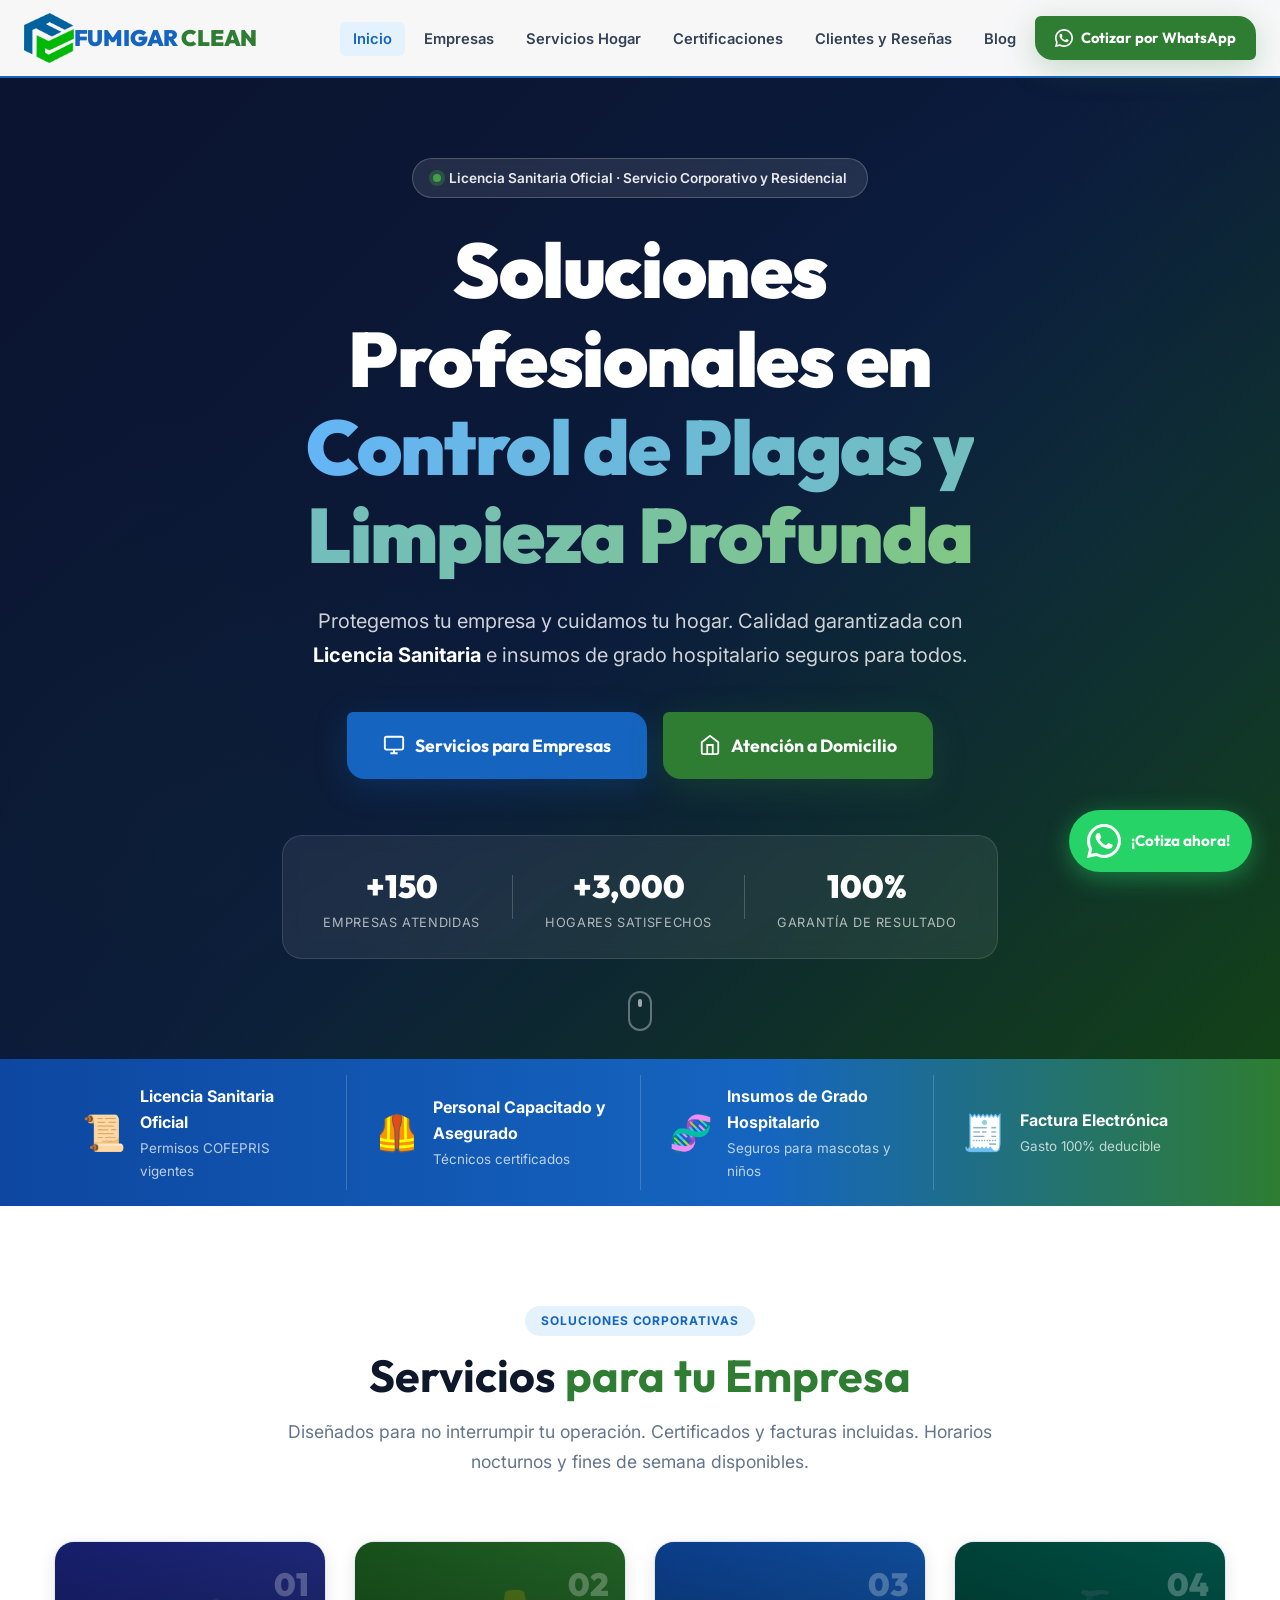
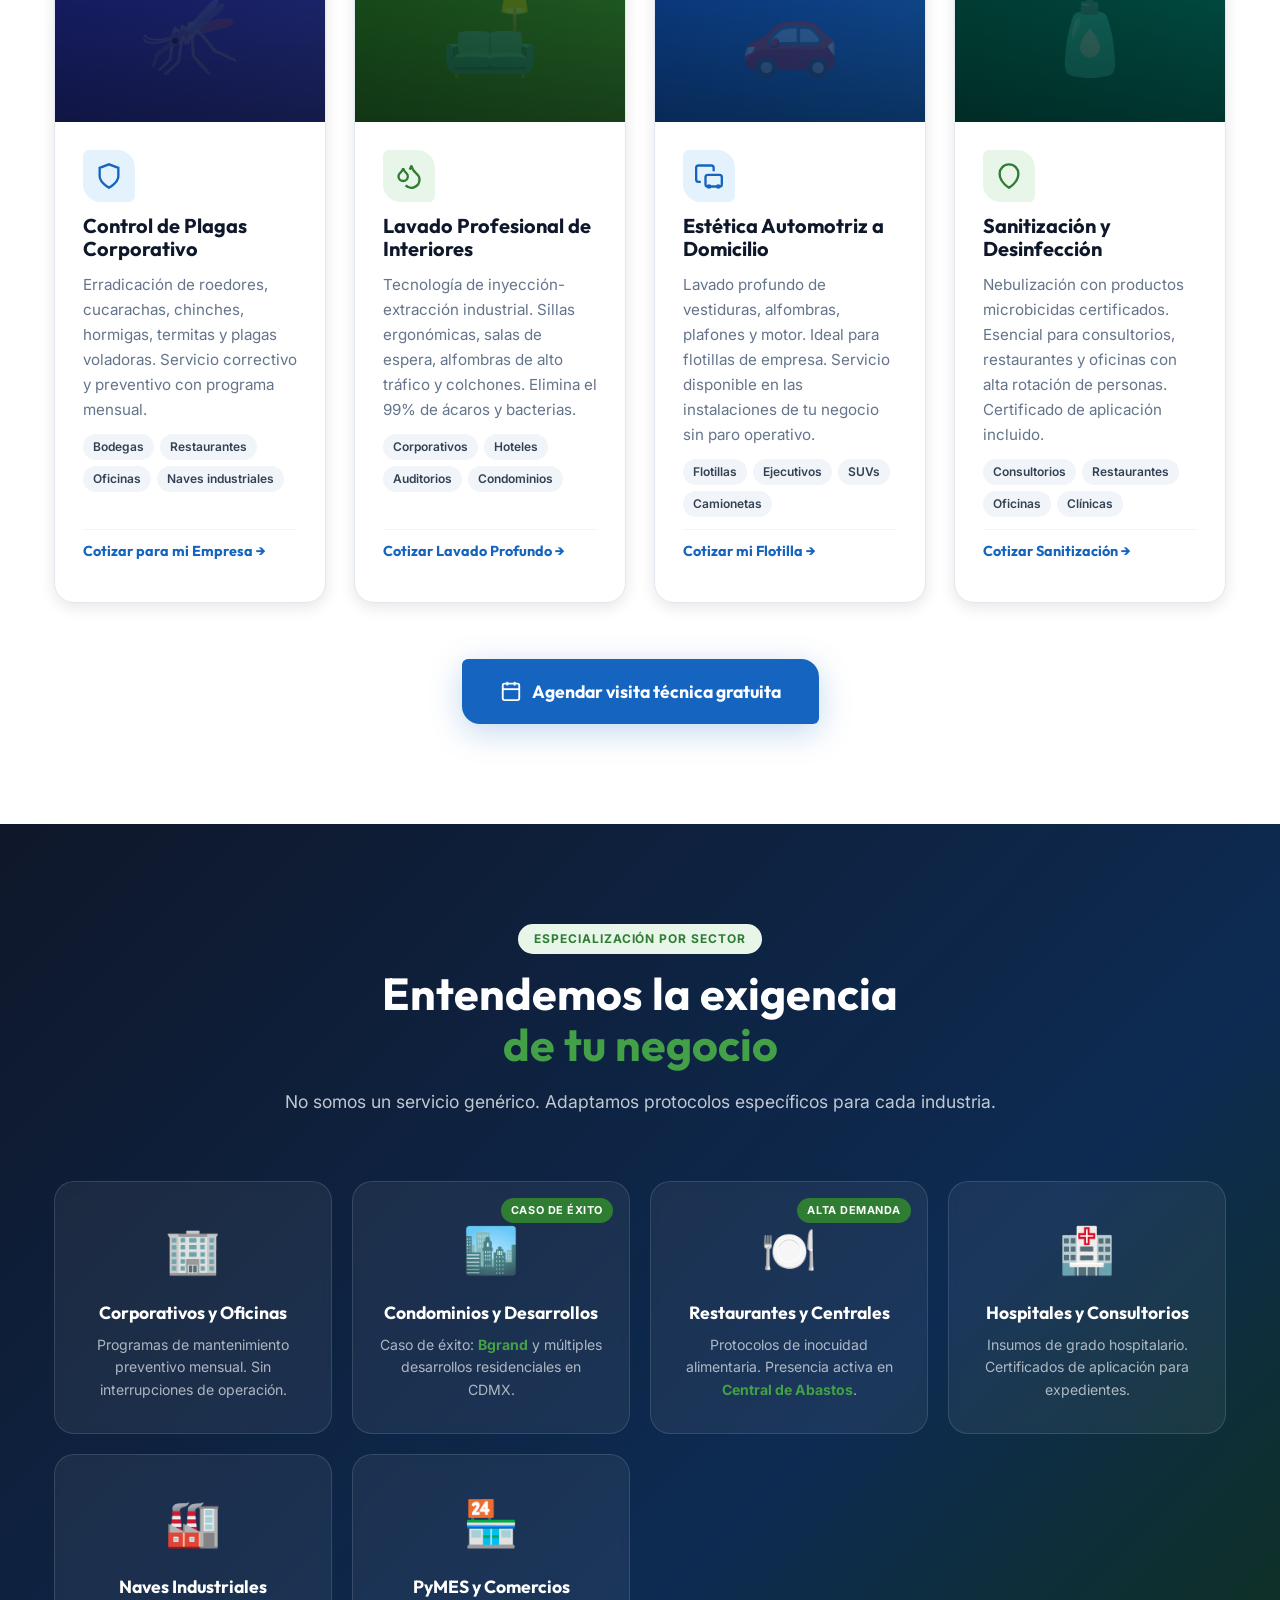
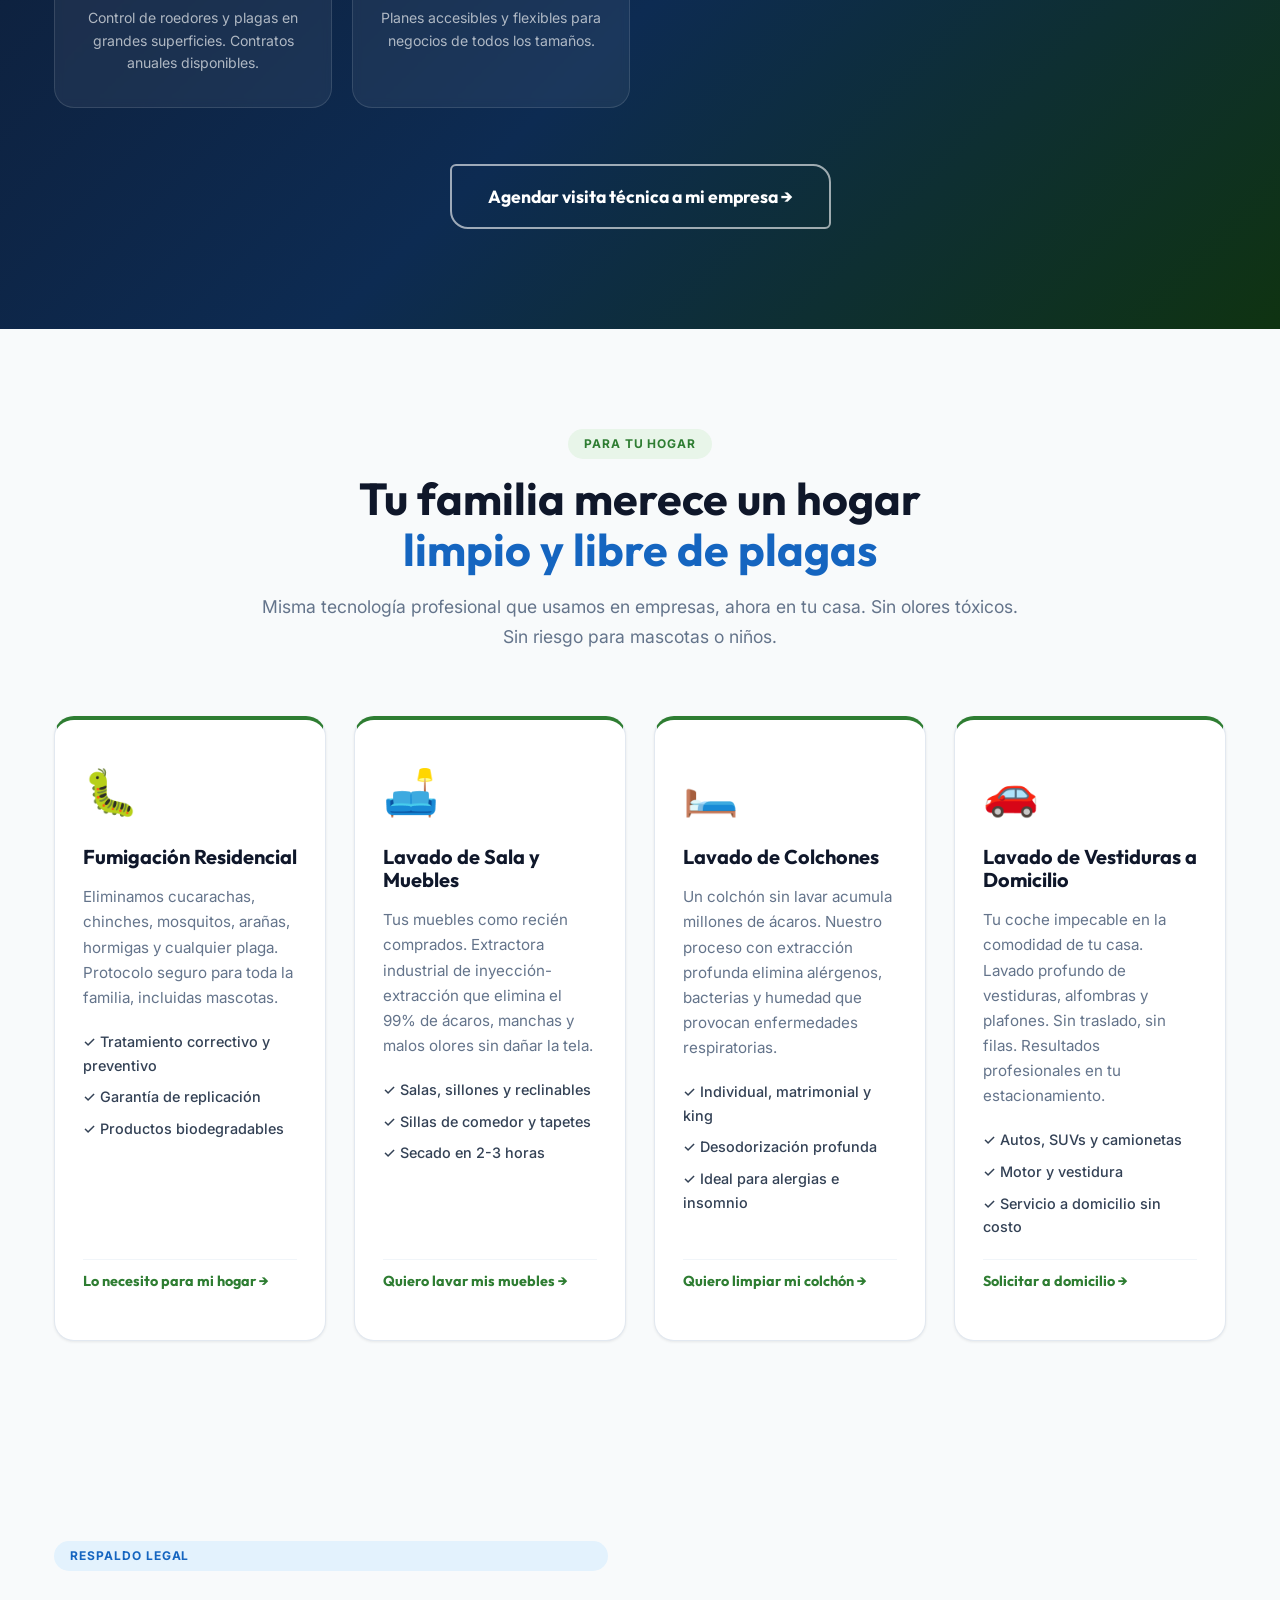
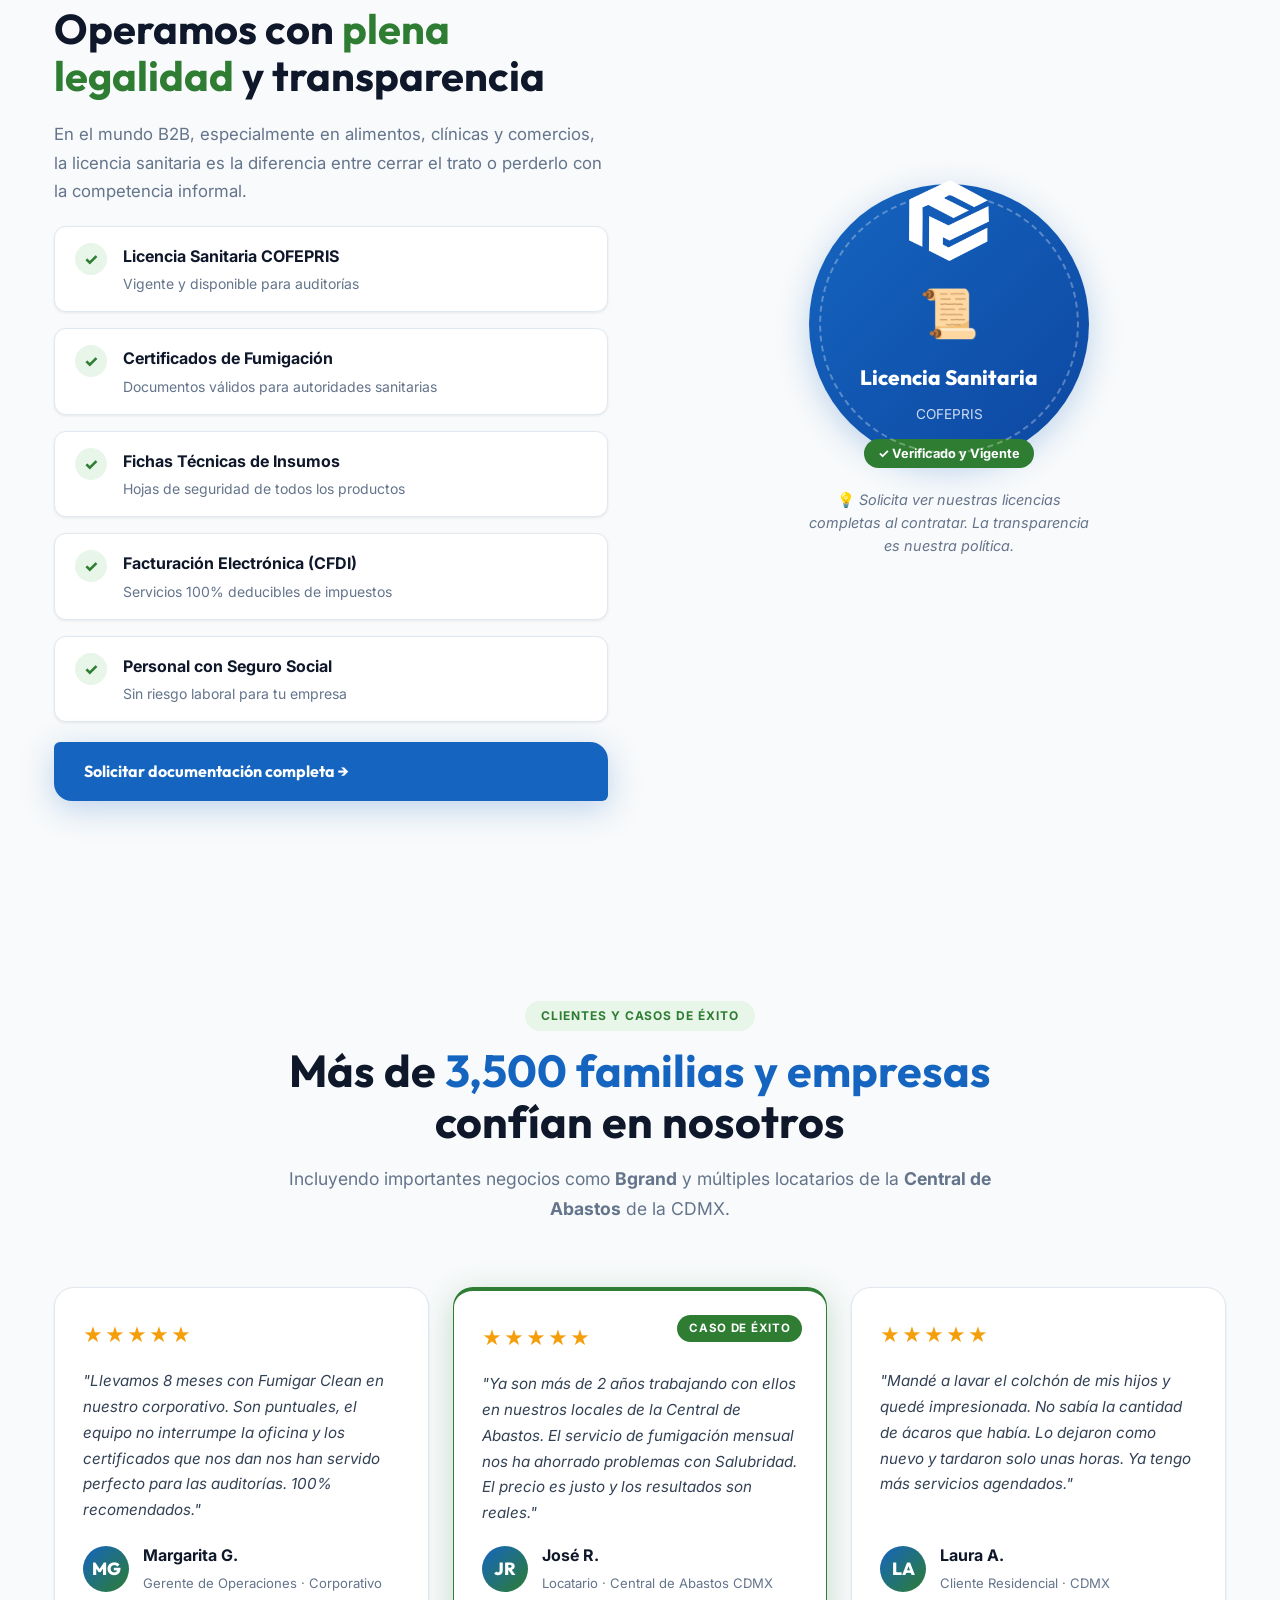
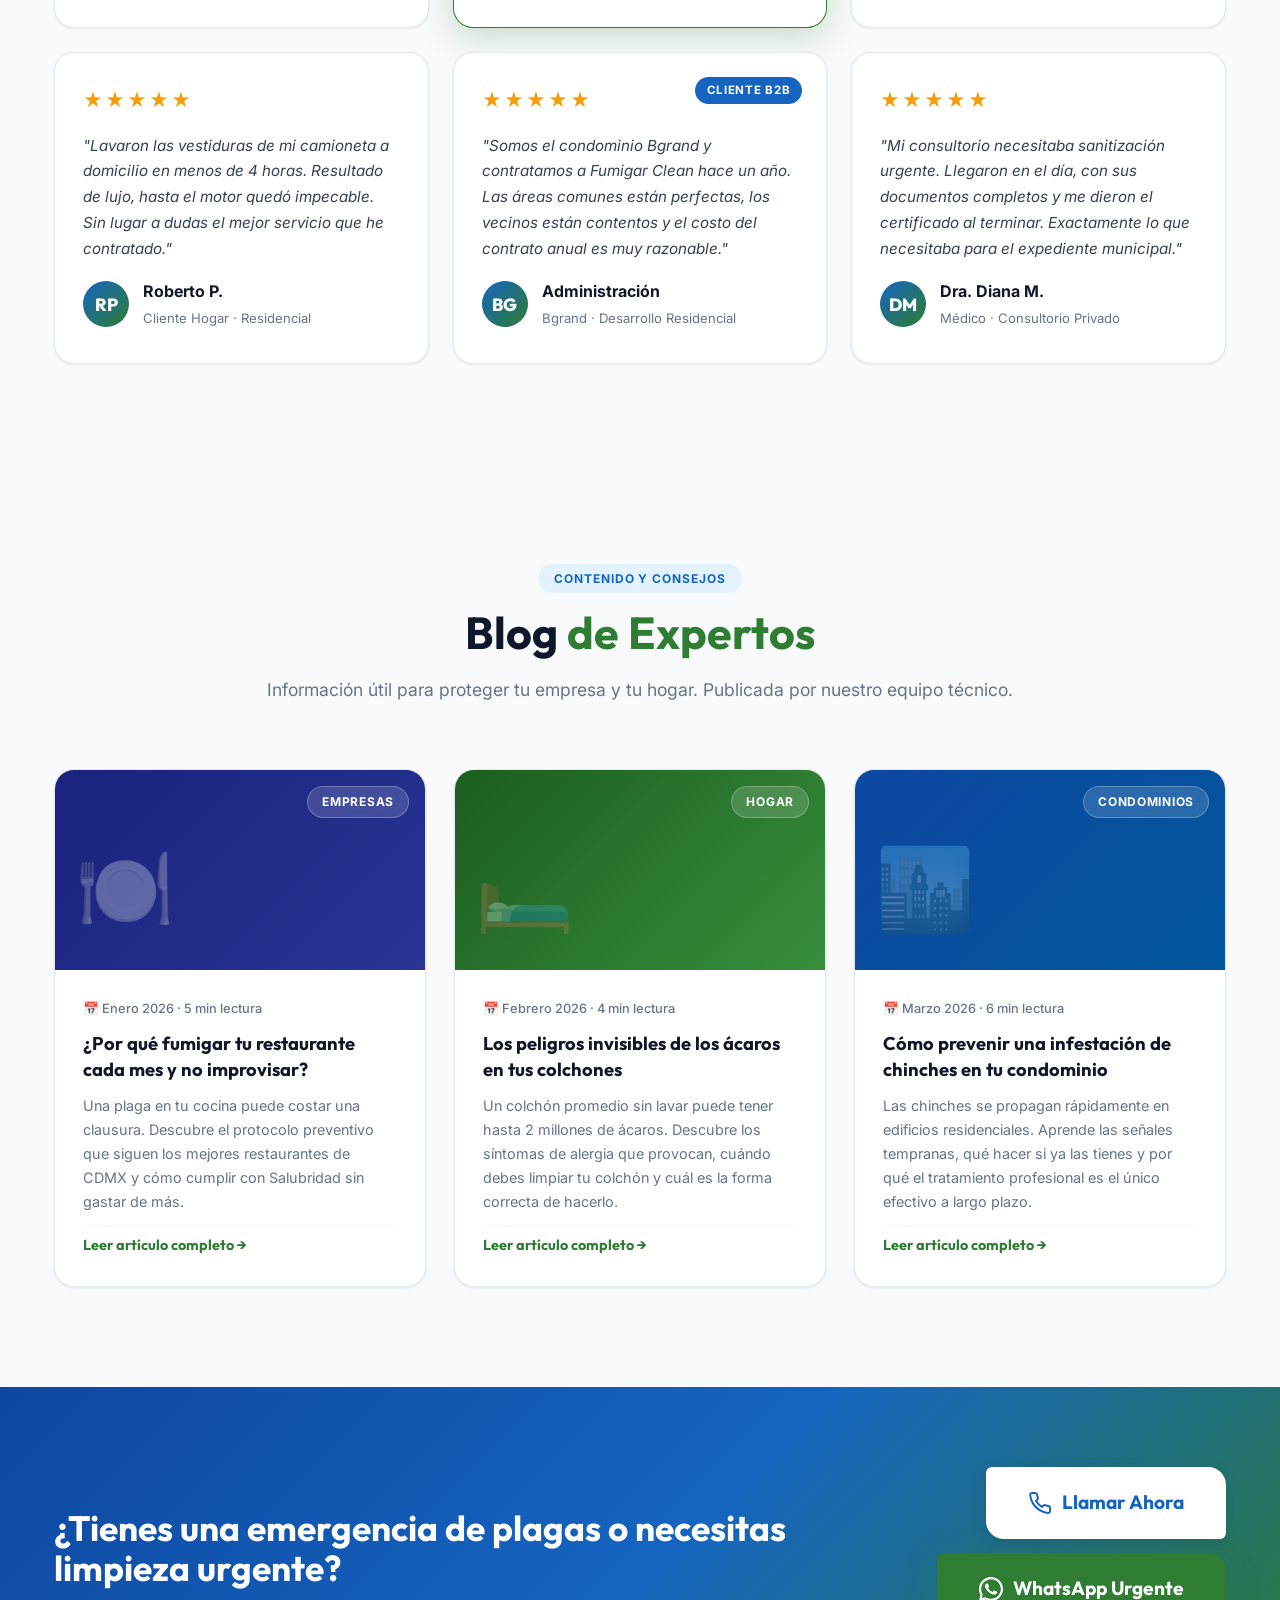
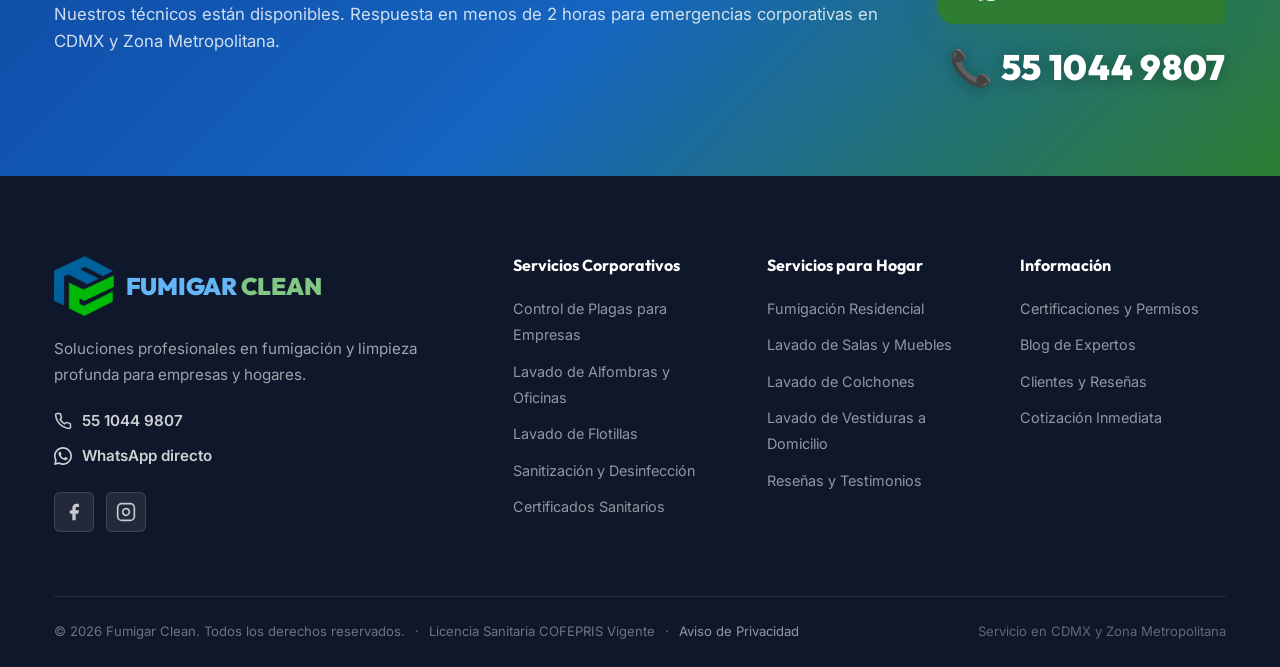
==== index.html @ e371807e "first commit" ====
<!DOCTYPE html>
<html lang="es">
<head>
    <meta charset="UTF-8">
    <meta name="viewport" content="width=device-width, initial-scale=1.0">
    <title>Fumigar Clean | Control de Plagas y Limpieza Profesional para Empresas y Hogar</title>
    <meta name="description" content="Soluciones profesionales en control de plagas, fumigación y limpieza profunda para empresas y hogares. Licencia Sanitaria oficial. Llama o WhatsApp: 55 1044 9807.">
    <meta name="keywords" content="fumigación empresas, control de plagas, lavado de muebles, limpieza profunda, fumigacion CDMX, lavado colchones, limpieza oficinas">
    <link rel="preconnect" href="https://fonts.googleapis.com">
    <link rel="preconnect" href="https://fonts.gstatic.com" crossorigin>
    <link href="https://fonts.googleapis.com/css2?family=Inter:wght@300;400;500;600;700&family=Outfit:wght@400;600;700;800;900&display=swap" rel="stylesheet">
    <link rel="stylesheet" href="styles.css">
</head>
<body>

    <!-- ======================== STICKY NAVIGATION ======================== -->
    <nav class="navbar" id="navbar">
        <div class="nav-container">
            <a href="#inicio" class="nav-logo">
                <img src="logo.png" alt="Fumigar Clean" class="logo-img">
                <span class="logo-wordmark"><span class="logo-blue">FUMIGAR</span> <span class="logo-green">CLEAN</span></span>
            </a>
            <button class="nav-toggle" id="navToggle" aria-label="Abrir menú">
                <span></span><span></span><span></span>
            </button>
            <ul class="nav-menu" id="navMenu">
                <li><a href="#inicio" class="nav-link">Inicio</a></li>
                <li><a href="#servicios-b2b" class="nav-link">Empresas</a></li>
                <li><a href="#servicios-b2c" class="nav-link">Servicios Hogar</a></li>
                <li><a href="#certificaciones" class="nav-link">Certificaciones</a></li>
                <li><a href="#resenas" class="nav-link">Clientes y Reseñas</a></li>
                <li><a href="#blog" class="nav-link">Blog</a></li>
                <li>
                    <a href="https://wa.me/525510449807?text=Hola%2C%20quiero%20cotizar%20un%20servicio%20de%20Fumigar%20Clean" class="btn-nav-cta" target="_blank" rel="noopener">
                        <svg width="18" height="18" viewBox="0 0 24 24" fill="currentColor"><path d="M17.472 14.382c-.297-.149-1.758-.867-2.03-.967-.273-.099-.471-.148-.67.15-.197.297-.767.966-.94 1.164-.173.199-.347.223-.644.075-.297-.15-1.255-.463-2.39-1.475-.883-.788-1.48-1.761-1.653-2.059-.173-.297-.018-.458.13-.606.134-.133.298-.347.446-.52.149-.174.198-.298.298-.497.099-.198.05-.371-.025-.52-.075-.149-.669-1.612-.916-2.207-.242-.579-.487-.5-.669-.51-.173-.008-.371-.01-.57-.01-.198 0-.52.074-.792.372-.272.297-1.04 1.016-1.04 2.479 0 1.462 1.065 2.875 1.213 3.074.149.198 2.096 3.2 5.077 4.487.709.306 1.262.489 1.694.625.712.227 1.36.195 1.871.118.571-.085 1.758-.719 2.006-1.413.248-.694.248-1.289.173-1.413-.074-.124-.272-.198-.57-.347z"/><path d="M12 0C5.373 0 0 5.373 0 12c0 2.025.505 3.927 1.395 5.59L0 24l6.613-1.367A11.945 11.945 0 0 0 12 24c6.627 0 12-5.373 12-12S18.627 0 12 0zm0 21.818a9.806 9.806 0 0 1-5.032-1.383l-.36-.214-3.726.769.792-3.625-.234-.374A9.795 9.795 0 0 1 2.182 12C2.182 6.57 6.57 2.182 12 2.182c5.43 0 9.818 4.388 9.818 9.818 0 5.43-4.388 9.818-9.818 9.818z"/></svg>
                        Cotizar por WhatsApp
                    </a>
                </li>
            </ul>
        </div>
    </nav>

    <!-- ======================== HERO SECTION ======================== -->
    <section class="hero" id="inicio">
        <div class="hero-bg">
            <!-- Imagen real del sofá como fondo -->
            <div class="hero-img-overlay"></div>
        </div>
        <div class="hero-content">
            <div class="hero-badge animate-up">
                <span class="badge-dot"></span> Licencia Sanitaria Oficial · Servicio Corporativo y Residencial
            </div>
            <h1 class="hero-title animate-up delay-1">Soluciones Profesionales en<br><span class="text-gradient-hero">Control de Plagas y<br>Limpieza Profunda</span></h1>
            <p class="hero-subtitle animate-up delay-2">Protegemos tu empresa y cuidamos tu hogar. Calidad garantizada con <strong>Licencia Sanitaria</strong> e insumos de grado hospitalario seguros para todos.</p>
            <div class="hero-ctas animate-up delay-3">
                <a href="#servicios-b2b" class="btn btn-primary btn-hero">
                    <svg width="22" height="22" viewBox="0 0 24 24" fill="none" stroke="currentColor" stroke-width="2"><rect x="2" y="3" width="20" height="14" rx="2"/><path d="M8 21h8M12 17v4"/></svg>
                    Servicios para Empresas
                </a>
                <a href="https://wa.me/525510449807?text=Hola%2C%20necesito%20un%20servicio%20a%20domicilio" class="btn btn-secondary btn-hero" target="_blank" rel="noopener">
                    <svg width="22" height="22" viewBox="0 0 24 24" fill="none" stroke="currentColor" stroke-width="2"><path d="M3 9l9-7 9 7v11a2 2 0 01-2 2H5a2 2 0 01-2-2z"/><polyline points="9 22 9 12 15 12 15 22"/></svg>
                    Atención a Domicilio
                </a>
            </div>
            <div class="hero-stats animate-up delay-4">
                <div class="stat"><strong>+150</strong><span>Empresas atendidas</span></div>
                <div class="stat-divider"></div>
                <div class="stat"><strong>+3,000</strong><span>Hogares satisfechos</span></div>
                <div class="stat-divider"></div>
                <div class="stat"><strong>100%</strong><span>Garantía de resultado</span></div>
            </div>
        </div>
        <div class="hero-scroll-indicator">
            <span></span>
        </div>
    </section>

    <!-- ======================== TRUST BANNER ======================== -->
    <section class="trust-banner">
        <div class="trust-container">
            <div class="trust-item">
                <div class="trust-icon">📜</div>
                <div>
                    <strong>Licencia Sanitaria Oficial</strong>
                    <span>Permisos COFEPRIS vigentes</span>
                </div>
            </div>
            <div class="trust-sep"></div>
            <div class="trust-item">
                <div class="trust-icon">🦺</div>
                <div>
                    <strong>Personal Capacitado y Asegurado</strong>
                    <span>Técnicos certificados</span>
                </div>
            </div>
            <div class="trust-sep"></div>
            <div class="trust-item">
                <div class="trust-icon">🧬</div>
                <div>
                    <strong>Insumos de Grado Hospitalario</strong>
                    <span>Seguros para mascotas y niños</span>
                </div>
            </div>
            <div class="trust-sep"></div>
            <div class="trust-item">
                <div class="trust-icon">🧾</div>
                <div>
                    <strong>Factura Electrónica</strong>
                    <span>Gasto 100% deducible</span>
                </div>
            </div>
        </div>
    </section>

    <!-- ======================== SERVICIOS B2B ======================== -->
    <section class="services-section" id="servicios-b2b">
        <div class="container">
            <div class="section-header">
                <span class="section-tag tag-blue">Soluciones Corporativas</span>
                <h2>Servicios <span class="text-green">para tu Empresa</span></h2>
                <p>Diseñados para no interrumpir tu operación. Certificados y facturas incluidas. Horarios nocturnos y fines de semana disponibles.</p>
            </div>

            <div class="services-grid-4">

                <!-- Servicio 1 -->
                <div class="service-card card-animate">
                    <div class="service-card-img bg-fumigacion">
                        <div class="card-img-overlay"></div>
                        <div class="service-num">01</div>
                    </div>
                    <div class="service-body">
                        <div class="service-icon-wrap icon-blue">
                            <svg width="28" height="28" viewBox="0 0 24 24" fill="none" stroke="currentColor" stroke-width="2"><path d="M12 22s8-4 8-10V5l-8-3-8 3v7c0 6 8 10 8 10z"/></svg>
                        </div>
                        <h3>Control de Plagas Corporativo</h3>
                        <p>Erradicación de roedores, cucarachas, chinches, hormigas, termitas y plagas voladoras. Servicio correctivo y preventivo con programa mensual.</p>
                        <div class="service-tags">
                            <span>Bodegas</span><span>Restaurantes</span><span>Oficinas</span><span>Naves industriales</span>
                        </div>
                        <a href="https://wa.me/525510449807?text=Hola%2C%20quiero%20cotizar%20Control%20de%20Plagas%20para%20mi%20empresa" class="btn-service" target="_blank" rel="noopener">Cotizar para mi Empresa →</a>
                    </div>
                </div>

                <!-- Servicio 2 -->
                <div class="service-card card-animate">
                    <div class="service-card-img bg-lavado">
                        <div class="card-img-overlay"></div>
                        <div class="service-num">02</div>
                    </div>
                    <div class="service-body">
                        <div class="service-icon-wrap icon-green">
                            <svg width="28" height="28" viewBox="0 0 24 24" fill="none" stroke="currentColor" stroke-width="2"><path d="M7 16.3c2.2 0 4-1.83 4-4.05 0-1.16-.57-2.26-1.71-3.19S7.29 6.75 7 5.3c-.29 1.45-1.14 2.84-2.29 3.76S3 11.1 3 12.25c0 2.22 1.8 4.05 4 4.05z"/><path d="M12.56 6.6A10.97 10.97 0 0 0 14 3.02c.5 2.5 2 4.9 4 6.5s3 3.5 3 5.5a6.98 6.98 0 0 1-11.91 4.97"/></svg>
                        </div>
                        <h3>Lavado Profesional de Interiores</h3>
                        <p>Tecnología de inyección-extracción industrial. Sillas ergonómicas, salas de espera, alfombras de alto tráfico y colchones. Elimina el 99% de ácaros y bacterias.</p>
                        <div class="service-tags">
                            <span>Corporativos</span><span>Hoteles</span><span>Auditorios</span><span>Condominios</span>
                        </div>
                        <a href="https://wa.me/525510449807?text=Hola%2C%20quiero%20cotizar%20Lavado%20Profesional%20para%20mi%20empresa" class="btn-service" target="_blank" rel="noopener">Cotizar Lavado Profundo →</a>
                    </div>
                </div>

                <!-- Servicio 3 -->
                <div class="service-card card-animate">
                    <div class="service-card-img bg-auto">
                        <div class="card-img-overlay"></div>
                        <div class="service-num">03</div>
                    </div>
                    <div class="service-body">
                        <div class="service-icon-wrap icon-blue">
                            <svg width="28" height="28" viewBox="0 0 24 24" fill="none" stroke="currentColor" stroke-width="2"><path d="M5 17H3a2 2 0 01-2-2V5a2 2 0 012-2h11a2 2 0 012 2v3"/><rect x="9" y="11" width="14" height="10" rx="2"/><circle cx="12" cy="21" r="1"/><circle cx="20" cy="21" r="1"/></svg>
                        </div>
                        <h3>Estética Automotriz a Domicilio</h3>
                        <p>Lavado profundo de vestiduras, alfombras, plafones y motor. Ideal para flotillas de empresa. Servicio disponible en las instalaciones de tu negocio sin paro operativo.</p>
                        <div class="service-tags">
                            <span>Flotillas</span><span>Ejecutivos</span><span>SUVs</span><span>Camionetas</span>
                        </div>
                        <a href="https://wa.me/525510449807?text=Hola%2C%20quiero%20cotizar%20Lavado%20de%20Flotilla%20para%20mi%20empresa" class="btn-service" target="_blank" rel="noopener">Cotizar mi Flotilla →</a>
                    </div>
                </div>

                <!-- Servicio 4 -->
                <div class="service-card card-animate">
                    <div class="service-card-img bg-desinfeccion">
                        <div class="card-img-overlay"></div>
                        <div class="service-num">04</div>
                    </div>
                    <div class="service-body">
                        <div class="service-icon-wrap icon-green">
                            <svg width="28" height="28" viewBox="0 0 24 24" fill="none" stroke="currentColor" stroke-width="2"><path d="M12 22s-8-4.5-8-11.8A8 8 0 0 1 12 2a8 8 0 0 1 8 8.2c0 7.3-8 11.8-8 11.8z"/></svg>
                        </div>
                        <h3>Sanitización y Desinfección</h3>
                        <p>Nebulización con productos microbicidas certificados. Esencial para consultorios, restaurantes y oficinas con alta rotación de personas. Certificado de aplicación incluido.</p>
                        <div class="service-tags">
                            <span>Consultorios</span><span>Restaurantes</span><span>Oficinas</span><span>Clínicas</span>
                        </div>
                        <a href="https://wa.me/525510449807?text=Hola%2C%20quiero%20cotizar%20Sanitizaci%C3%B3n%20para%20mi%20empresa" class="btn-service" target="_blank" rel="noopener">Cotizar Sanitización →</a>
                    </div>
                </div>

            </div>

            <div class="section-cta-wrap">
                <a href="https://wa.me/525510449807?text=Hola%2C%20quiero%20agendar%20una%20visita%20t%C3%A9cnica%20para%20cotizar" class="btn btn-primary btn-lg" target="_blank" rel="noopener">
                    <svg width="22" height="22" viewBox="0 0 24 24" fill="none" stroke="currentColor" stroke-width="2"><rect x="3" y="4" width="18" height="18" rx="2"/><line x1="16" y1="2" x2="16" y2="6"/><line x1="8" y1="2" x2="8" y2="6"/><line x1="3" y1="10" x2="21" y2="10"/></svg>
                    Agendar visita técnica gratuita
                </a>
            </div>
        </div>
    </section>

    <!-- ======================== INDUSTRIAS B2B ======================== -->
    <section class="industries-section">
        <div class="container">
            <div class="section-header light">
                <span class="section-tag tag-green">Especialización por Sector</span>
                <h2>Entendemos la exigencia<br><span class="text-green-light">de tu negocio</span></h2>
                <p class="text-light-gray">No somos un servicio genérico. Adaptamos protocolos específicos para cada industria.</p>
            </div>
            <div class="industries-grid">
                <div class="industry-card card-animate">
                    <div class="industry-icon">🏢</div>
                    <h4>Corporativos y Oficinas</h4>
                    <p>Programas de mantenimiento preventivo mensual. Sin interrupciones de operación.</p>
                </div>
                <div class="industry-card card-animate">
                    <div class="industry-icon">🏙️</div>
                    <h4>Condominios y Desarrollos</h4>
                    <p>Caso de éxito: <strong>Bgrand</strong> y múltiples desarrollos residenciales en CDMX.</p>
                    <span class="industry-badge">Caso de Éxito</span>
                </div>
                <div class="industry-card card-animate">
                    <div class="industry-icon">🍽️</div>
                    <h4>Restaurantes y Centrales</h4>
                    <p>Protocolos de inocuidad alimentaria. Presencia activa en <strong>Central de Abastos</strong>.</p>
                    <span class="industry-badge">Alta Demanda</span>
                </div>
                <div class="industry-card card-animate">
                    <div class="industry-icon">🏥</div>
                    <h4>Hospitales y Consultorios</h4>
                    <p>Insumos de grado hospitalario. Certificados de aplicación para expedientes.</p>
                </div>
                <div class="industry-card card-animate">
                    <div class="industry-icon">🏭</div>
                    <h4>Naves Industriales</h4>
                    <p>Control de roedores y plagas en grandes superficies. Contratos anuales disponibles.</p>
                </div>
                <div class="industry-card card-animate">
                    <div class="industry-icon">🏪</div>
                    <h4>PyMES y Comercios</h4>
                    <p>Planes accesibles y flexibles para negocios de todos los tamaños.</p>
                </div>
            </div>
            <div class="section-cta-wrap">
                <a href="https://wa.me/525510449807?text=Hola%2C%20quiero%20informaci%C3%B3n%20del%20servicio%20para%20mi%20industria" class="btn btn-outline-white btn-lg" target="_blank" rel="noopener">
                    Agendar visita técnica a mi empresa →
                </a>
            </div>
        </div>
    </section>

    <!-- ======================== SERVICIOS B2C ======================== -->
    <section class="services-section bg-light" id="servicios-b2c">
        <div class="container">
            <div class="section-header">
                <span class="section-tag tag-green">Para tu Hogar</span>
                <h2>Tu familia merece un hogar<br><span class="text-blue">limpio y libre de plagas</span></h2>
                <p>Misma tecnología profesional que usamos en empresas, ahora en tu casa. Sin olores tóxicos. Sin riesgo para mascotas o niños.</p>
            </div>
            <div class="b2c-grid">
                <div class="b2c-card card-animate">
                    <div class="b2c-icon">🐛</div>
                    <h3>Fumigación Residencial</h3>
                    <p>Eliminamos cucarachas, chinches, mosquitos, arañas, hormigas y cualquier plaga. Protocolo seguro para toda la familia, incluidas mascotas.</p>
                    <ul class="b2c-list">
                        <li>✓ Tratamiento correctivo y preventivo</li>
                        <li>✓ Garantía de replicación</li>
                        <li>✓ Productos biodegradables</li>
                    </ul>
                    <a href="https://wa.me/525510449807?text=Hola%2C%20necesito%20fumigaci%C3%B3n%20para%20mi%20hogar" class="btn-service-green" target="_blank" rel="noopener">Lo necesito para mi hogar →</a>
                </div>
                <div class="b2c-card card-animate">
                    <div class="b2c-icon">🛋️</div>
                    <h3>Lavado de Sala y Muebles</h3>
                    <p>Tus muebles como recién comprados. Extractora industrial de inyección-extracción que elimina el 99% de ácaros, manchas y malos olores sin dañar la tela.</p>
                    <ul class="b2c-list">
                        <li>✓ Salas, sillones y reclinables</li>
                        <li>✓ Sillas de comedor y tapetes</li>
                        <li>✓ Secado en 2-3 horas</li>
                    </ul>
                    <a href="https://wa.me/525510449807?text=Hola%2C%20necesito%20lavar%20mis%20muebles%20de%20sala" class="btn-service-green" target="_blank" rel="noopener">Quiero lavar mis muebles →</a>
                </div>
                <div class="b2c-card card-animate">
                    <div class="b2c-icon">🛏️</div>
                    <h3>Lavado de Colchones</h3>
                    <p>Un colchón sin lavar acumula millones de ácaros. Nuestro proceso con extracción profunda elimina alérgenos, bacterias y humedad que provocan enfermedades respiratorias.</p>
                    <ul class="b2c-list">
                        <li>✓ Individual, matrimonial y king</li>
                        <li>✓ Desodorización profunda</li>
                        <li>✓ Ideal para alergias e insomnio</li>
                    </ul>
                    <a href="https://wa.me/525510449807?text=Hola%2C%20quiero%20lavar%20mi%20colch%C3%B3n" class="btn-service-green" target="_blank" rel="noopener">Quiero limpiar mi colchón →</a>
                </div>
                <div class="b2c-card card-animate">
                    <div class="b2c-icon">🚗</div>
                    <h3>Lavado de Vestiduras a Domicilio</h3>
                    <p>Tu coche impecable en la comodidad de tu casa. Lavado profundo de vestiduras, alfombras y plafones. Sin traslado, sin filas. Resultados profesionales en tu estacionamiento.</p>
                    <ul class="b2c-list">
                        <li>✓ Autos, SUVs y camionetas</li>
                        <li>✓ Motor y vestidura</li>
                        <li>✓ Servicio a domicilio sin costo</li>
                    </ul>
                    <a href="https://wa.me/525510449807?text=Hola%2C%20quiero%20lavar%20las%20vestiduras%20de%20mi%20coche" class="btn-service-green" target="_blank" rel="noopener">Solicitar a domicilio →</a>
                </div>
            </div>
        </div>
    </section>

    <!-- ======================== CERTIFICACIONES ======================== -->
    <section class="cert-section" id="certificaciones">
        <div class="container">
            <div class="cert-wrapper">
                <div class="cert-content card-animate">
                    <span class="section-tag tag-blue">Respaldo Legal</span>
                    <h2>Operamos con <span class="text-green">plena legalidad</span> y transparencia</h2>
                    <p>En el mundo B2B, especialmente en alimentos, clínicas y comercios, la licencia sanitaria es la diferencia entre cerrar el trato o perderlo con la competencia informal.</p>
                    <div class="cert-list">
                        <div class="cert-item">
                            <div class="cert-check">✓</div>
                            <div>
                                <strong>Licencia Sanitaria COFEPRIS</strong>
                                <span>Vigente y disponible para auditorías</span>
                            </div>
                        </div>
                        <div class="cert-item">
                            <div class="cert-check">✓</div>
                            <div>
                                <strong>Certificados de Fumigación</strong>
                                <span>Documentos válidos para autoridades sanitarias</span>
                            </div>
                        </div>
                        <div class="cert-item">
                            <div class="cert-check">✓</div>
                            <div>
                                <strong>Fichas Técnicas de Insumos</strong>
                                <span>Hojas de seguridad de todos los productos</span>
                            </div>
                        </div>
                        <div class="cert-item">
                            <div class="cert-check">✓</div>
                            <div>
                                <strong>Facturación Electrónica (CFDI)</strong>
                                <span>Servicios 100% deducibles de impuestos</span>
                            </div>
                        </div>
                        <div class="cert-item">
                            <div class="cert-check">✓</div>
                            <div>
                                <strong>Personal con Seguro Social</strong>
                                <span>Sin riesgo laboral para tu empresa</span>
                            </div>
                        </div>
                    </div>
                    <a href="https://wa.me/525510449807?text=Hola%2C%20quisiera%20ver%20sus%20documentos%20y%20certificaciones" class="btn btn-primary" target="_blank" rel="noopener">
                        Solicitar documentación completa →
                    </a>
                </div>
                <div class="cert-visual card-animate">
                    <div class="cert-badge-big">
                        <div class="cert-badge-inner">
                            <div class="cert-logo">
                                <img src="logo.png" alt="Fumigar Clean" style="width:80px;height:auto;filter:brightness(0) invert(1);">
                            </div>
                            <div class="cert-stamp">📜</div>
                            <strong>Licencia Sanitaria</strong>
                            <span>COFEPRIS</span>
                            <div class="cert-verified">✓ Verificado y Vigente</div>
                        </div>
                    </div>
                    <div class="cert-note">
                        💡 <em>Solicita ver nuestras licencias completas al contratar. La transparencia es nuestra política.</em>
                    </div>
                </div>
            </div>
        </div>
    </section>

    <!-- ======================== RESEÑAS ======================== -->
    <section class="reviews-section bg-light" id="resenas">
        <div class="container">
            <div class="section-header">
                <span class="section-tag tag-green">Clientes y Casos de Éxito</span>
                <h2>Más de <span class="text-blue">3,500 familias y empresas</span><br>confían en nosotros</h2>
                <p>Incluyendo importantes negocios como <strong>Bgrand</strong> y múltiples locatarios de la <strong>Central de Abastos</strong> de la CDMX.</p>
            </div>
            <div class="reviews-grid">

                <div class="review-card card-animate">
                    <div class="review-stars">★★★★★</div>
                    <p>"Llevamos 8 meses con Fumigar Clean en nuestro corporativo. Son puntuales, el equipo no interrumpe la oficina y los certificados que nos dan nos han servido perfecto para las auditorías. 100% recomendados."</p>
                    <div class="review-author">
                        <div class="review-avatar">MG</div>
                        <div>
                            <strong>Margarita G.</strong>
                            <span>Gerente de Operaciones · Corporativo</span>
                        </div>
                    </div>
                </div>

                <div class="review-card card-animate featured">
                    <div class="review-stars">★★★★★</div>
                    <p>"Ya son más de 2 años trabajando con ellos en nuestros locales de la Central de Abastos. El servicio de fumigación mensual nos ha ahorrado problemas con Salubridad. El precio es justo y los resultados son reales."</p>
                    <div class="review-author">
                        <div class="review-avatar">JR</div>
                        <div>
                            <strong>José R.</strong>
                            <span>Locatario · Central de Abastos CDMX</span>
                        </div>
                    </div>
                    <div class="review-featured-label">Caso de Éxito</div>
                </div>

                <div class="review-card card-animate">
                    <div class="review-stars">★★★★★</div>
                    <p>"Mandé a lavar el colchón de mis hijos y quedé impresionada. No sabía la cantidad de ácaros que había. Lo dejaron como nuevo y tardaron solo unas horas. Ya tengo más servicios agendados."</p>
                    <div class="review-author">
                        <div class="review-avatar">LA</div>
                        <div>
                            <strong>Laura A.</strong>
                            <span>Cliente Residencial · CDMX</span>
                        </div>
                    </div>
                </div>

                <div class="review-card card-animate">
                    <div class="review-stars">★★★★★</div>
                    <p>"Lavaron las vestiduras de mi camioneta a domicilio en menos de 4 horas. Resultado de lujo, hasta el motor quedó impecable. Sin lugar a dudas el mejor servicio que he contratado."</p>
                    <div class="review-author">
                        <div class="review-avatar">RP</div>
                        <div>
                            <strong>Roberto P.</strong>
                            <span>Cliente Hogar · Residencial</span>
                        </div>
                    </div>
                </div>

                <div class="review-card card-animate">
                    <div class="review-stars">★★★★★</div>
                    <p>"Somos el condominio Bgrand y contratamos a Fumigar Clean hace un año. Las áreas comunes están perfectas, los vecinos están contentos y el costo del contrato anual es muy razonable."</p>
                    <div class="review-author">
                        <div class="review-avatar">BG</div>
                        <div>
                            <strong>Administración</strong>
                            <span>Bgrand · Desarrollo Residencial</span>
                        </div>
                    </div>
                    <div class="review-featured-label" style="background:var(--blue)">Cliente B2B</div>
                </div>

                <div class="review-card card-animate">
                    <div class="review-stars">★★★★★</div>
                    <p>"Mi consultorio necesitaba sanitización urgente. Llegaron en el día, con sus documentos completos y me dieron el certificado al terminar. Exactamente lo que necesitaba para el expediente municipal."</p>
                    <div class="review-author">
                        <div class="review-avatar">DM</div>
                        <div>
                            <strong>Dra. Diana M.</strong>
                            <span>Médico · Consultorio Privado</span>
                        </div>
                    </div>
                </div>

            </div>
        </div>
    </section>

    <!-- ======================== BLOG ======================== -->
    <section class="blog-section" id="blog">
        <div class="container">
            <div class="section-header">
                <span class="section-tag tag-blue">Contenido y Consejos</span>
                <h2>Blog <span class="text-green">de Expertos</span></h2>
                <p>Información útil para proteger tu empresa y tu hogar. Publicada por nuestro equipo técnico.</p>
            </div>
            <div class="blog-grid">
                <div class="blog-card card-animate">
                    <div class="blog-img blog-img-1">
                        <span class="blog-category">Empresas</span>
                    </div>
                    <div class="blog-body">
                        <div class="blog-meta">📅 Enero 2026 · 5 min lectura</div>
                        <h3>¿Por qué fumigar tu restaurante cada mes y no improvisar?</h3>
                        <p>Una plaga en tu cocina puede costar una clausura. Descubre el protocolo preventivo que siguen los mejores restaurantes de CDMX y cómo cumplir con Salubridad sin gastar de más.</p>
                        <a href="blog-fumigacion-restaurantes.html" class="blog-link">Leer artículo completo →</a>
                    </div>
                </div>
                <div class="blog-card card-animate">
                    <div class="blog-img blog-img-2">
                        <span class="blog-category">Hogar</span>
                    </div>
                    <div class="blog-body">
                        <div class="blog-meta">📅 Febrero 2026 · 4 min lectura</div>
                        <h3>Los peligros invisibles de los ácaros en tus colchones</h3>
                        <p>Un colchón promedio sin lavar puede tener hasta 2 millones de ácaros. Descubre los síntomas de alergia que provocan, cuándo debes limpiar tu colchón y cuál es la forma correcta de hacerlo.</p>
                        <a href="blog-acaros-colchones.html" class="blog-link">Leer artículo completo →</a>
                    </div>
                </div>
                <div class="blog-card card-animate">
                    <div class="blog-img blog-img-3">
                        <span class="blog-category">Condominios</span>
                    </div>
                    <div class="blog-body">
                        <div class="blog-meta">📅 Marzo 2026 · 6 min lectura</div>
                        <h3>Cómo prevenir una infestación de chinches en tu condominio</h3>
                        <p>Las chinches se propagan rápidamente en edificios residenciales. Aprende las señales tempranas, qué hacer si ya las tienes y por qué el tratamiento profesional es el único efectivo a largo plazo.</p>
                        <a href="blog-chinches-condominio.html" class="blog-link">Leer artículo completo →</a>
                    </div>
                </div>
            </div>
        </div>
    </section>

    <!-- ======================== CTA URGENCIA ======================== -->
    <section class="urgency-section">
        <div class="container">
            <div class="urgency-content">
                <div class="urgency-text">
                    <h2>¿Tienes una emergencia de plagas o necesitas limpieza urgente?</h2>
                    <p>Nuestros técnicos están disponibles. Respuesta en menos de 2 horas para emergencias corporativas en CDMX y Zona Metropolitana.</p>
                </div>
                <div class="urgency-actions">
                    <a href="tel:5510449807" class="btn btn-white btn-xl">
                        <svg width="24" height="24" viewBox="0 0 24 24" fill="none" stroke="currentColor" stroke-width="2"><path d="M22 16.92v3a2 2 0 01-2.18 2 19.79 19.79 0 01-8.63-3.07 19.5 19.5 0 01-6-6 19.79 19.79 0 01-3.07-8.67A2 2 0 014.11 2h3a2 2 0 012 1.72c.127.96.361 1.903.7 2.81a2 2 0 01-.45 2.11L8.09 9.91a16 16 0 006 6l1.27-1.27a2 2 0 012.11-.45c.907.339 1.85.573 2.81.7A2 2 0 0122 16.92z"/></svg>
                        Llamar Ahora
                    </a>
                    <a href="https://wa.me/525510449807?text=Tengo%20una%20emergencia%20y%20necesito%20servicio%20urgente%20de%20Fumigar%20Clean" class="btn btn-secondary btn-xl" target="_blank" rel="noopener">
                        <svg width="24" height="24" viewBox="0 0 24 24" fill="currentColor"><path d="M17.472 14.382c-.297-.149-1.758-.867-2.03-.967-.273-.099-.471-.148-.67.15-.197.297-.767.966-.94 1.164-.173.199-.347.223-.644.075-.297-.15-1.255-.463-2.39-1.475-.883-.788-1.48-1.761-1.653-2.059-.173-.297-.018-.458.13-.606.134-.133.298-.347.446-.52.149-.174.198-.298.298-.497.099-.198.05-.371-.025-.52-.075-.149-.669-1.612-.916-2.207-.242-.579-.487-.5-.669-.51-.173-.008-.371-.01-.57-.01-.198 0-.52.074-.792.372-.272.297-1.04 1.016-1.04 2.479 0 1.462 1.065 2.875 1.213 3.074.149.198 2.096 3.2 5.077 4.487.709.306 1.262.489 1.694.625.712.227 1.36.195 1.871.118.571-.085 1.758-.719 2.006-1.413.248-.694.248-1.289.173-1.413-.074-.124-.272-.198-.57-.347z"/><path d="M12 0C5.373 0 0 5.373 0 12c0 2.025.505 3.927 1.395 5.59L0 24l6.613-1.367A11.945 11.945 0 0012 24c6.627 0 12-5.373 12-12S18.627 0 12 0zm0 21.818a9.806 9.806 0 01-5.032-1.383l-.36-.214-3.726.769.792-3.625-.234-.374A9.795 9.795 0 012.182 12C2.182 6.57 6.57 2.182 12 2.182c5.43 0 9.818 4.388 9.818 9.818 0 5.43-4.388 9.818-9.818 9.818z"/></svg>
                        WhatsApp Urgente
                    </a>
                    <div class="urgency-phone">
                        <a href="tel:5510449807">📞 55 1044 9807</a>
                    </div>
                </div>
            </div>
        </div>
    </section>

    <!-- ======================== FOOTER ======================== -->
    <footer class="footer" id="contacto">
        <div class="container">
            <div class="footer-grid">
                <div class="footer-brand">
                    <div class="footer-logo-wrap">
                        <img src="logo.png" alt="Fumigar Clean" style="height:60px;width:auto;">
                        <span class="footer-logo-text"><span style="color:#64B5F6">FUMIGAR</span> <span style="color:#81C784">CLEAN</span></span>
                    </div>
                    <p class="footer-tagline">Soluciones profesionales en fumigación y limpieza profunda para empresas y hogares.</p>
                    <div class="footer-contact-items">
                        <a href="tel:5510449807" class="footer-contact-link">
                            <svg width="18" height="18" viewBox="0 0 24 24" fill="none" stroke="currentColor" stroke-width="2"><path d="M22 16.92v3a2 2 0 01-2.18 2 19.79 19.79 0 01-8.63-3.07 19.5 19.5 0 01-6-6 19.79 19.79 0 01-3.07-8.67A2 2 0 014.11 2h3a2 2 0 012 1.72c.127.96.361 1.903.7 2.81a2 2 0 01-.45 2.11L8.09 9.91a16 16 0 006 6l1.27-1.27a2 2 0 012.11-.45c.907.339 1.85.573 2.81.7A2 2 0 0122 16.92z"/></svg>
                            55 1044 9807
                        </a>
                        <a href="https://wa.me/525510449807" class="footer-contact-link" target="_blank" rel="noopener">
                            <svg width="18" height="18" viewBox="0 0 24 24" fill="currentColor"><path d="M17.472 14.382c-.297-.149-1.758-.867-2.03-.967-.273-.099-.471-.148-.67.15-.197.297-.767.966-.94 1.164-.173.199-.347.223-.644.075-.297-.15-1.255-.463-2.39-1.475-.883-.788-1.48-1.761-1.653-2.059-.173-.297-.018-.458.13-.606.134-.133.298-.347.446-.52.149-.174.198-.298.298-.497.099-.198.05-.371-.025-.52-.075-.149-.669-1.612-.916-2.207-.242-.579-.487-.5-.669-.51-.173-.008-.371-.01-.57-.01-.198 0-.52.074-.792.372-.272.297-1.04 1.016-1.04 2.479 0 1.462 1.065 2.875 1.213 3.074.149.198 2.096 3.2 5.077 4.487.709.306 1.262.489 1.694.625.712.227 1.36.195 1.871.118.571-.085 1.758-.719 2.006-1.413.248-.694.248-1.289.173-1.413-.074-.124-.272-.198-.57-.347z"/><path d="M12 0C5.373 0 0 5.373 0 12c0 2.025.505 3.927 1.395 5.59L0 24l6.613-1.367A11.945 11.945 0 0012 24c6.627 0 12-5.373 12-12S18.627 0 12 0zm0 21.818a9.806 9.806 0 01-5.032-1.383l-.36-.214-3.726.769.792-3.625-.234-.374A9.795 9.795 0 012.182 12C2.182 6.57 6.57 2.182 12 2.182c5.43 0 9.818 4.388 9.818 9.818 0 5.43-4.388 9.818-9.818 9.818z"/></svg>
                            WhatsApp directo
                        </a>
                    </div>
                    <div class="footer-social">
                        <a href="https://www.facebook.com/profile.php?id=61572472138581&locale=es_LA" class="social-btn" target="_blank" rel="noopener" aria-label="Facebook de Fumigar Clean">
                            <svg width="20" height="20" viewBox="0 0 24 24" fill="currentColor"><path d="M18 2h-3a5 5 0 00-5 5v3H7v4h3v8h4v-8h3l1-4h-4V7a1 1 0 011-1h3z"/></svg>
                        </a>
                        <a href="https://www.instagram.com/fumigar.clean/" class="social-btn" target="_blank" rel="noopener" aria-label="Instagram de Fumigar Clean">
                            <svg width="20" height="20" viewBox="0 0 24 24" fill="none" stroke="currentColor" stroke-width="2"><rect x="2" y="2" width="20" height="20" rx="5"/><path d="M16 11.37A4 4 0 1112.63 8 4 4 0 0116 11.37z"/><line x1="17.5" y1="6.5" x2="17.51" y2="6.5"/></svg>
                        </a>
                    </div>
                </div>

                <div class="footer-links">
                    <h4>Servicios Corporativos</h4>
                    <ul>
                        <li><a href="#servicios-b2b">Control de Plagas para Empresas</a></li>
                        <li><a href="#servicios-b2b">Lavado de Alfombras y Oficinas</a></li>
                        <li><a href="#servicios-b2b">Lavado de Flotillas</a></li>
                        <li><a href="#servicios-b2b">Sanitización y Desinfección</a></li>
                        <li><a href="#certificaciones">Certificados Sanitarios</a></li>
                    </ul>
                </div>

                <div class="footer-links">
                    <h4>Servicios para Hogar</h4>
                    <ul>
                        <li><a href="#servicios-b2c">Fumigación Residencial</a></li>
                        <li><a href="#servicios-b2c">Lavado de Salas y Muebles</a></li>
                        <li><a href="#servicios-b2c">Lavado de Colchones</a></li>
                        <li><a href="#servicios-b2c">Lavado de Vestiduras a Domicilio</a></li>
                        <li><a href="#resenas">Reseñas y Testimonios</a></li>
                    </ul>
                </div>

                <div class="footer-links">
                    <h4>Información</h4>
                    <ul>
                        <li><a href="#certificaciones">Certificaciones y Permisos</a></li>
                        <li><a href="#blog">Blog de Expertos</a></li>
                        <li><a href="#resenas">Clientes y Reseñas</a></li>
                        <li><a href="https://wa.me/525510449807" target="_blank" rel="noopener">Cotización Inmediata</a></li>
                    </ul>
                </div>
            </div>

            <div class="footer-bottom">
                <div class="footer-legal">
                    <span>© 2026 Fumigar Clean. Todos los derechos reservados.</span>
                    <span>·</span>
                    <span>Licencia Sanitaria COFEPRIS Vigente</span>
                    <span>·</span>
                    <a href="#">Aviso de Privacidad</a>
                </div>
                <div class="footer-zone">
                    <span>Servicio en CDMX y Zona Metropolitana</span>
                </div>
            </div>
        </div>
    </footer>

    <!-- ======================== FLOATING WHATSAPP ======================== -->
    <a href="https://wa.me/525510449807?text=Hola%2C%20necesito%20informaci%C3%B3n%20sobre%20los%20servicios%20de%20Fumigar%20Clean" class="floating-wa" id="floatingWA" target="_blank" rel="noopener" aria-label="Contactar por WhatsApp">
        <svg width="34" height="34" viewBox="0 0 24 24" fill="currentColor"><path d="M17.472 14.382c-.297-.149-1.758-.867-2.03-.967-.273-.099-.471-.148-.67.15-.197.297-.767.966-.94 1.164-.173.199-.347.223-.644.075-.297-.15-1.255-.463-2.39-1.475-.883-.788-1.48-1.761-1.653-2.059-.173-.297-.018-.458.13-.606.134-.133.298-.347.446-.52.149-.174.198-.298.298-.497.099-.198.05-.371-.025-.52-.075-.149-.669-1.612-.916-2.207-.242-.579-.487-.5-.669-.51-.173-.008-.371-.01-.57-.01-.198 0-.52.074-.792.372-.272.297-1.04 1.016-1.04 2.479 0 1.462 1.065 2.875 1.213 3.074.149.198 2.096 3.2 5.077 4.487.709.306 1.262.489 1.694.625.712.227 1.36.195 1.871.118.571-.085 1.758-.719 2.006-1.413.248-.694.248-1.289.173-1.413-.074-.124-.272-.198-.57-.347z"/><path d="M12 0C5.373 0 0 5.373 0 12c0 2.025.505 3.927 1.395 5.59L0 24l6.613-1.367A11.945 11.945 0 0012 24c6.627 0 12-5.373 12-12S18.627 0 12 0zm0 21.818a9.806 9.806 0 01-5.032-1.383l-.36-.214-3.726.769.792-3.625-.234-.374A9.795 9.795 0 012.182 12C2.182 6.57 6.57 2.182 12 2.182c5.43 0 9.818 4.388 9.818 9.818 0 5.43-4.388 9.818-9.818 9.818z"/></svg>
        <span class="floating-wa-label">¡Cotiza ahora!</span>
    </a>

    <script src="main.js"></script>
</body>
</html>
---- styles.css ----
/* ================================================
   FUMIGAR CLEAN — STYLES.CSS
   Paleta: Azul Corporativo + Verde Ecológico
   ================================================ */

:root {
    --blue:          #1565C0;
    --blue-dark:     #0D47A1;
    --blue-light:    #E3F2FD;
    --blue-mid:      #1976D2;
    --green:         #2E7D32;
    --green-dark:    #1B5E20;
    --green-light:   #E8F5E9;
    --green-mid:     #388E3C;
    --green-bright:  #43A047;
    --white:         #FFFFFF;
    --off-white:     #F8FAFB;
    --gray-100:      #F1F5F9;
    --gray-200:      #E2E8F0;
    --gray-300:      #CBD5E1;
    --gray-500:      #64748B;
    --gray-700:      #334155;
    --gray-900:      #0F172A;
    --whatsapp:      #25D366;
    --whatsapp-dark: #128C7E;

    --font-head:  'Outfit', sans-serif;
    --font-body:  'Inter', sans-serif;

    --radius-sm:  6px;
    --radius-md:  12px;
    --radius-lg:  20px;
    --radius-xl:  32px;
    --radius-hex: 6px 18px 6px 18px; /* Angular/hexagonal feel */

    --shadow-sm:  0 1px 3px rgba(0,0,0,.08);
    --shadow-md:  0 4px 16px rgba(0,0,0,.10);
    --shadow-lg:  0 12px 40px rgba(0,0,0,.13);
    --shadow-xl:  0 24px 64px rgba(0,0,0,.16);
    --shadow-blue: 0 8px 32px rgba(21,101,192,.25);
    --shadow-green: 0 8px 32px rgba(46,125,50,.25);

    --transition: .3s cubic-bezier(.4,0,.2,1);
    --nav-h: 78px;
}

/* ── RESETS ── */
*, *::before, *::after { box-sizing: border-box; margin: 0; padding: 0; }
html { scroll-behavior: smooth; font-size: 16px; }
body {
    font-family: var(--font-body);
    color: var(--gray-700);
    background: var(--white);
    overflow-x: hidden;
    line-height: 1.65;
}
h1,h2,h3,h4,h5 { font-family: var(--font-head); line-height: 1.15; color: var(--gray-900); }
a { text-decoration: none; color: inherit; }
img { max-width: 100%; display: block; }
ul { list-style: none; }

/* ── UTILS ── */
.container { max-width: 1220px; margin: 0 auto; padding: 0 24px; }
.text-blue        { color: var(--blue); }
.text-green       { color: var(--green); }
.text-green-light { color: var(--green-bright); }
.text-light-gray  { color: rgba(255,255,255,.75); }
.bg-light         { background: var(--off-white); }

/* ── ANIMATIONS ── */
@keyframes fadeUp   { from { opacity:0; transform:translateY(28px); } to { opacity:1; transform:none; } }
@keyframes fadeIn   { from { opacity:0; } to { opacity:1; } }
@keyframes pulseWA  {
    0%   { box-shadow: 0 0 0 0 rgba(37,211,102,.6); }
    70%  { box-shadow: 0 0 0 14px rgba(37,211,102,0); }
    100% { box-shadow: 0 0 0 0 rgba(37,211,102,0); }
}
@keyframes slideDown { from { transform:translateY(-100%); opacity:0; } to { transform:none; opacity:1; } }

.animate-up        { animation: fadeUp .8s both; }
.delay-1           { animation-delay:.15s; }
.delay-2           { animation-delay:.30s; }
.delay-3           { animation-delay:.45s; }
.delay-4           { animation-delay:.60s; }

.card-animate      { opacity:0; transform:translateY(24px); transition: opacity .6s ease, transform .6s ease; }
.card-animate.visible { opacity:1; transform:none; }

/* ── BUTTONS ── */
.btn {
    display: inline-flex; align-items: center; gap: 10px;
    font-family: var(--font-head); font-weight: 700;
    border-radius: var(--radius-hex);
    border: 2px solid transparent;
    cursor: pointer; transition: var(--transition);
    padding: 14px 28px; font-size: 1rem; white-space: nowrap;
}
.btn-primary {
    background: var(--blue); color: var(--white);
    box-shadow: var(--shadow-blue);
}
.btn-primary:hover  { background: var(--blue-dark); transform: translateY(-2px); box-shadow: 0 12px 40px rgba(21,101,192,.35); }
.btn-secondary {
    background: var(--green); color: var(--white);
    box-shadow: var(--shadow-green);
}
.btn-secondary:hover { background: var(--green-dark); transform: translateY(-2px); }
.btn-outline-white  { border-color: rgba(255,255,255,.6); color: var(--white); }
.btn-outline-white:hover { background: rgba(255,255,255,.12); border-color: var(--white); }
.btn-white { background: var(--white); color: var(--blue); box-shadow: var(--shadow-md); }
.btn-white:hover { background: var(--blue-light); transform: translateY(-2px); }
.btn-lg  { padding: 16px 36px; font-size: 1.1rem; }
.btn-xl  { padding: 18px 40px; font-size: 1.2rem; }
.btn-hero { padding: 17px 34px; font-size: 1.1rem; border-radius: var(--radius-hex); }

/* ── SECTION TAGS ── */
.section-tag {
    display: inline-block; border-radius: 999px;
    font-size: .75rem; font-weight: 700; letter-spacing: .08em;
    text-transform: uppercase; padding: 5px 16px; margin-bottom: 14px;
}
.tag-blue  { background: var(--blue-light);  color: var(--blue); }
.tag-green { background: var(--green-light); color: var(--green); }

/* ── SECTION HEADERS ── */
.section-header { text-align: center; max-width: 760px; margin: 0 auto 64px; }
.section-header h2 { font-size: clamp(2rem, 4vw, 2.8rem); margin-bottom: 16px; }
.section-header p  { font-size: 1.1rem; color: var(--gray-500); line-height: 1.7; }
.section-header.light h2 { color: var(--white); }
.section-header.light p  { color: rgba(255,255,255,.75); }

/* ── NAVBAR ── */
.navbar {
    position: fixed; top:0; left:0; right:0; z-index: 1000;
    height: var(--nav-h);
    background: rgba(255,255,255,.97);
    backdrop-filter: blur(12px);
    border-bottom: 2px solid var(--blue);
    animation: slideDown .5s both;
    transition: box-shadow var(--transition);
}
.navbar.scrolled { box-shadow: var(--shadow-lg); }
.nav-container {
    display: flex; align-items: center; justify-content: space-between;
    height: 100%; max-width: 1280px; margin: 0 auto; padding: 0 24px; gap: 16px;
}
.nav-logo { display: flex; align-items: center; flex-shrink: 0; }
.logo-img  { height: 50px; width: auto; object-fit: contain; }
.logo-blue  { color: var(--blue); font-family: var(--font-head); font-weight:900; font-size: 1.4rem; }
.logo-green { color: var(--green); font-family: var(--font-head); font-weight:900; font-size: 1.4rem; }
.logo-wordmark {
    font-family: var(--font-head); font-weight: 900; font-size: 1.3rem;
    letter-spacing: -.01em; line-height: 1;
    display: flex; align-items: center; gap: 3px;
}
.footer-logo-wrap {
    display: flex; align-items: center; gap: 12px; margin-bottom: 20px;
}
.footer-logo-text {
    font-family: var(--font-head); font-weight: 900; font-size: 1.5rem;
    letter-spacing: -.01em;
}
.nav-menu { display: flex; align-items: center; gap: 6px; list-style: none; }
.nav-link {
    font-size: .92rem; font-weight: 600; color: var(--gray-700);
    padding: 8px 13px; border-radius: var(--radius-sm);
    transition: var(--transition); white-space: nowrap;
}
.nav-link:hover, .nav-link.active { color: var(--blue); background: var(--blue-light); }

.btn-nav-cta {
    display: inline-flex; align-items: center; gap: 8px;
    background: var(--green); color: var(--white);
    font-weight: 700; font-family: var(--font-head); font-size: .92rem;
    padding: 10px 20px; border-radius: var(--radius-hex);
    transition: var(--transition); white-space: nowrap;
    box-shadow: var(--shadow-green);
}
.btn-nav-cta:hover { background: var(--green-dark); transform: translateY(-1px); }

/* Hamburger */
.nav-toggle {
    display: none; flex-direction: column; gap: 5px;
    background: none; border: none; cursor: pointer; padding: 8px; z-index: 20; flex-shrink: 0;
}
.nav-toggle span {
    display: block; width: 26px; height: 2px;
    background: var(--gray-900); border-radius: 2px; transition: var(--transition);
}
.nav-toggle.open span:nth-child(1) { transform: translateY(7px) rotate(45deg); }
.nav-toggle.open span:nth-child(2) { opacity: 0; }
.nav-toggle.open span:nth-child(3) { transform: translateY(-7px) rotate(-45deg); }

/* ── HERO ── */
.hero {
    min-height: 100vh; 
    padding-top: var(--nav-h);
    position: relative;
    display: flex; align-items: center;
    background: linear-gradient(135deg, var(--gray-900) 0%, #0D2B52 55%, #1B4D1E 100%);
    overflow: hidden;
}
.hero-bg {
    position: absolute; inset: 0; z-index: 0;
    background:
        radial-gradient(ellipse 60% 70% at 85% 50%, rgba(21,101,192,.18) 0%, transparent 70%),
        radial-gradient(ellipse 50% 60% at 15% 80%, rgba(46,125,50,.18) 0%, transparent 70%);
}
.hero-img-overlay {
    position: absolute; inset: 0;
    background: linear-gradient(
        135deg,
        rgba(10,20,50,.88) 0%,
        rgba(10,20,50,.70) 50%,
        rgba(15,60,20,.65) 100%
    );
}
/* When user places their real image: add it here */
/* .hero-bg { background-image: url('img/sofa-hero.jpg'); background-size: cover; background-position: center; } */

.hero-content {
    position: relative; z-index: 2;
    max-width: 900px; margin: 0 auto;
    padding: 80px 24px 100px;
    text-align: center;
}
.hero-badge {
    display: inline-flex; align-items: center; gap: 8px;
    background: rgba(255,255,255,.10); border: 1px solid rgba(255,255,255,.2);
    color: rgba(255,255,255,.9); font-size: .85rem; font-weight: 600;
    padding: 8px 20px; border-radius: 999px; backdrop-filter: blur(8px);
    margin-bottom: 28px;
}
.badge-dot {
    width: 8px; height: 8px; border-radius: 50%;
    background: var(--green-bright);
    box-shadow: 0 0 0 4px rgba(67,160,71,.3);
    animation: pulseWA 2s infinite;
}
.hero-title {
    font-size: clamp(2.8rem, 6vw, 5rem); color: var(--white);
    margin-bottom: 24px; font-weight: 900; letter-spacing: -.02em;
}
.text-gradient-hero {
    background: linear-gradient(90deg, #64B5F6, #81C784);
    -webkit-background-clip: text; -webkit-text-fill-color: transparent; background-clip: text;
}
.hero-subtitle {
    font-size: clamp(1.05rem, 2vw, 1.25rem); color: rgba(255,255,255,.8);
    max-width: 680px; margin: 0 auto 40px; line-height: 1.7;
}
.hero-subtitle strong { color: var(--white); }
.hero-ctas { display: flex; justify-content: center; gap: 16px; flex-wrap: wrap; margin-bottom: 56px; }
.hero-stats {
    display: flex; justify-content: center; align-items: center;
    gap: 32px; flex-wrap: wrap;
    padding: 24px 40px; border-radius: var(--radius-lg);
    background: rgba(255,255,255,.07); backdrop-filter: blur(8px);
    border: 1px solid rgba(255,255,255,.12);
    display: inline-flex;
}
.stat { display: flex; flex-direction: column; align-items: center; }
.stat strong { font-family: var(--font-head); font-size: 2rem; font-weight: 900; color: var(--white); }
.stat span   { font-size: .8rem; color: rgba(255,255,255,.65); text-transform: uppercase; letter-spacing: .05em; }
.stat-divider { width: 1px; height: 44px; background: rgba(255,255,255,.2); }
.hero-scroll-indicator {
    position: absolute; bottom: 28px; left: 50%; transform: translateX(-50%);
    z-index: 2;
}
.hero-scroll-indicator span {
    display: block; width: 24px; height: 40px;
    border: 2px solid rgba(255,255,255,.35); border-radius: 12px;
    position: relative;
}
.hero-scroll-indicator span::after {
    content: ''; position: absolute; top: 6px; left: 50%; transform: translateX(-50%);
    width: 4px; height: 8px; background: rgba(255,255,255,.6); border-radius: 2px;
    animation: fadeUp 1.5s infinite;
}

/* ── TRUST BANNER ── */
.trust-banner {
    background: linear-gradient(90deg, var(--blue-dark) 0%, var(--blue) 60%, var(--green) 100%);
    padding: 0;
    position: relative; z-index: 10;
}
.trust-container {
    max-width: 1220px; margin: 0 auto; padding: 0 24px;
    display: flex; align-items: stretch; flex-wrap: wrap;
}
.trust-item {
    display: flex; align-items: center; gap: 14px;
    padding: 24px 28px; flex: 1; min-width: 240px;
}
.trust-item:hover { background: rgba(255,255,255,.07); }
.trust-icon { font-size: 2.2rem; flex-shrink: 0; }
.trust-item > div { display: flex; flex-direction: column; }
.trust-item strong { color: var(--white); font-size: 1rem; font-weight: 700; margin-bottom: 2px; }
.trust-item span   { color: rgba(255,255,255,.72); font-size: .84rem; }
.trust-sep { width: 1px; background: rgba(255,255,255,.18); self-align: stretch; margin: 16px 0; }

/* ── SERVICES SECTION ── */
.services-section { padding: 100px 0; }
.services-grid-4 {
    display: grid;
    grid-template-columns: repeat(auto-fit, minmax(270px, 1fr));
    gap: 28px;
}
.service-card {
    background: var(--white); border-radius: var(--radius-lg);
    overflow: hidden; box-shadow: var(--shadow-md);
    border: 1px solid var(--gray-200);
    display: flex; flex-direction: column;
    transition: transform var(--transition), box-shadow var(--transition);
}
.service-card:hover { transform: translateY(-8px); box-shadow: var(--shadow-xl); }

.service-card-img {
    height: 180px; position: relative;
    display: flex; align-items: center; justify-content: center;
}
.card-img-overlay {
    position: absolute; inset: 0;
    background: linear-gradient(180deg, rgba(0,0,0,.15) 0%, rgba(0,0,0,.5) 100%);
}
.service-num {
    position: absolute; top: 16px; right: 16px;
    font-family: var(--font-head); font-size: 2rem; font-weight: 900;
    color: rgba(255,255,255,.25); z-index: 1;
}
/* Card backgrounds — replace URL with real images */
.bg-fumigacion  { background: linear-gradient(135deg, #1A237E, #283593); }
.bg-lavado      { background: linear-gradient(135deg, #1B5E20, #2E7D32); }
.bg-auto        { background: linear-gradient(135deg, #0D47A1, #1565C0); }
.bg-desinfeccion{ background: linear-gradient(135deg, #004D40, #00695C); }
/* When you have real photos:
.bg-fumigacion   { background-image: url('img/fumigacion.jpg'); background-size: cover; background-position: center; }
.bg-lavado       { background-image: url('img/lavado-muebles.jpg'); background-size: cover; }
.bg-auto         { background-image: url('img/vestiduras.jpg'); background-size: cover; }
.bg-desinfeccion { background-image: url('img/sanitizacion.jpg'); background-size: cover; } */

/* Card background emoji fallbacks */
.bg-fumigacion::before  { content: '🦟'; font-size: 5rem; opacity: .25; }
.bg-lavado::before      { content: '🛋️'; font-size: 5rem; opacity: .25; }
.bg-auto::before        { content: '🚗'; font-size: 5rem; opacity: .25; }
.bg-desinfeccion::before{ content: '🧴'; font-size: 5rem; opacity: .25; }

.service-body  { padding: 28px; display: flex; flex-direction: column; flex: 1; gap: 12px; }
.service-icon-wrap {
    width: 52px; height: 52px; border-radius: var(--radius-hex);
    display: flex; align-items: center; justify-content: center; flex-shrink: 0;
}
.icon-blue  { background: var(--blue-light);  color: var(--blue); }
.icon-green { background: var(--green-light); color: var(--green); }
.service-body h3 { font-size: 1.25rem; color: var(--gray-900); }
.service-body p  { font-size: .95rem; color: var(--gray-500); line-height: 1.65; }
.service-tags { display: flex; flex-wrap: wrap; gap: 6px; }
.service-tags span {
    font-size: .75rem; font-weight: 600; padding: 3px 10px;
    border-radius: 999px; background: var(--gray-100); color: var(--gray-700);
}
.btn-service {
    margin-top: auto; display: inline-flex; align-items: center;
    font-weight: 700; font-family: var(--font-head); font-size: .9rem;
    color: var(--blue); padding: 10px 0; border-top: 1px solid var(--gray-100);
    transition: var(--transition);
}
.btn-service:hover { color: var(--blue-dark); gap: 4px; }

.section-cta-wrap { text-align: center; margin-top: 56px; }

/* ── INDUSTRIES ── */
.industries-section {
    background: linear-gradient(135deg, var(--gray-900) 0%, #0D2B52 60%, #0F3311 100%);
    padding: 100px 0;
}
.industries-grid {
    display: grid;
    grid-template-columns: repeat(auto-fit, minmax(220px, 1fr));
    gap: 20px;
}
.industry-card {
    background: rgba(255,255,255,.06); border: 1px solid rgba(255,255,255,.12);
    border-radius: var(--radius-lg); padding: 32px 24px;
    text-align: center; position: relative;
    transition: var(--transition); cursor: default;
    backdrop-filter: blur(4px);
}
.industry-card:hover { background: rgba(255,255,255,.11); transform: translateY(-4px); }
.industry-icon { font-size: 2.8rem; margin-bottom: 16px; }
.industry-card h4 { font-size: 1.1rem; color: var(--white); margin-bottom: 10px; }
.industry-card p  { font-size: .88rem; color: rgba(255,255,255,.65); line-height: 1.6; }
.industry-card strong { color: var(--green-bright); }
.industry-badge {
    position: absolute; top: 16px; right: 16px;
    background: var(--green); color: var(--white);
    font-size: .68rem; font-weight: 700; text-transform: uppercase;
    letter-spacing: .05em; padding: 4px 10px; border-radius: 999px;
}

/* ── B2C SECTION ── */
.b2c-grid {
    display: grid;
    grid-template-columns: repeat(auto-fit, minmax(260px, 1fr));
    gap: 28px;
}
.b2c-card {
    background: var(--white); border-radius: var(--radius-lg);
    border: 1px solid var(--gray-200); padding: 36px 28px;
    display: flex; flex-direction: column; gap: 16px;
    box-shadow: var(--shadow-sm);
    transition: transform var(--transition), box-shadow var(--transition);
    border-top: 4px solid var(--green);
}
.b2c-card:hover { transform: translateY(-6px); box-shadow: var(--shadow-lg); }
.b2c-icon { font-size: 2.8rem; }
.b2c-card h3 { font-size: 1.25rem; color: var(--gray-900); }
.b2c-card p  { font-size: .95rem; color: var(--gray-500); line-height: 1.65; }
.b2c-list li {
    font-size: .9rem; color: var(--gray-700);
    padding: 4px 0; font-weight: 500;
}
.btn-service-green {
    margin-top: auto; display: inline-flex; align-items: center;
    font-weight: 700; font-family: var(--font-head); font-size: .9rem;
    color: var(--green); padding: 10px 0; border-top: 1px solid var(--gray-100);
    transition: var(--transition);
}
.btn-service-green:hover { color: var(--green-dark); }

/* ── CERTIFICACIONES ── */
.cert-section { padding: 100px 0; background: var(--off-white); }
.cert-wrapper {
    display: grid; grid-template-columns: 1fr 1fr;
    gap: 64px; align-items: center;
}
.cert-content { display: flex; flex-direction: column; gap: 20px; }
.cert-content h2 { font-size: clamp(2rem, 3.5vw, 2.6rem); }
.cert-content > p { font-size: 1.05rem; color: var(--gray-500); line-height: 1.7; }
.cert-list { display: flex; flex-direction: column; gap: 16px; }
.cert-item {
    display: flex; align-items: flex-start; gap: 16px;
    padding: 16px 20px; border-radius: var(--radius-md);
    background: var(--white); border: 1px solid var(--gray-200);
    box-shadow: var(--shadow-sm);
}
.cert-check {
    width: 32px; height: 32px; border-radius: 50%;
    background: var(--green-light); color: var(--green);
    display: flex; align-items: center; justify-content: center;
    font-weight: 800; font-size: 1rem; flex-shrink: 0;
}
.cert-item > div { display: flex; flex-direction: column; gap: 3px; }
.cert-item strong { font-size: 1rem; color: var(--gray-900); }
.cert-item span   { font-size: .875rem; color: var(--gray-500); }

.cert-visual { display: flex; flex-direction: column; gap: 24px; align-items: center; }
.cert-badge-big {
    width: 280px; height: 280px; border-radius: 50%;
    background: linear-gradient(135deg, var(--blue), var(--blue-dark));
    display: flex; align-items: center; justify-content: center;
    box-shadow: var(--shadow-blue);
    position: relative;
}
.cert-badge-big::before {
    content: ''; position: absolute; inset: 10px; border-radius: 50%;
    border: 2px dashed rgba(255,255,255,.3);
}
.cert-badge-inner {
    display: flex; flex-direction: column; align-items: center; gap: 8px;
    color: var(--white); text-align: center; padding: 28px;
}
.cert-logo { margin-bottom: 4px; }
.cert-stamp { font-size: 3rem; }
.cert-badge-inner strong { font-size: 1.3rem; font-family: var(--font-head); font-weight: 800; }
.cert-badge-inner span   { font-size: .85rem; opacity: .8; }
.cert-verified {
    background: var(--green); color: var(--white); font-size: .8rem;
    font-weight: 700; padding: 4px 14px; border-radius: 999px; margin-top: 6px;
}
.cert-note {
    font-size: .9rem; color: var(--gray-500); text-align: center;
    max-width: 280px; line-height: 1.6;
}

/* ── REVIEWS ── */
.reviews-section { padding: 100px 0; }
.reviews-grid {
    display: grid;
    grid-template-columns: repeat(auto-fit, minmax(300px, 1fr));
    gap: 24px;
}
.review-card {
    background: var(--white); border-radius: var(--radius-lg);
    padding: 32px 28px; border: 1px solid var(--gray-200);
    box-shadow: var(--shadow-sm); position: relative;
    display: flex; flex-direction: column; gap: 16px;
    transition: transform var(--transition), box-shadow var(--transition);
}
.review-card:hover { transform: translateY(-4px); box-shadow: var(--shadow-md); }
.review-card.featured {
    border-color: var(--green); border-top: 4px solid var(--green);
    box-shadow: var(--shadow-green);
}
.review-featured-label {
    position: absolute; top: 24px; right: 24px;
    background: var(--green); color: var(--white);
    font-size: .72rem; font-weight: 700; text-transform: uppercase;
    letter-spacing: .06em; padding: 4px 12px; border-radius: 999px;
}
.review-stars { color: #F59E0B; font-size: 1.2rem; letter-spacing: 2px; }
.review-card p { font-size: .95rem; color: var(--gray-700); line-height: 1.7; font-style: italic; flex: 1; }
.review-author { display: flex; align-items: center; gap: 14px; margin-top: auto; }
.review-avatar {
    width: 46px; height: 46px; border-radius: 50%;
    background: linear-gradient(135deg, var(--blue), var(--green));
    color: var(--white); font-weight: 800; font-family: var(--font-head);
    font-size: 1.1rem; display: flex; align-items: center; justify-content: center;
    flex-shrink: 0;
}
.review-author strong { display: block; font-size: 1rem; color: var(--gray-900); }
.review-author span   { font-size: .82rem; color: var(--gray-500); }

/* ── BLOG ── */
.blog-section { padding: 100px 0; background: var(--off-white); }
.blog-grid {
    display: grid;
    grid-template-columns: repeat(auto-fit, minmax(300px, 1fr));
    gap: 28px;
}
.blog-card {
    background: var(--white); border-radius: var(--radius-lg);
    overflow: hidden; border: 1px solid var(--gray-200);
    box-shadow: var(--shadow-sm);
    transition: transform var(--transition), box-shadow var(--transition);
}
.blog-card:hover { transform: translateY(-6px); box-shadow: var(--shadow-lg); }
.blog-img {
    height: 200px; position: relative;
    display: flex; align-items: flex-start; justify-content: flex-end;
    padding: 16px;
}
.blog-img-1 { background: linear-gradient(135deg, #1A237E, #283593); }
.blog-img-2 { background: linear-gradient(135deg, #1B5E20, #388E3C); }
.blog-img-3 { background: linear-gradient(135deg, #0D47A1, #01579B); }
.blog-img-1::before { content: '🍽️'; font-size: 5rem; position: absolute; bottom: 16px; left: 20px; opacity: .3; }
.blog-img-2::before { content: '🛏️'; font-size: 5rem; position: absolute; bottom: 16px; left: 20px; opacity: .3; }
.blog-img-3::before { content: '🏙️'; font-size: 5rem; position: absolute; bottom: 16px; left: 20px; opacity: .3; }
/* When real images: .blog-img-1 { background-image: url('img/blog-restaurante.jpg'); background-size: cover; } */

.blog-category {
    background: rgba(255,255,255,.15); backdrop-filter: blur(6px);
    border: 1px solid rgba(255,255,255,.25); color: var(--white);
    font-size: .75rem; font-weight: 700; text-transform: uppercase;
    letter-spacing: .06em; padding: 5px 14px; border-radius: 999px;
    position: relative; z-index: 1;
}
.blog-body { padding: 28px; display: flex; flex-direction: column; gap: 12px; }
.blog-meta { font-size: .8rem; color: var(--gray-500); font-weight: 500; }
.blog-body h3 { font-size: 1.15rem; color: var(--gray-900); line-height: 1.4; }
.blog-body p  { font-size: .9rem; color: var(--gray-500); line-height: 1.65; }
.blog-link {
    font-weight: 700; font-family: var(--font-head); font-size: .9rem;
    color: var(--green); display: inline-flex; align-items: center;
    padding-top: 8px; border-top: 1px solid var(--gray-100); transition: var(--transition);
}
.blog-link:hover { color: var(--green-dark); }

/* ── URGENCY SECTION ── */
.urgency-section {
    background: linear-gradient(135deg, var(--blue-dark) 0%, var(--blue) 50%, var(--green) 100%);
    padding: 80px 0;
}
.urgency-content {
    display: flex; align-items: center; justify-content: space-between;
    gap: 40px; flex-wrap: wrap;
}
.urgency-text { flex: 1; min-width: 280px; }
.urgency-text h2 { font-size: clamp(1.6rem, 3vw, 2.2rem); color: var(--white); margin-bottom: 12px; }
.urgency-text p  { color: rgba(255,255,255,.8); font-size: 1.05rem; }
.urgency-actions {
    display: flex; flex-direction: column; align-items: flex-end; gap: 14px;
}
.urgency-phone a {
    font-family: var(--font-head); font-size: 2.2rem; font-weight: 900;
    color: var(--white); letter-spacing: .02em;
    text-shadow: 0 2px 16px rgba(0,0,0,.3);
    transition: var(--transition);
}
.urgency-phone a:hover { color: #B2FFB7; }

/* ── FOOTER ── */
.footer { background: var(--gray-900); padding: 80px 0 0; }
.footer-grid {
    display: grid;
    grid-template-columns: 2fr 1fr 1fr 1fr;
    gap: 48px; padding-bottom: 64px;
}
.footer-logo   { height: 56px; width: auto; margin-bottom: 20px; }
.footer-tagline { color: rgba(255,255,255,.6); font-size: .95rem; line-height: 1.7; margin-bottom: 20px; }
.footer-contact-items { display: flex; flex-direction: column; gap: 10px; margin-bottom: 24px; }
.footer-contact-link {
    display: inline-flex; align-items: center; gap: 10px;
    color: rgba(255,255,255,.8); font-weight: 600; font-size: .95rem;
    transition: var(--transition);
}
.footer-contact-link:hover { color: var(--green-bright); }
.footer-social { display: flex; gap: 12px; }
.social-btn {
    width: 40px; height: 40px; border-radius: var(--radius-sm);
    background: rgba(255,255,255,.08); border: 1px solid rgba(255,255,255,.12);
    display: flex; align-items: center; justify-content: center;
    color: rgba(255,255,255,.75); transition: var(--transition);
}
.social-btn:hover { background: var(--blue); color: var(--white); border-color: var(--blue); }

.footer-links h4 {
    font-family: var(--font-head); font-size: 1rem; font-weight: 700;
    color: var(--white); margin-bottom: 20px;
}
.footer-links ul { display: flex; flex-direction: column; gap: 10px; }
.footer-links a {
    color: rgba(255,255,255,.55); font-size: .9rem; transition: var(--transition);
}
.footer-links a:hover { color: var(--green-bright); padding-left: 4px; }

.footer-bottom {
    border-top: 1px solid rgba(255,255,255,.1);
    padding: 24px 0;
    display: flex; justify-content: space-between; align-items: center;
    flex-wrap: wrap; gap: 12px;
}
.footer-legal {
    display: flex; align-items: center; gap: 10px; flex-wrap: wrap;
    font-size: .82rem; color: rgba(255,255,255,.4);
}
.footer-legal a { color: rgba(255,255,255,.55); }
.footer-legal a:hover { color: var(--green-bright); }
.footer-zone { font-size: .82rem; color: rgba(255,255,255,.35); }

/* ── FLOATING WHATSAPP ── */
.floating-wa {
    position: fixed; bottom: 28px; right: 28px; z-index: 999;
    display: flex; align-items: center; gap: 10px;
    background: var(--whatsapp); color: var(--white);
    border-radius: 999px; padding: 14px 22px 14px 18px;
    box-shadow: 0 6px 24px rgba(37,211,102,.45);
    animation: pulseWA 2.2s infinite;
    transition: var(--transition);
    font-family: var(--font-head); font-weight: 700; font-size: .95rem;
}
.floating-wa:hover { background: var(--whatsapp-dark); animation: none; transform: scale(1.05); box-shadow: 0 10px 32px rgba(18,140,126,.5); }
.floating-wa-label { white-space: nowrap; }

/* ── BLOG ARTICLE ── */
.blog-article { padding: 140px 0 80px; max-width: 800px; margin: 0 auto; }
.blog-article h1 { font-size: clamp(2rem, 4vw, 2.8rem); margin-bottom: 16px; color: var(--gray-900); }
.blog-article .blog-meta { font-size: .95rem; color: var(--gray-500); margin-bottom: 32px; border-bottom: 1px solid var(--gray-200); padding-bottom: 16px; display: flex; gap: 16px; align-items: center; }
.blog-article p { font-size: 1.1rem; color: var(--gray-700); line-height: 1.8; margin-bottom: 24px; }
.blog-article h2 { font-size: 1.8rem; margin: 40px 0 16px; color: var(--gray-900); }
.blog-article h3 { font-size: 1.4rem; margin: 24px 0 12px; color: var(--gray-900); }
.blog-article ul { list-style: disc; padding-left: 24px; margin-bottom: 24px; font-size: 1.1rem; color: var(--gray-700); }
.blog-article li { margin-bottom: 8px; }
.blog-article img { border-radius: var(--radius-lg); margin-bottom: 32px; width: 100%; height: auto; object-fit: cover; max-height: 400px; }
.blog-article-cta { background: var(--off-white); border-left: 4px solid var(--green); padding: 32px; border-radius: 0 var(--radius-lg) var(--radius-lg) 0; margin-top: 48px; display: flex; flex-direction: column; align-items: flex-start; }
.blog-article-cta h3 { margin-top: 0; margin-bottom: 12px; }
.blog-article-cta p { margin-bottom: 20px; font-size: 1.05rem; }

/* ── RESPONSIVE ── */
@media (max-width: 1024px) {
    .footer-grid { grid-template-columns: 1fr 1fr; }
    .cert-wrapper { grid-template-columns: 1fr; }
    .cert-visual { order: -1; }
}

@media (max-width: 768px) {
    :root { --nav-h: 68px; }
    .nav-menu {
        position: fixed; top: var(--nav-h); left: 0; right: 0;
        background: var(--white); flex-direction: column; align-items: stretch;
        padding: 16px; gap: 4px;
        border-bottom: 2px solid var(--blue);
        box-shadow: var(--shadow-lg);
        display: none;
    }
    .nav-menu.open { display: flex; }
    .nav-link { padding: 12px 16px; border-radius: var(--radius-sm); }
    .btn-nav-cta { padding: 14px 16px; border-radius: var(--radius-sm); }
    .nav-toggle { display: flex; }

    .hero-stats { flex-direction: column; gap: 12px; }
    .stat-divider { width: 80%; height: 1px; }
    .hero-ctas { flex-direction: column; align-items: center; }
    .btn-hero { width: 100%; max-width: 340px; justify-content: center; }

    .trust-container { flex-direction: column; }
    .trust-sep { width: 80%; height: 1px; margin: 0 auto; }

    .footer-grid { grid-template-columns: 1fr; gap: 32px; }
    .footer-bottom { flex-direction: column; text-align: center; }

    .urgency-content { flex-direction: column; text-align: center; }
    .urgency-actions { align-items: center; }
    .urgency-actions .btn { width: 100%; max-width: 320px; justify-content: center; }

    .floating-wa-label { display: none; }
    .floating-wa { padding: 16px; border-radius: 50%; }

    .industries-grid { grid-template-columns: 1fr 1fr; }
}

@media (max-width: 480px) {
    .industries-grid { grid-template-columns: 1fr; }
    .reviews-grid { grid-template-columns: 1fr; }
    .blog-grid { grid-template-columns: 1fr; }
    .cert-badge-big { width: 220px; height: 220px; }
}
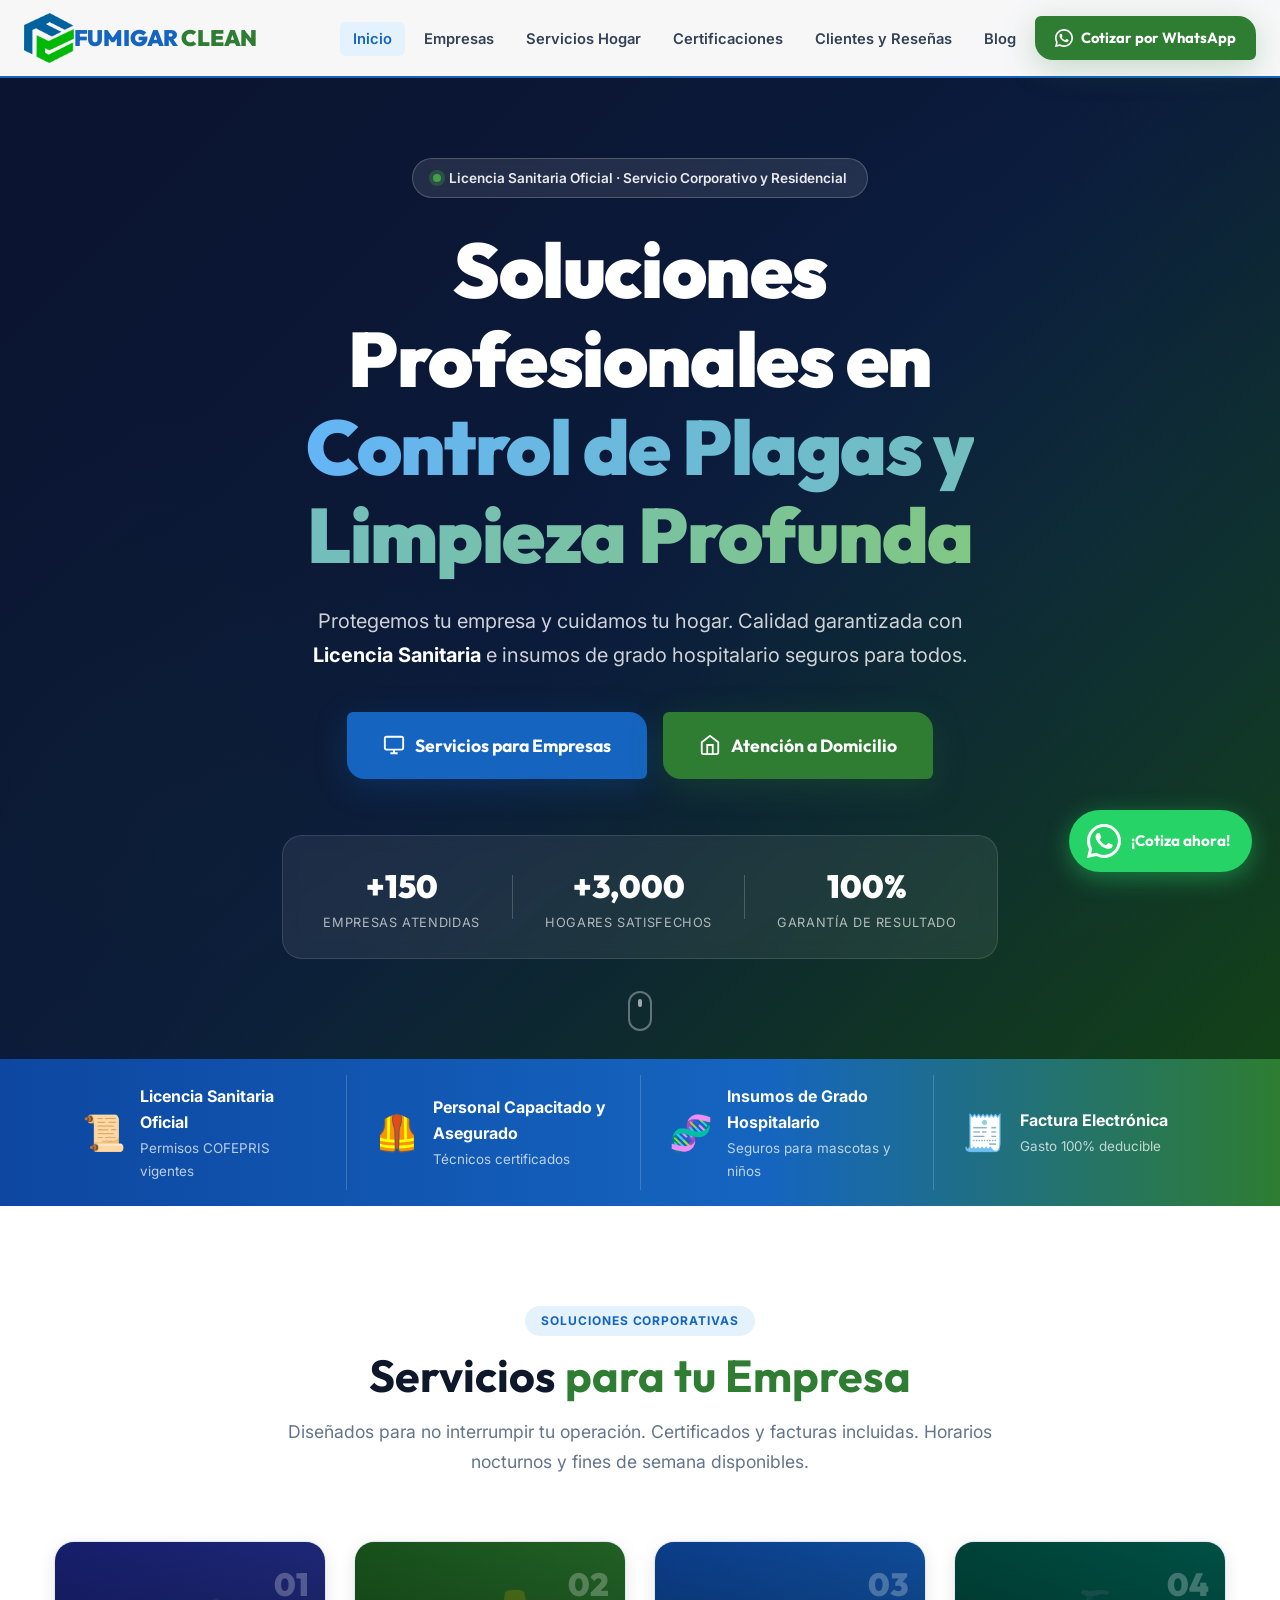
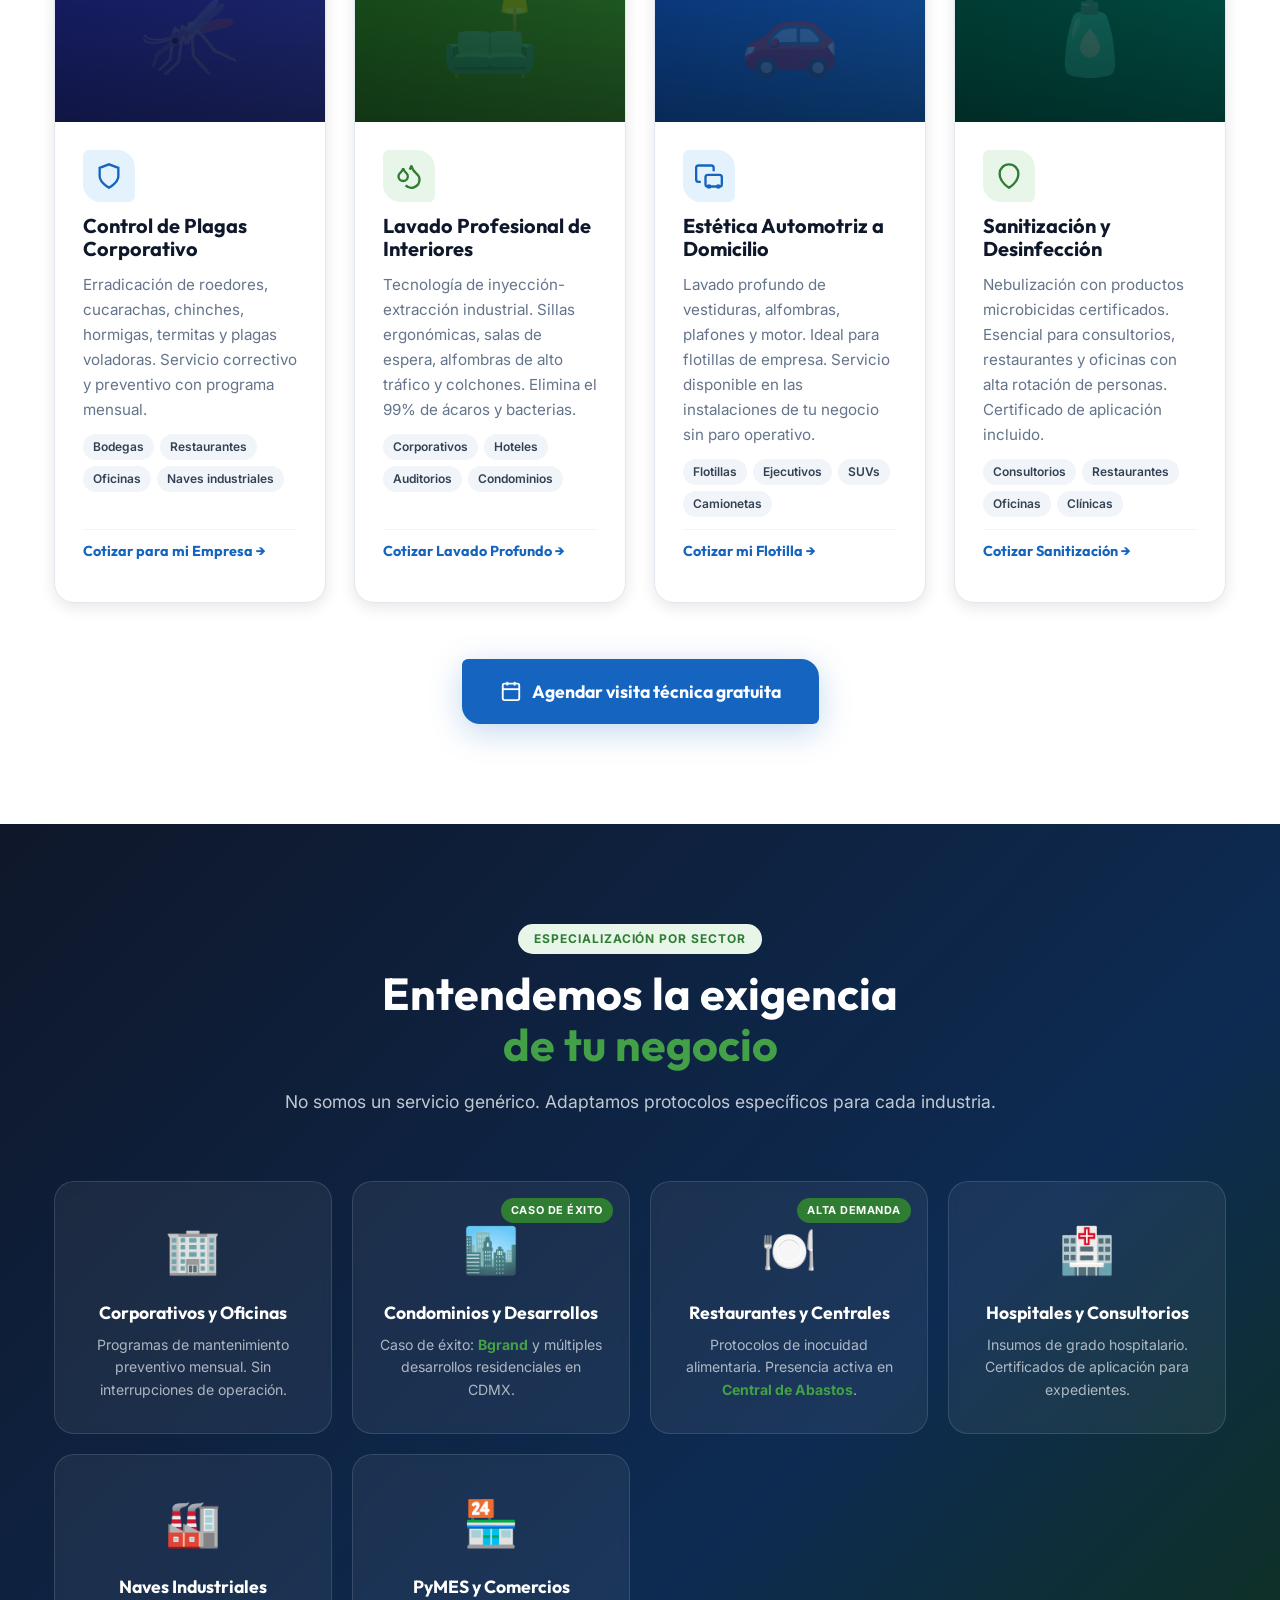
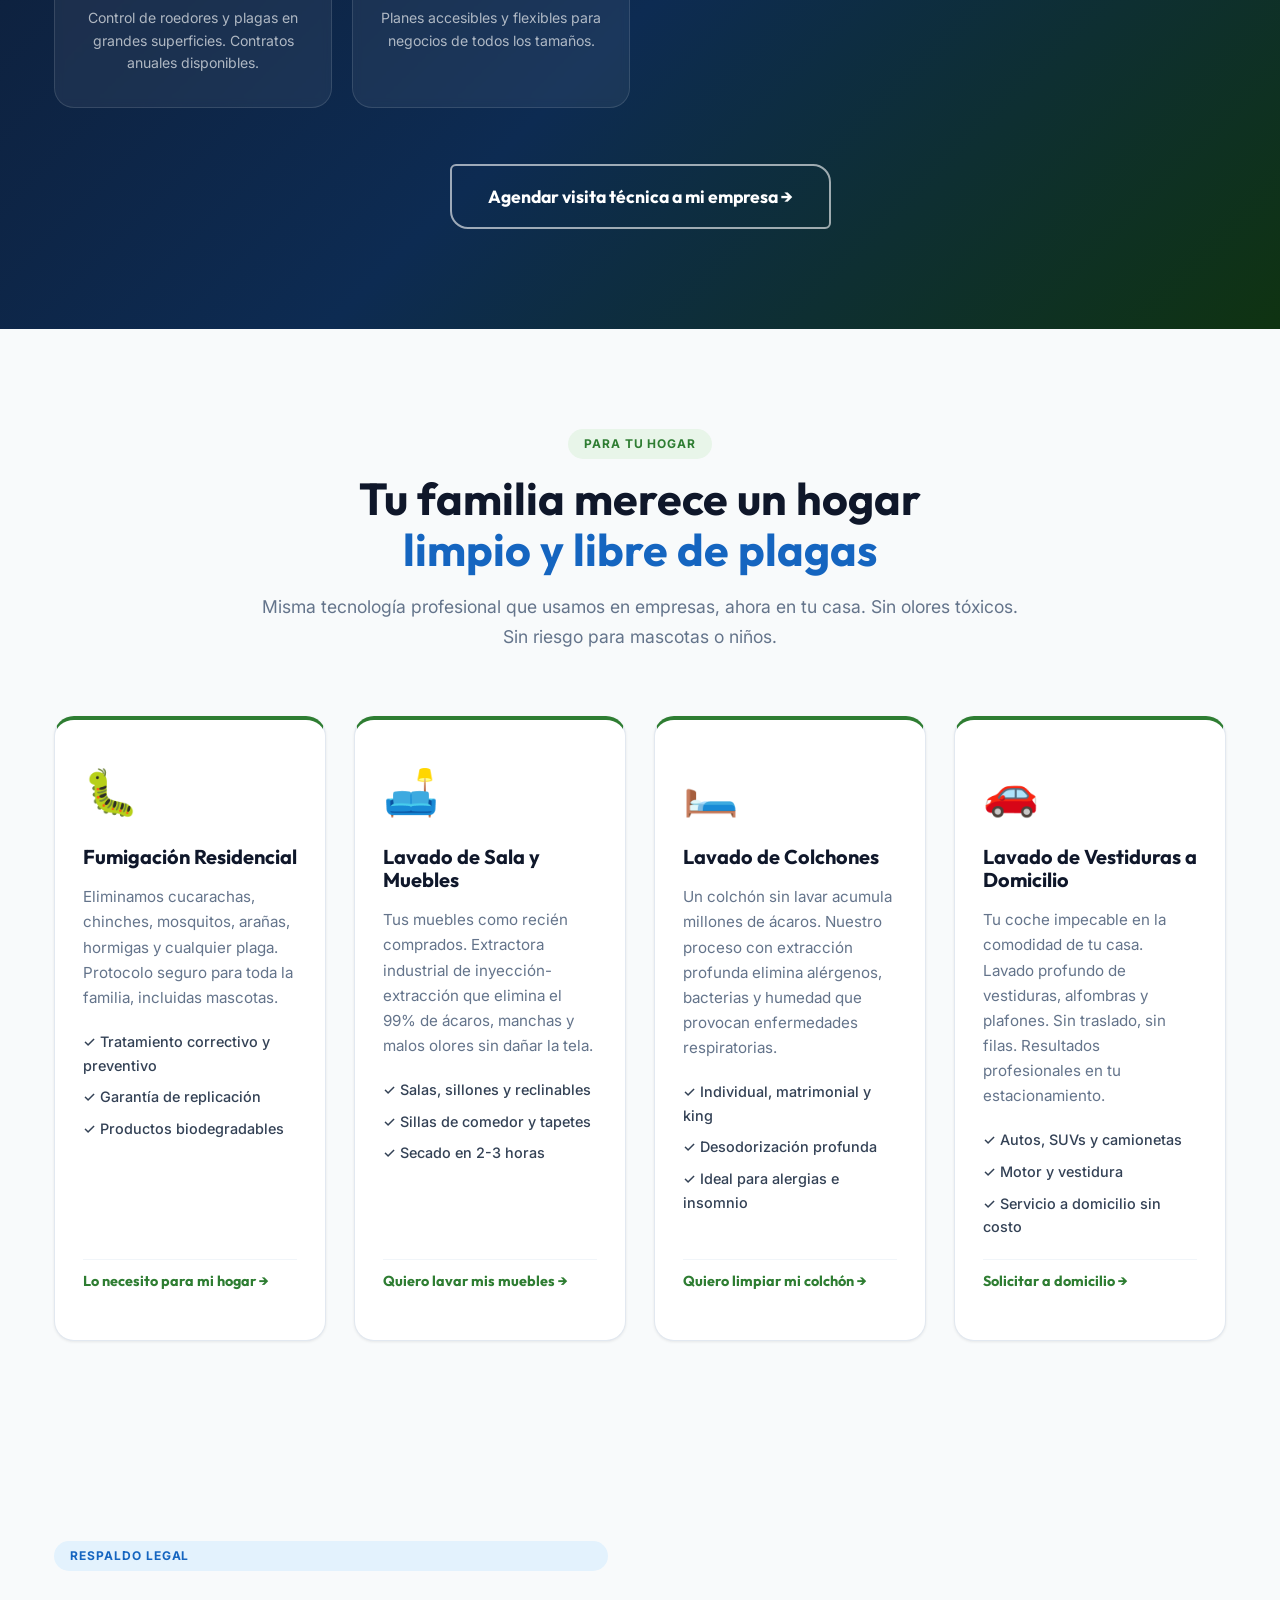
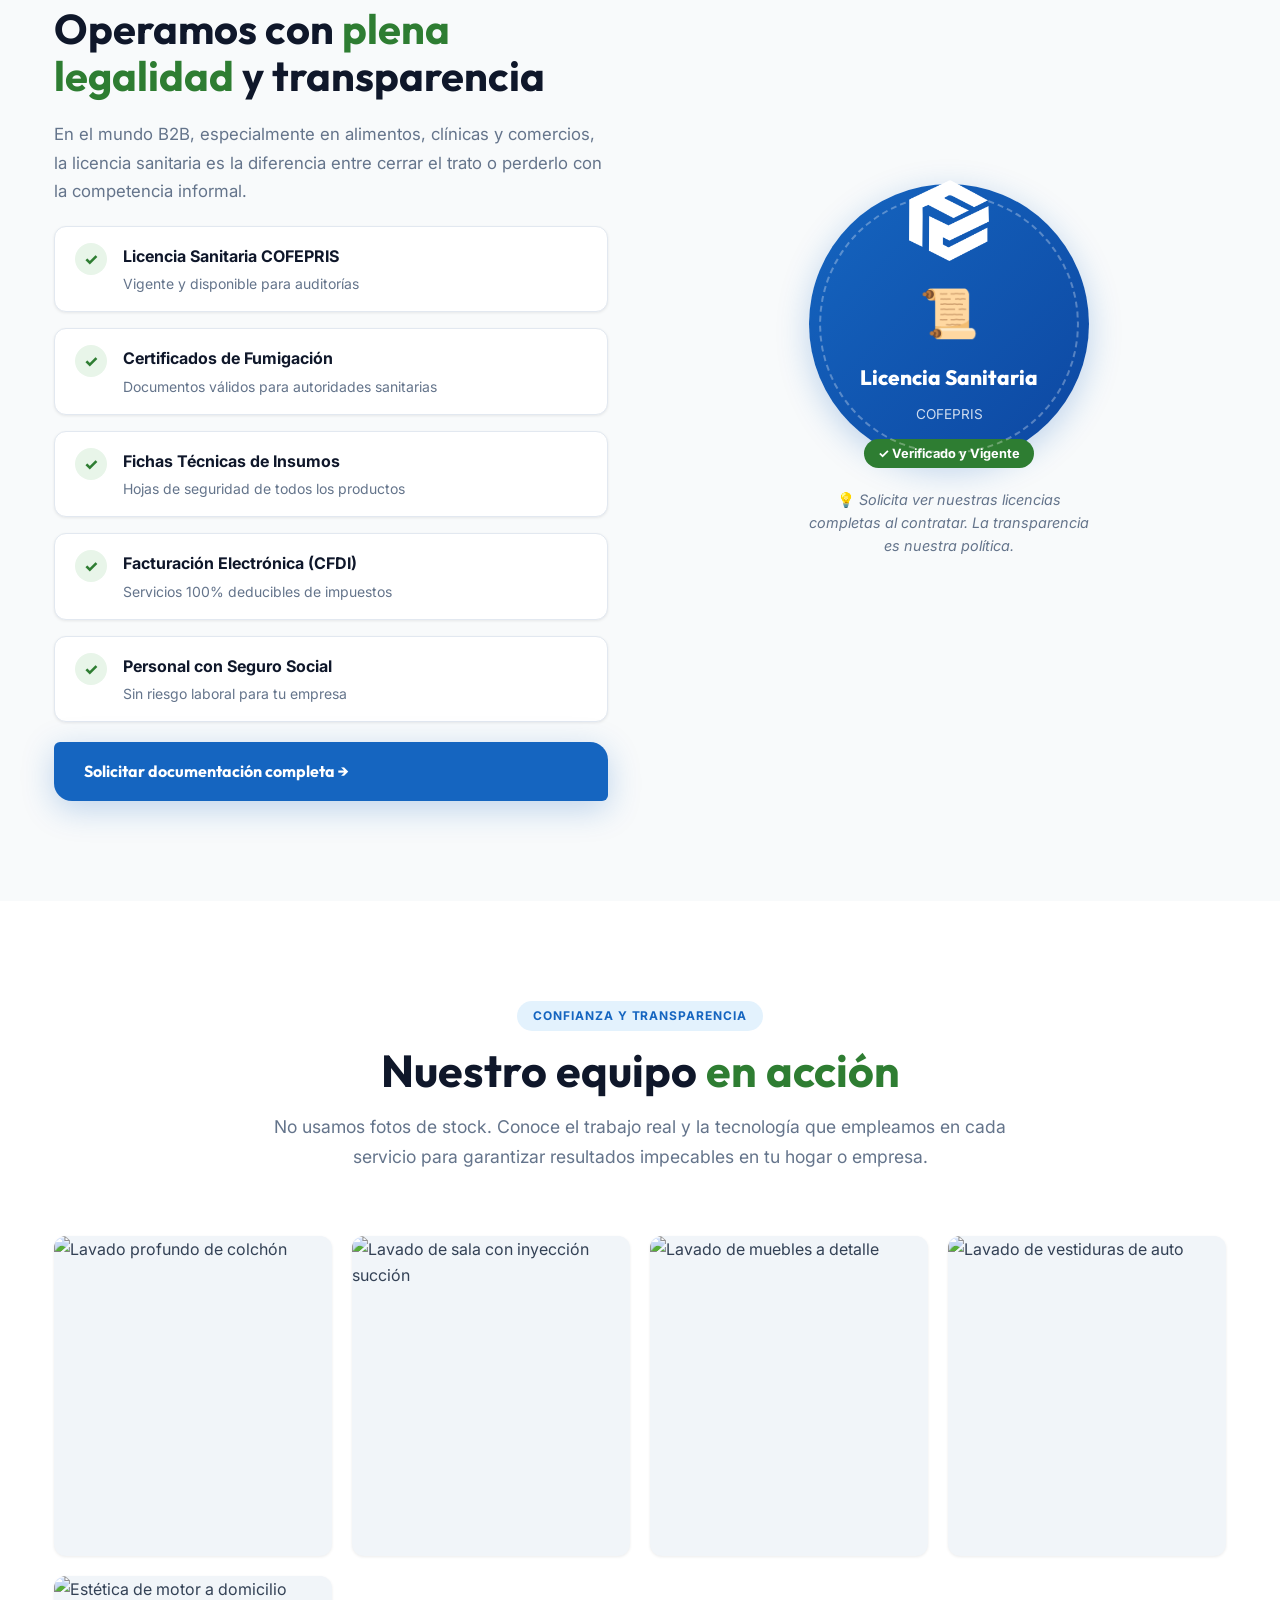
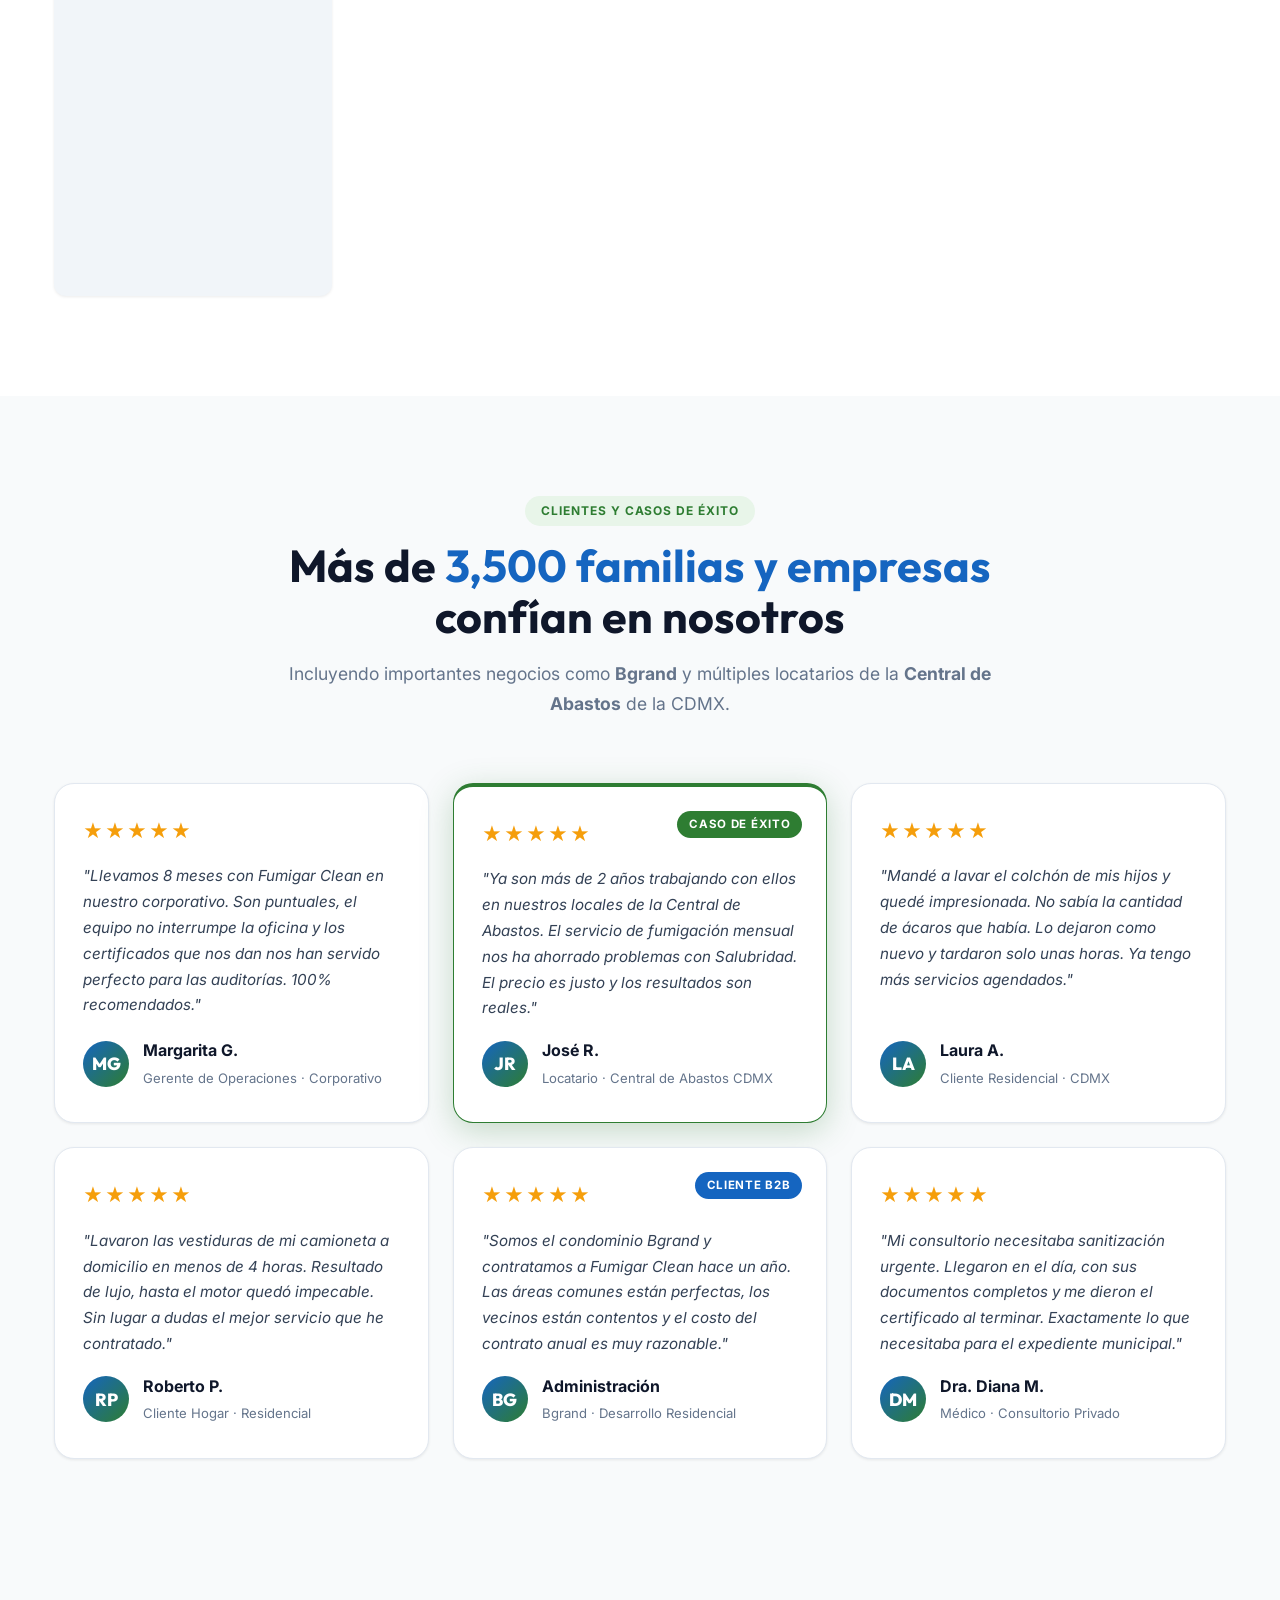
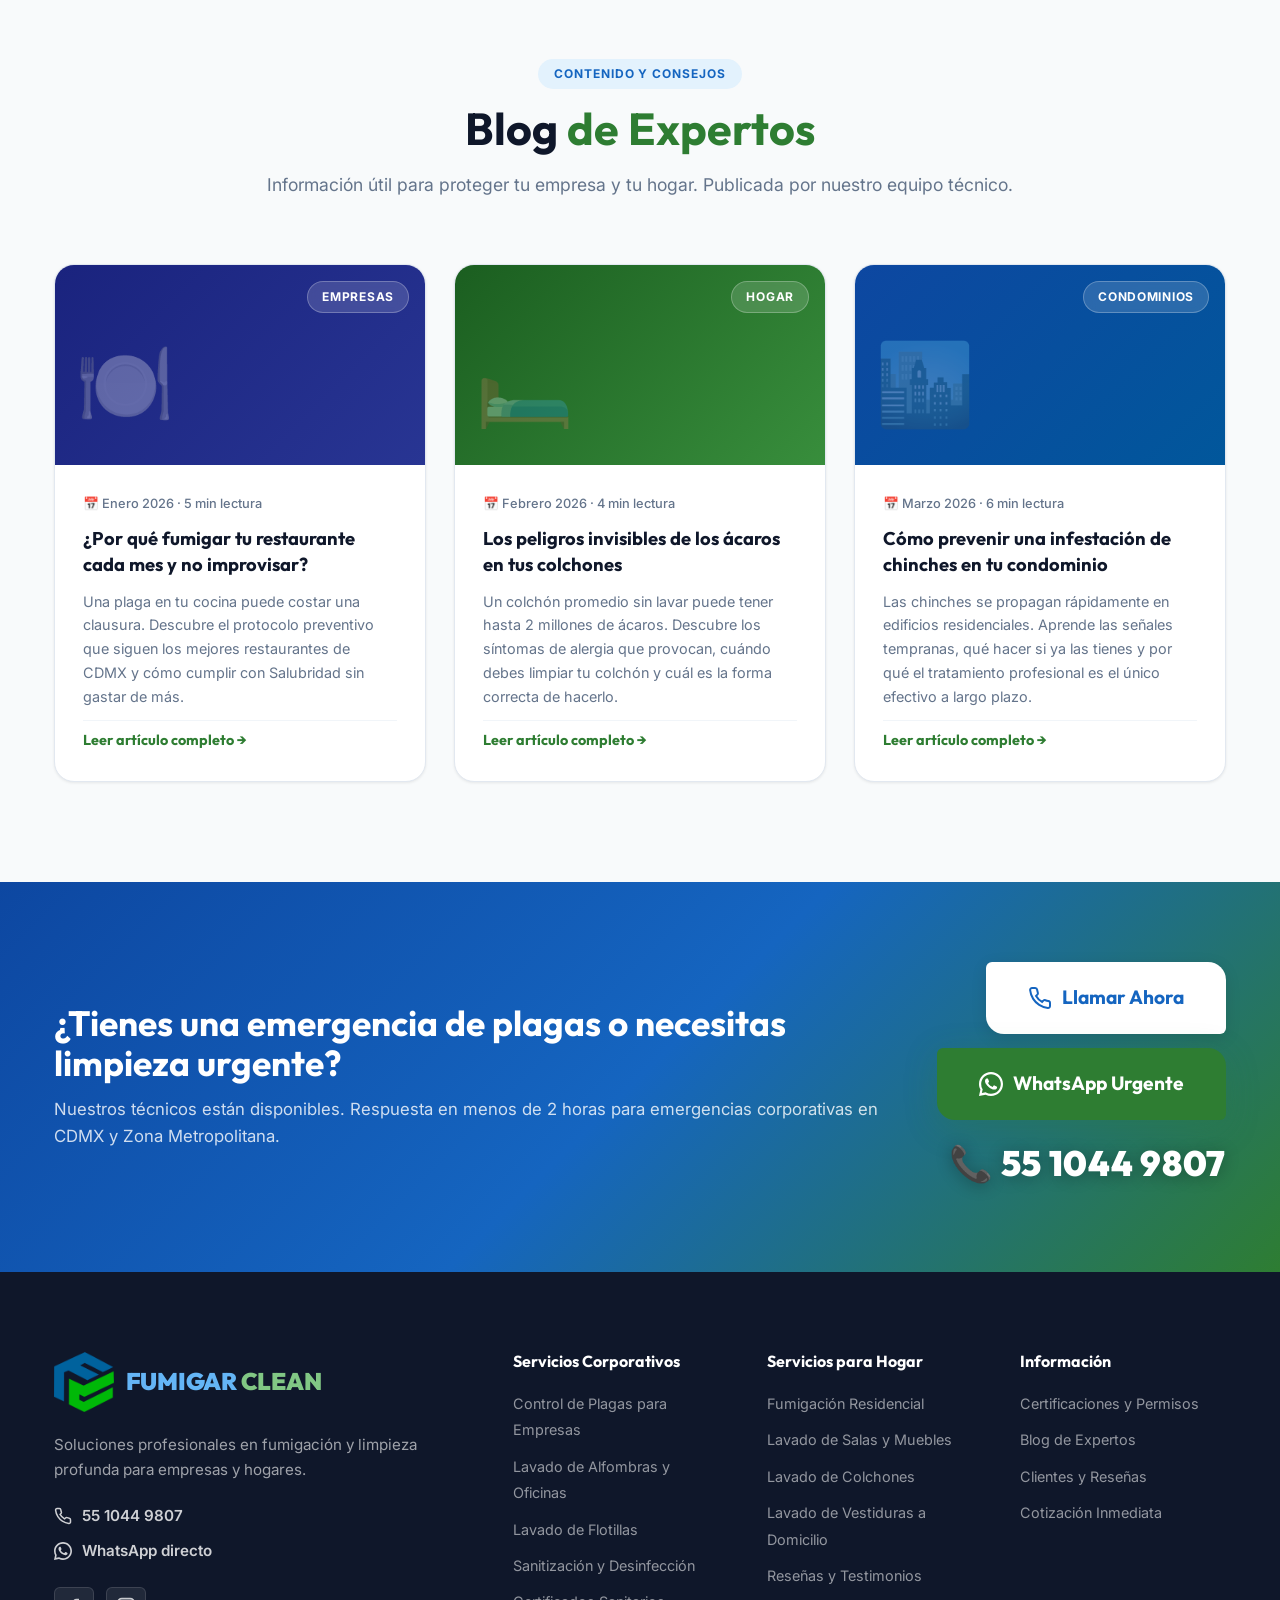
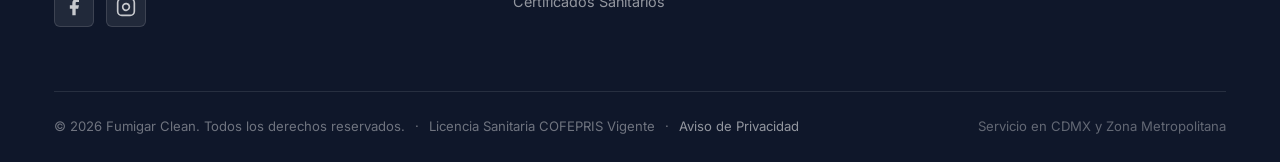
==== commit 29566d14: "Add gallery section with real work photos" ====
--- a/index.html
+++ b/index.html
@@ -386,6 +386,49 @@
         </div>
     </section>
 
+    <!-- ======================== GALERÍA DE TRABAJOS REALES ======================== -->
+    <section class="gallery-section" id="galeria">
+        <div class="container">
+            <div class="section-header">
+                <span class="section-tag tag-blue">Confianza y Transparencia</span>
+                <h2>Nuestro equipo <span class="text-green">en acción</span></h2>
+                <p>No usamos fotos de stock. Conoce el trabajo real y la tecnología que empleamos en cada servicio para garantizar resultados impecables en tu hogar o empresa.</p>
+            </div>
+            <div class="gallery-grid">
+                <div class="gallery-item card-animate">
+                    <img src="galeria-colchon.jpg" alt="Lavado profundo de colchón">
+                    <div class="gallery-overlay">
+                        <span>Lavado Extra Profundo de Colchones</span>
+                    </div>
+                </div>
+                <div class="gallery-item card-animate">
+                    <img src="galeria-muebles1.jpg" alt="Lavado de sala con inyección succión">
+                    <div class="gallery-overlay">
+                        <span>Tecnología de Inyección-Extracción</span>
+                    </div>
+                </div>
+                <div class="gallery-item card-animate">
+                    <img src="galeria-muebles2.jpg" alt="Lavado de muebles a detalle">
+                    <div class="gallery-overlay">
+                        <span>Detallado de Muebles Finos</span>
+                    </div>
+                </div>
+                <div class="gallery-item card-animate">
+                    <img src="galeria-auto1.jpg" alt="Lavado de vestiduras de auto">
+                    <div class="gallery-overlay">
+                        <span>Lavado de Vestiduras Automotrices</span>
+                    </div>
+                </div>
+                <div class="gallery-item card-animate">
+                    <img src="galeria-auto2.jpg" alt="Estética de motor a domicilio">
+                     <div class="gallery-overlay">
+                        <span>Estética Exterior y de Motor</span>
+                    </div>
+                </div>
+            </div>
+        </div>
+    </section>
+
     <!-- ======================== RESEÑAS ======================== -->
     <section class="reviews-section bg-light" id="resenas">
         <div class="container">
--- a/styles.css
+++ b/styles.css
@@ -652,6 +652,37 @@
 .floating-wa:hover { background: var(--whatsapp-dark); animation: none; transform: scale(1.05); box-shadow: 0 10px 32px rgba(18,140,126,.5); }
 .floating-wa-label { white-space: nowrap; }
 
+/* ── GALLERY ── */
+.gallery-section { padding: 100px 0; background: var(--white); }
+.gallery-grid {
+    display: grid;
+    grid-template-columns: repeat(auto-fit, minmax(220px, 1fr));
+    gap: 20px;
+}
+.gallery-item {
+    position: relative; border-radius: var(--radius-md); overflow: hidden;
+    height: 320px; box-shadow: var(--shadow-sm); cursor: pointer;
+    background: var(--gray-100);
+}
+.gallery-item img {
+    width: 100%; height: 100%; object-fit: cover;
+    transition: transform 0.6s cubic-bezier(0.2, 0.8, 0.2, 1);
+}
+.gallery-item:hover img { transform: scale(1.08); }
+.gallery-overlay {
+    position: absolute; inset: 0;
+    background: linear-gradient(to top, rgba(0,0,0,0.85) 0%, transparent 60%);
+    display: flex; align-items: flex-end; padding: 24px;
+    opacity: 0; transition: opacity 0.3s ease;
+}
+.gallery-item:hover .gallery-overlay { opacity: 1; }
+.gallery-overlay span {
+    color: var(--white); font-weight: 700; font-family: var(--font-head);
+    font-size: 1.05rem; transform: translateY(10px); transition: transform 0.3s ease;
+    text-shadow: 0 2px 4px rgba(0,0,0,0.5); line-height: 1.3;
+}
+.gallery-item:hover .gallery-overlay span { transform: translateY(0); }
+
 /* ── BLOG ARTICLE ── */
 .blog-article { padding: 140px 0 80px; max-width: 800px; margin: 0 auto; }
 .blog-article h1 { font-size: clamp(2rem, 4vw, 2.8rem); margin-bottom: 16px; color: var(--gray-900); }
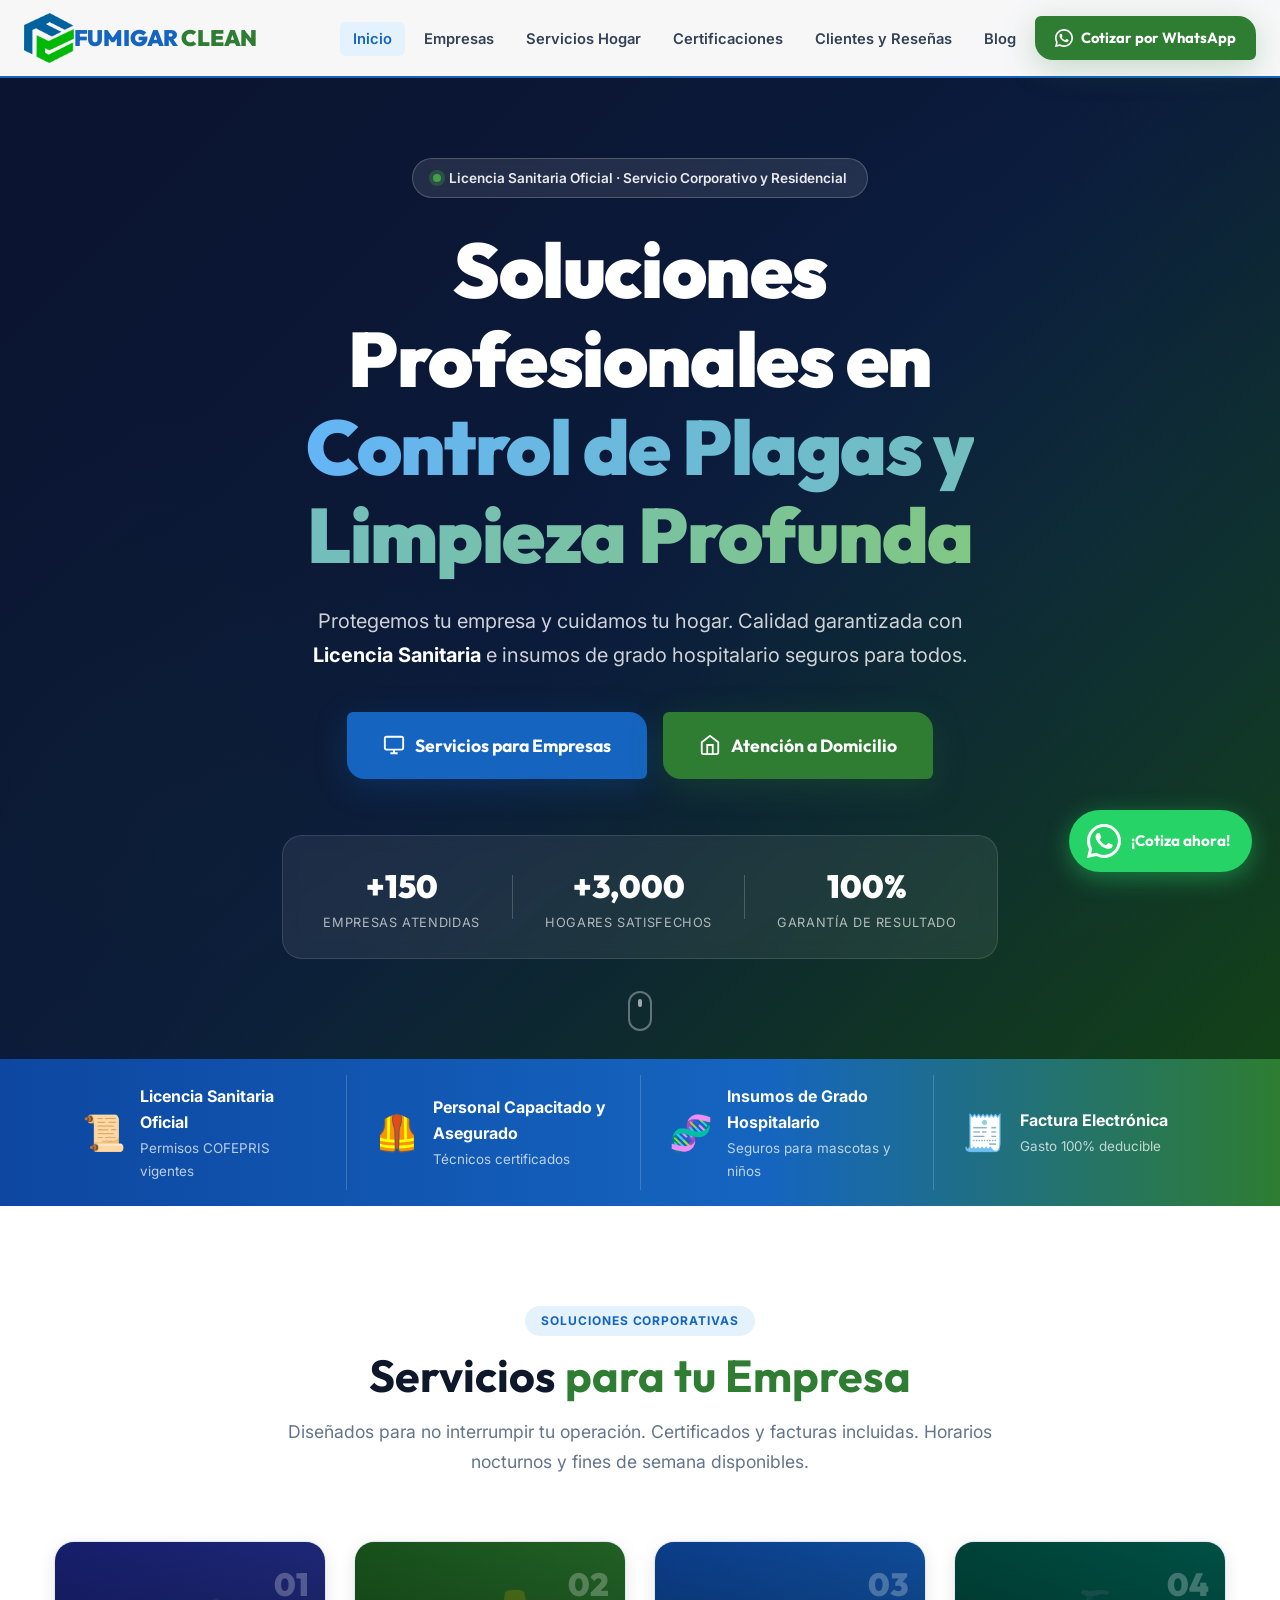
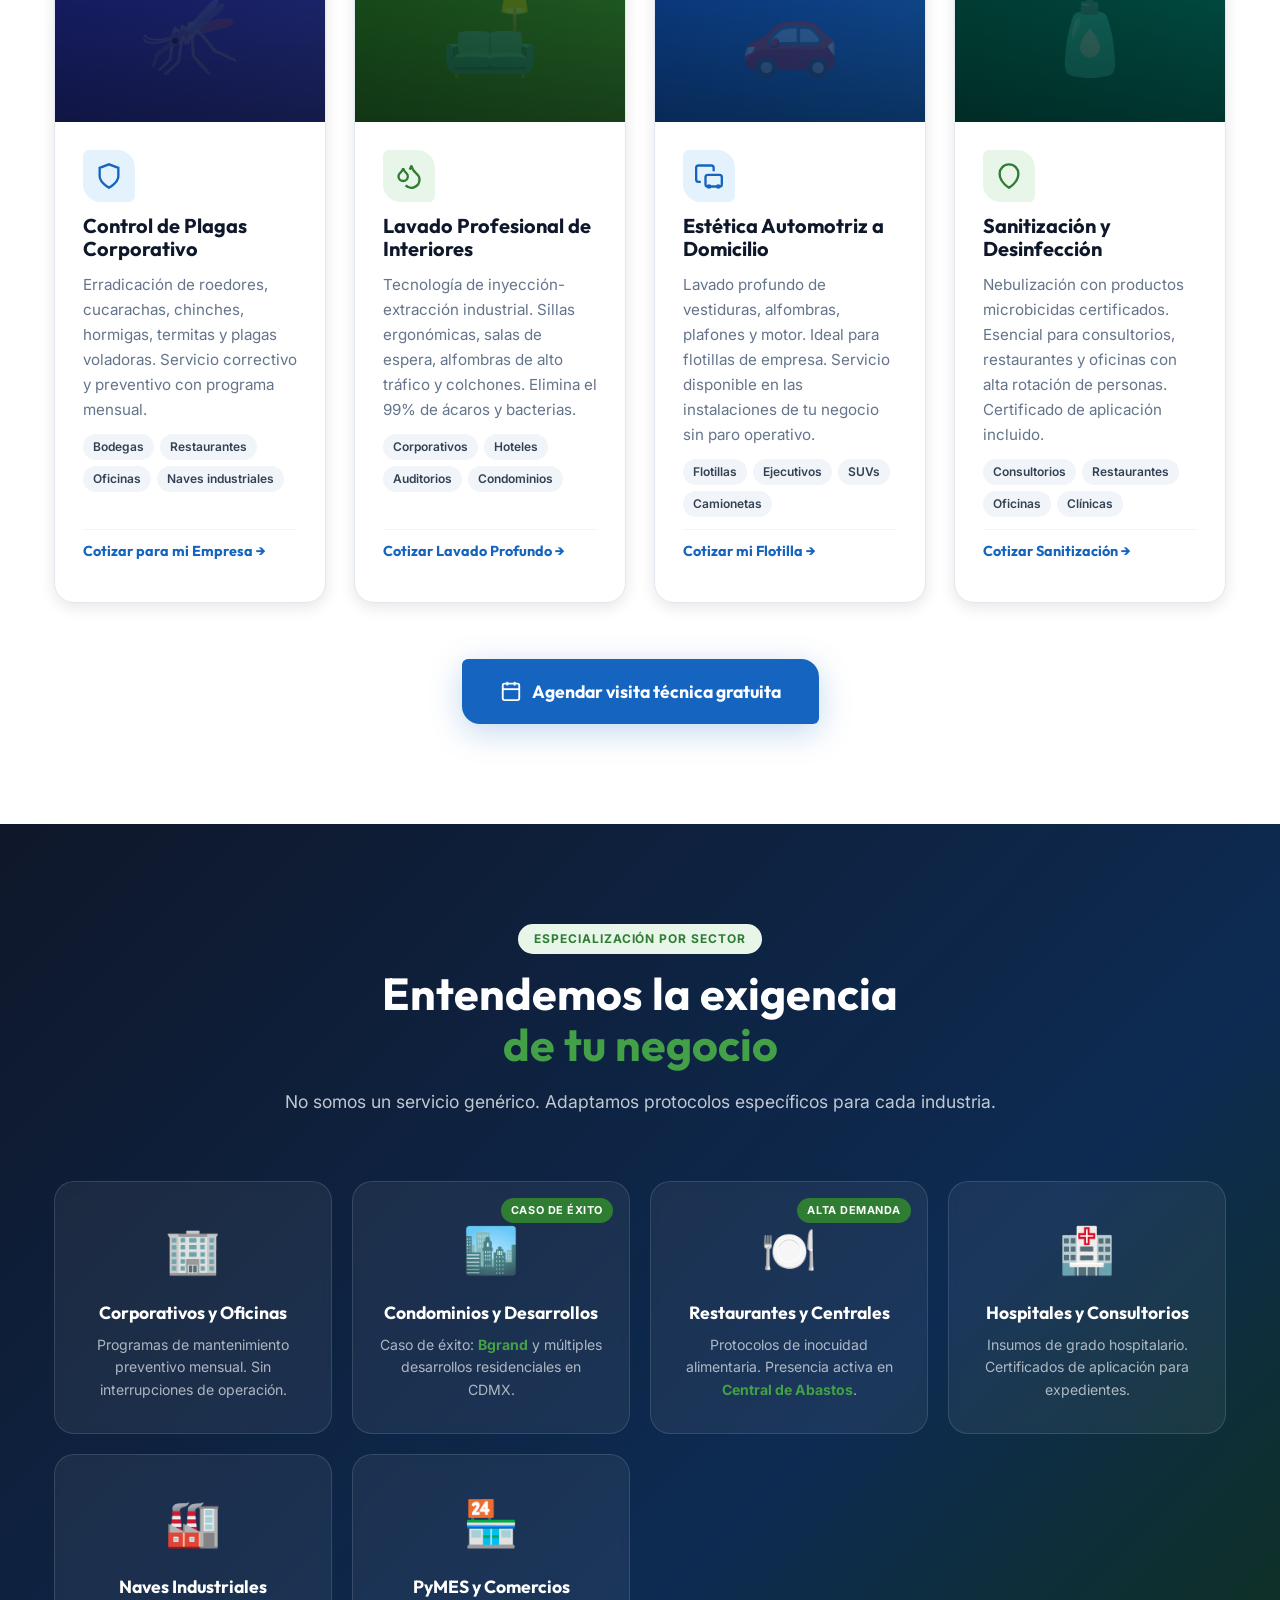
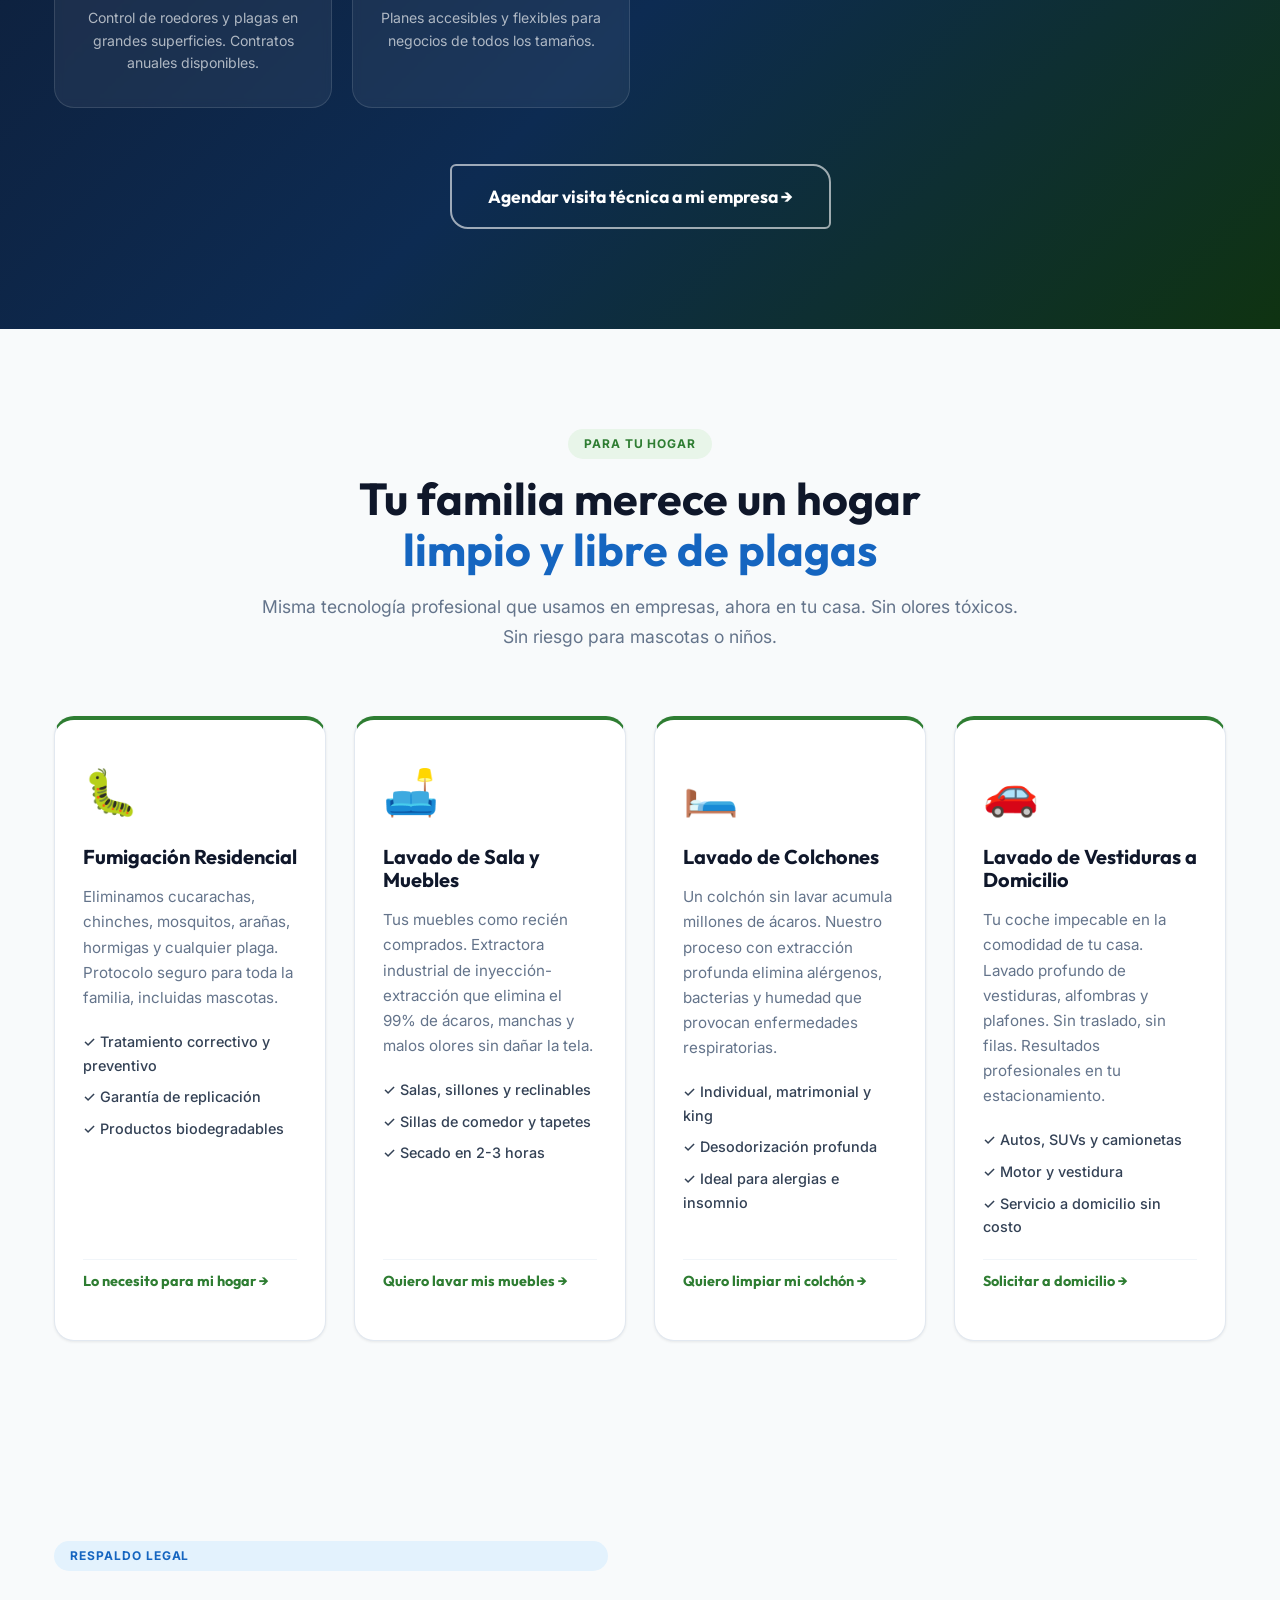
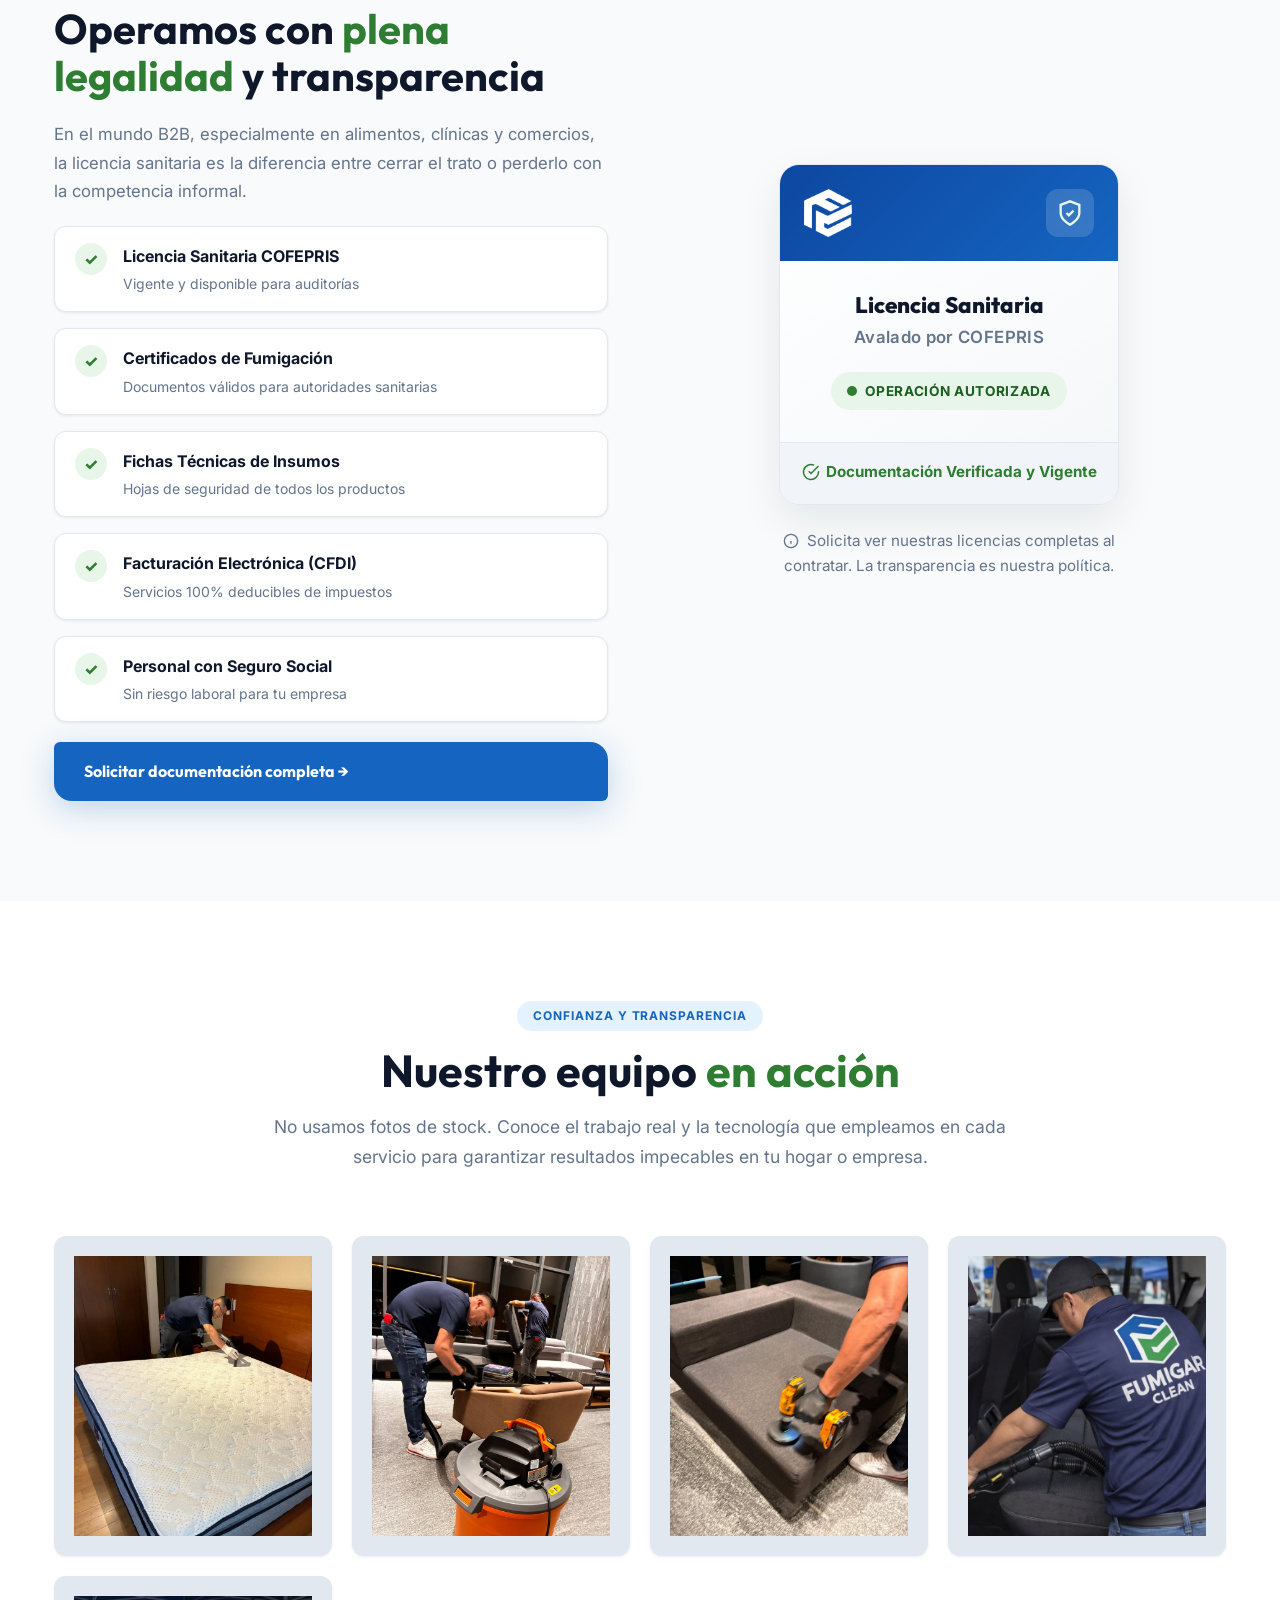
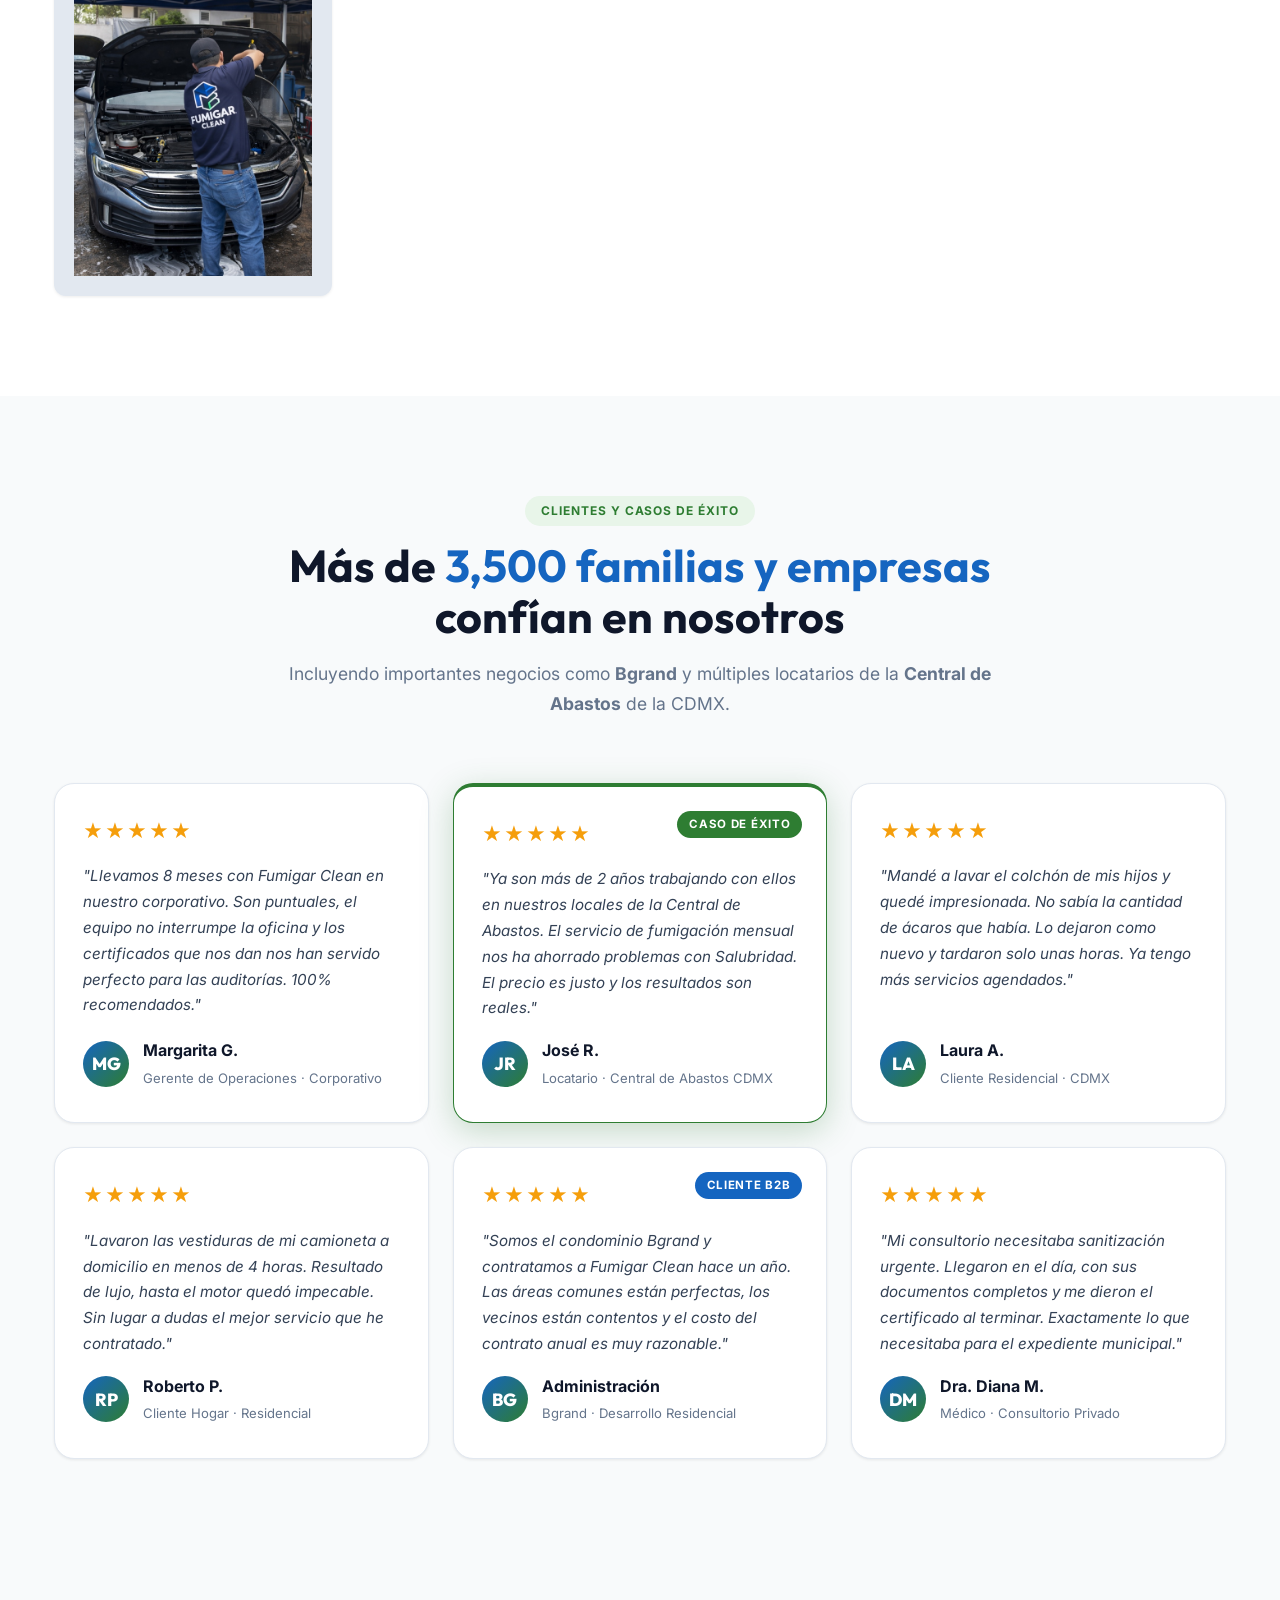
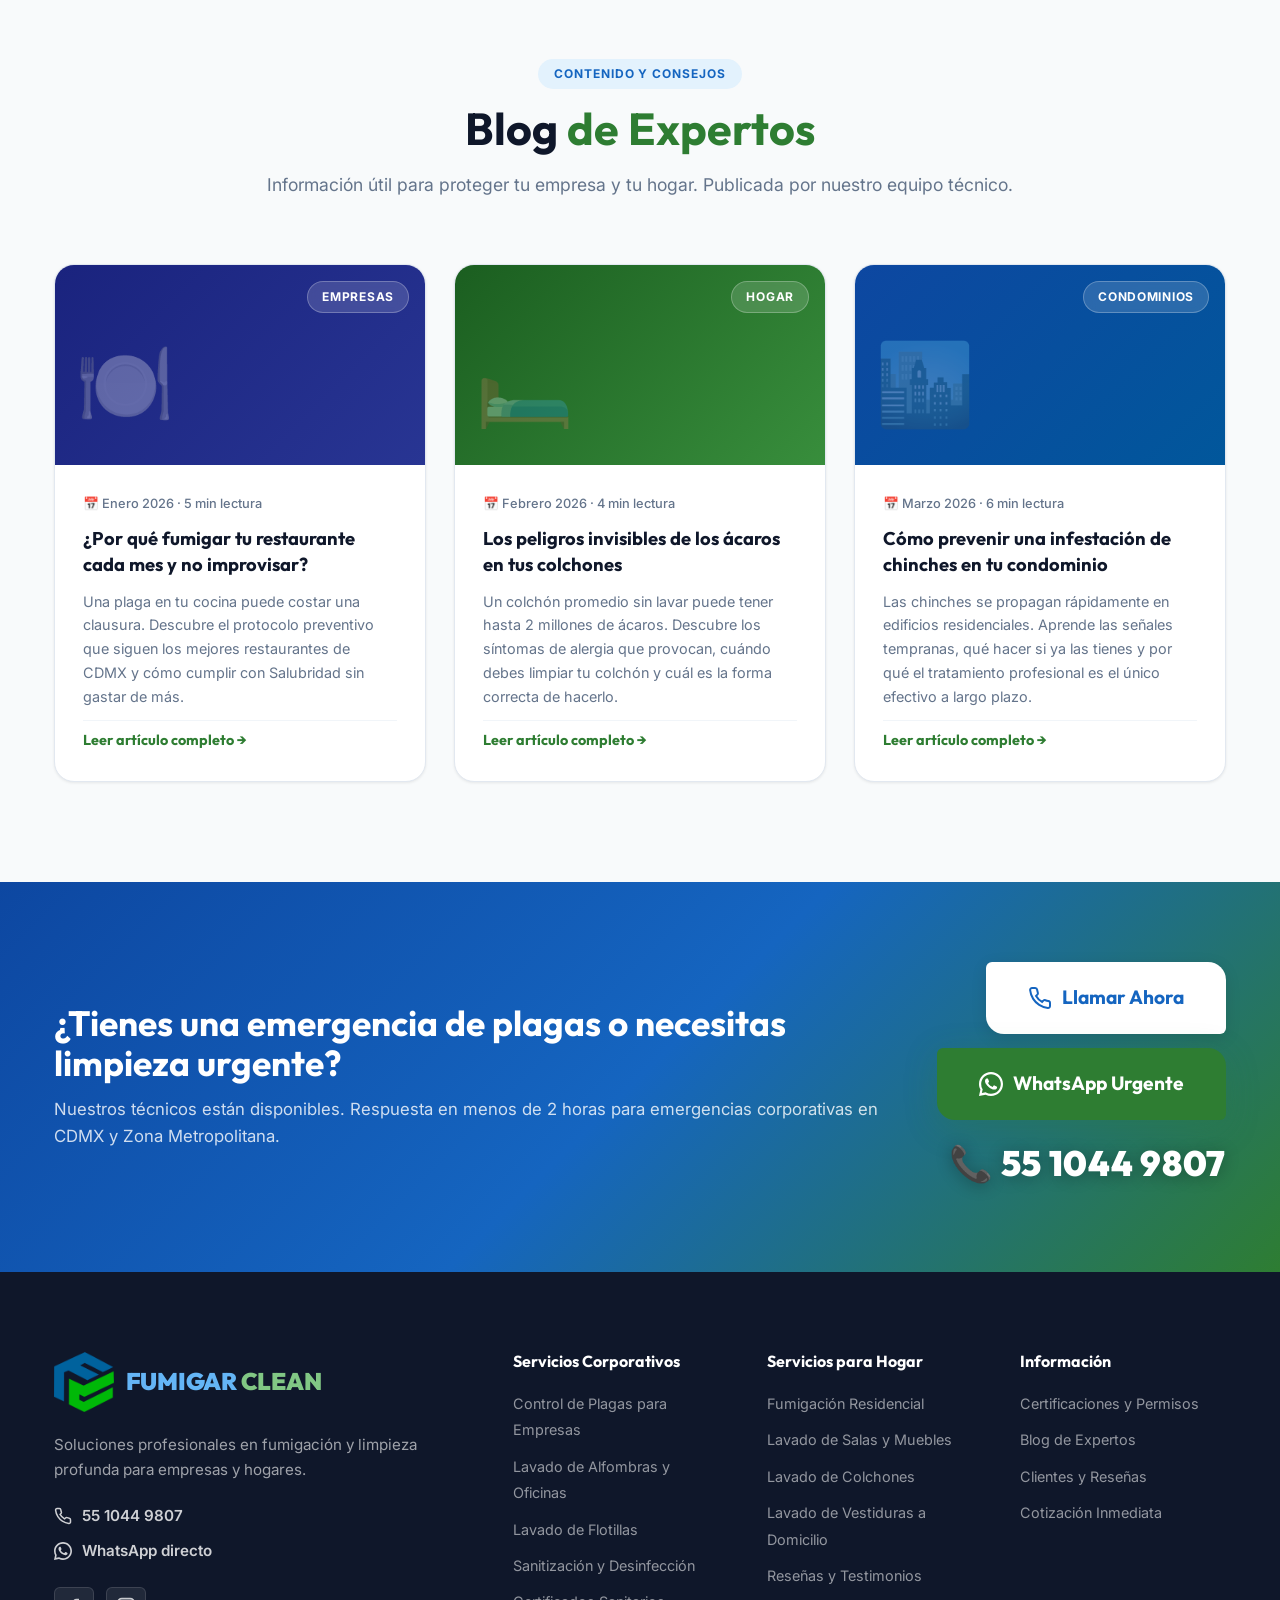
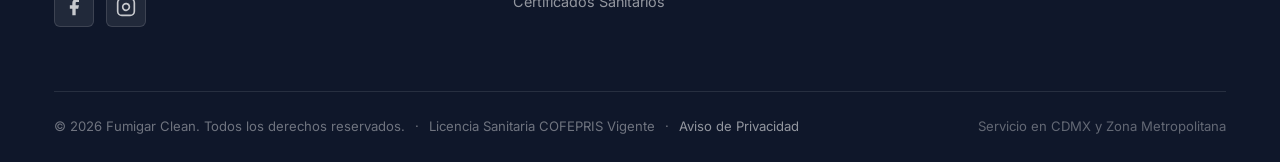
==== commit f25e0f27: "Rediseño de certificado a versión corporativa móvil" ====
--- a/index.html
+++ b/index.html
@@ -367,19 +367,30 @@
                     </a>
                 </div>
                 <div class="cert-visual card-animate">
-                    <div class="cert-badge-big">
-                        <div class="cert-badge-inner">
-                            <div class="cert-logo">
-                                <img src="logo.png" alt="Fumigar Clean" style="width:80px;height:auto;filter:brightness(0) invert(1);">
-                            </div>
-                            <div class="cert-stamp">📜</div>
-                            <strong>Licencia Sanitaria</strong>
-                            <span>COFEPRIS</span>
-                            <div class="cert-verified">✓ Verificado y Vigente</div>
+                    <div class="cert-card-premium">
+                        <div class="cert-card-header">
+                            <img src="logo.png" alt="Fumigar Clean" class="cert-card-logo">
+                            <div class="cert-shield-icon">
+                                <svg width="28" height="28" viewBox="0 0 24 24" fill="none" stroke="currentColor" stroke-width="2"><path d="M12 22s8-4 8-10V5l-8-3-8 3v7c0 6 8 10 8 10z"/><polyline points="9 12 11 14 15 10"/></svg>
+                            </div>
+                        </div>
+                        <div class="cert-card-body">
+                            <h4>Licencia Sanitaria</h4>
+                            <div class="cert-agency">Avalado por COFEPRIS</div>
+                            <div class="cert-status">
+                                <span class="pulse-dot"></span> Operación Autorizada
+                            </div>
+                        </div>
+                        <div class="cert-card-footer">
+                            <div class="cert-verified-tag">
+                                <svg width="18" height="18" viewBox="0 0 24 24" fill="none" stroke="currentColor" stroke-width="2"><path d="M22 11.08V12a10 10 0 1 1-5.93-9.14"/><polyline points="22 4 12 14.01 9 11.01"/></svg>
+                                Documentación Verificada y Vigente
+                            </div>
                         </div>
                     </div>
                     <div class="cert-note">
-                        💡 <em>Solicita ver nuestras licencias completas al contratar. La transparencia es nuestra política.</em>
+                        <svg width="16" height="16" viewBox="0 0 24 24" fill="none" stroke="currentColor" stroke-width="2" style="vertical-align: middle; margin-top: -2px; margin-right: 4px;"><circle cx="12" cy="12" r="10"/><line x1="12" y1="16" x2="12" y2="12"/><line x1="12" y1="8" x2="12.01" y2="8"/></svg>
+                        Solicita ver nuestras licencias completas al contratar. La transparencia es nuestra política.
                     </div>
                 </div>
             </div>
--- a/styles.css
+++ b/styles.css
@@ -454,33 +454,106 @@
 .cert-item strong { font-size: 1rem; color: var(--gray-900); }
 .cert-item span   { font-size: .875rem; color: var(--gray-500); }
 
-.cert-visual { display: flex; flex-direction: column; gap: 24px; align-items: center; }
-.cert-badge-big {
-    width: 280px; height: 280px; border-radius: 50%;
-    background: linear-gradient(135deg, var(--blue), var(--blue-dark));
-    display: flex; align-items: center; justify-content: center;
-    box-shadow: var(--shadow-blue);
+.cert-visual { display: flex; flex-direction: column; gap: 24px; align-items: center; width: 100%; }
+
+/* ── CERTIFICATE PREMIUM CARD ── */
+.cert-card-premium {
+    background: linear-gradient(145deg, #ffffff, #f4f7f9);
+    border: 1px solid var(--gray-200);
+    border-radius: var(--radius-lg);
+    box-shadow: 0 16px 40px rgba(15, 23, 42, 0.08);
+    width: 100%;
+    max-width: 340px;
+    overflow: hidden;
+    display: flex;
+    flex-direction: column;
+}
+.cert-card-header {
+    background: linear-gradient(135deg, var(--blue-dark), var(--blue));
+    padding: 24px;
+    display: flex;
+    justify-content: space-between;
+    align-items: center;
     position: relative;
 }
-.cert-badge-big::before {
-    content: ''; position: absolute; inset: 10px; border-radius: 50%;
-    border: 2px dashed rgba(255,255,255,.3);
-}
-.cert-badge-inner {
-    display: flex; flex-direction: column; align-items: center; gap: 8px;
-    color: var(--white); text-align: center; padding: 28px;
-}
-.cert-logo { margin-bottom: 4px; }
-.cert-stamp { font-size: 3rem; }
-.cert-badge-inner strong { font-size: 1.3rem; font-family: var(--font-head); font-weight: 800; }
-.cert-badge-inner span   { font-size: .85rem; opacity: .8; }
-.cert-verified {
-    background: var(--green); color: var(--white); font-size: .8rem;
-    font-weight: 700; padding: 4px 14px; border-radius: 999px; margin-top: 6px;
+.cert-card-logo {
+    height: 48px;
+    width: auto;
+    filter: brightness(0) invert(1);
+}
+.cert-shield-icon {
+    color: var(--green-light);
+    background: rgba(255,255,255,0.15);
+    padding: 10px;
+    border-radius: 12px;
+    backdrop-filter: blur(4px);
+    display: flex;
+    align-items: center;
+    justify-content: center;
+}
+.cert-card-body {
+    padding: 32px 24px;
+    text-align: center;
+}
+.cert-card-body h4 {
+    font-size: 1.4rem;
+    color: var(--gray-900);
+    margin-bottom: 6px;
+    font-family: var(--font-head);
+    font-weight: 800;
+}
+.cert-agency {
+    font-size: 1.05rem;
+    color: var(--gray-500);
+    font-weight: 600;
+    margin-bottom: 20px;
+    letter-spacing: 0.02em;
+}
+.cert-status {
+    display: inline-flex;
+    align-items: center;
+    gap: 8px;
+    background: var(--green-light);
+    color: var(--green-dark);
+    padding: 8px 16px;
+    border-radius: 999px;
+    font-size: 0.85rem;
+    font-weight: 700;
+    text-transform: uppercase;
+    letter-spacing: 0.05em;
+    margin: 0 auto;
+}
+@keyframes pulseWA {
+    0% { box-shadow: 0 0 0 0 rgba(46, 125, 50, 0.5); }
+    70% { box-shadow: 0 0 0 10px rgba(46, 125, 50, 0); }
+    100% { box-shadow: 0 0 0 0 rgba(46, 125, 50, 0); }
+}
+.pulse-dot {
+    width: 10px;
+    height: 10px;
+    background-color: var(--green);
+    border-radius: 50%;
+    box-shadow: 0 0 0 0 rgba(46, 125, 50, 0.4);
+    animation: pulseWA 2s infinite;
+}
+.cert-card-footer {
+    background: var(--gray-100);
+    padding: 16px;
+    border-top: 1px solid var(--gray-200);
+    text-align: center;
+}
+.cert-verified-tag {
+    display: inline-flex;
+    align-items: center;
+    justify-content: center;
+    gap: 6px;
+    color: var(--green);
+    font-weight: 700;
+    font-size: 0.95rem;
 }
 .cert-note {
-    font-size: .9rem; color: var(--gray-500); text-align: center;
-    max-width: 280px; line-height: 1.6;
+    font-size: .95rem; color: var(--gray-500); text-align: center;
+    max-width: 340px; line-height: 1.6;
 }
 
 /* ── REVIEWS ── */
@@ -667,6 +740,15 @@
 .gallery-item img {
     width: 100%; height: 100%; object-fit: cover;
     transition: transform 0.6s cubic-bezier(0.2, 0.8, 0.2, 1);
+    background-color: #E2E8F0;
+    color: #64748B;
+    display: flex; align-items: center; justify-content: center;
+    text-align: center; font-size: 0.9rem; padding: 20px;
+}
+.gallery-item img::after {
+    content: "(Falta agregar foto aquí)";
+    display: block; position: absolute;
+    top: 50%; left: 50%; transform: translate(-50%, -50%);
 }
 .gallery-item:hover img { transform: scale(1.08); }
 .gallery-overlay {
@@ -744,5 +826,4 @@
     .industries-grid { grid-template-columns: 1fr; }
     .reviews-grid { grid-template-columns: 1fr; }
     .blog-grid { grid-template-columns: 1fr; }
-    .cert-badge-big { width: 220px; height: 220px; }
-}
+}
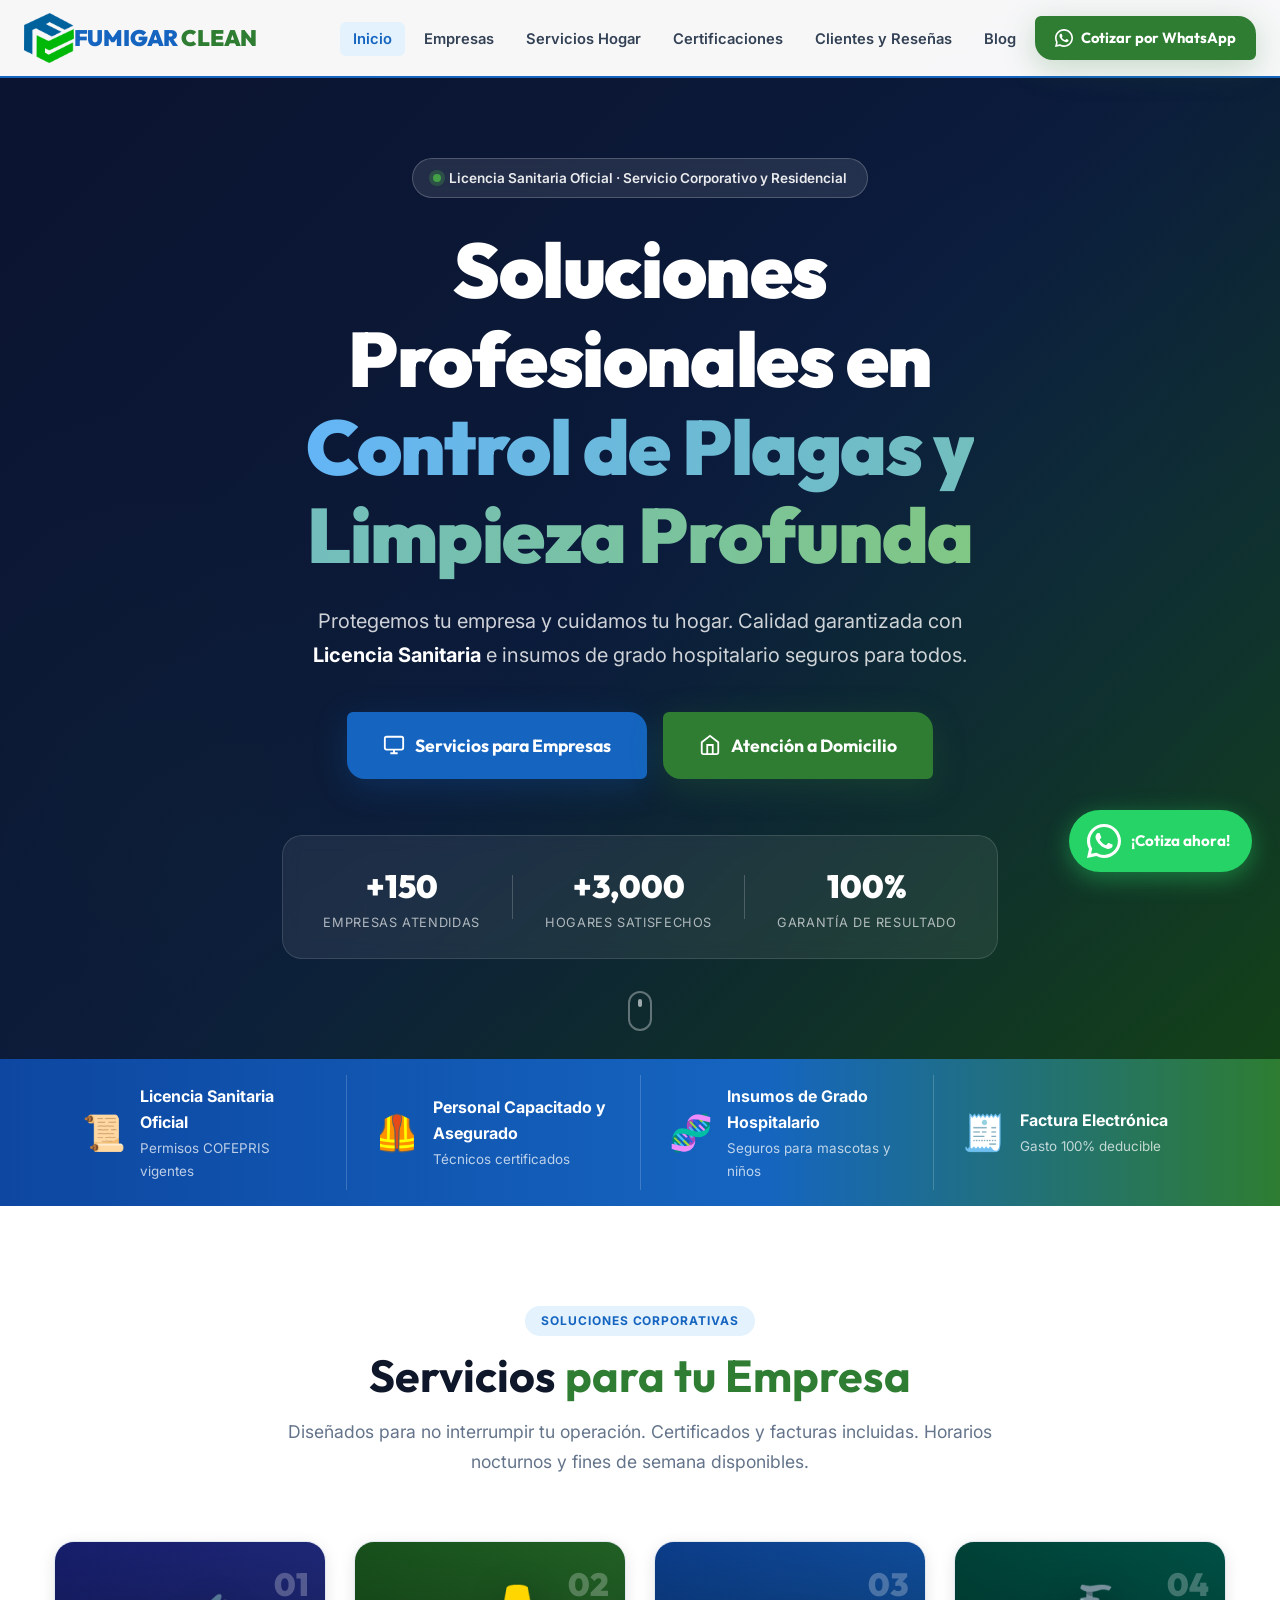
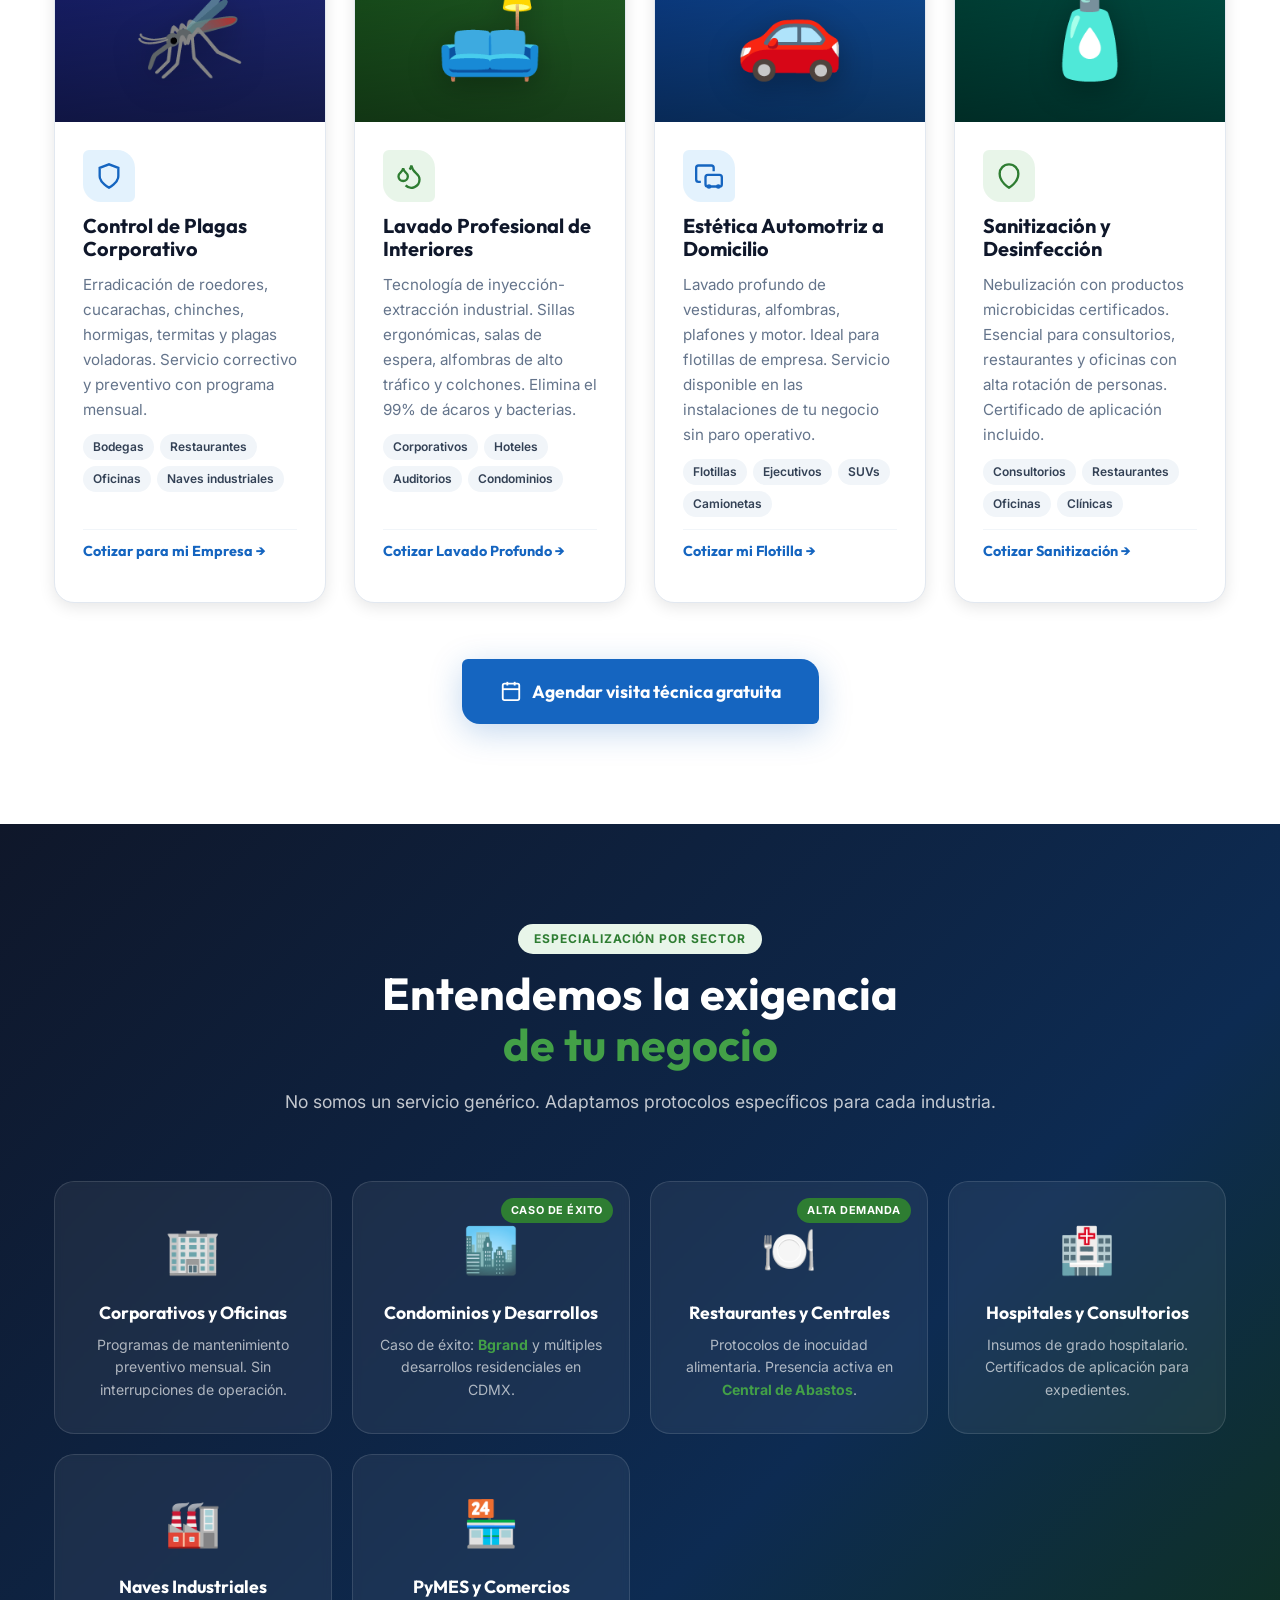
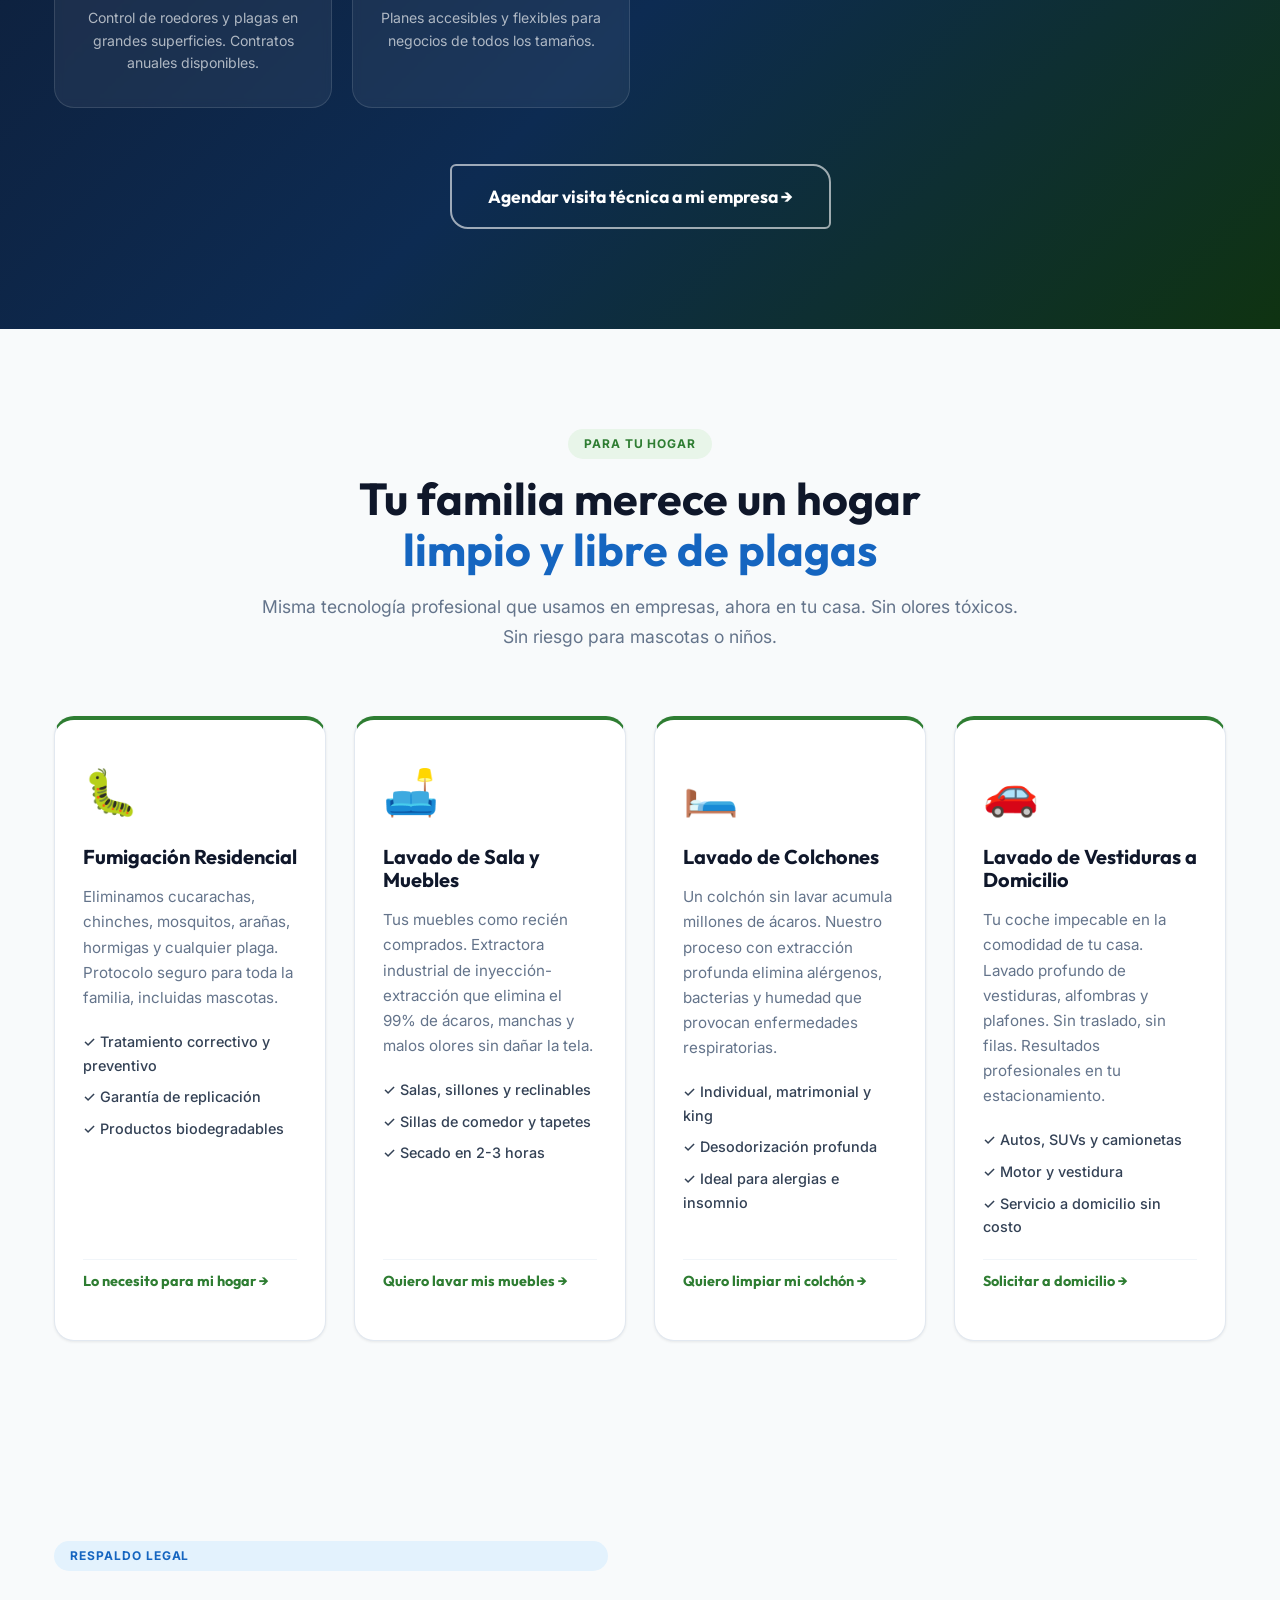
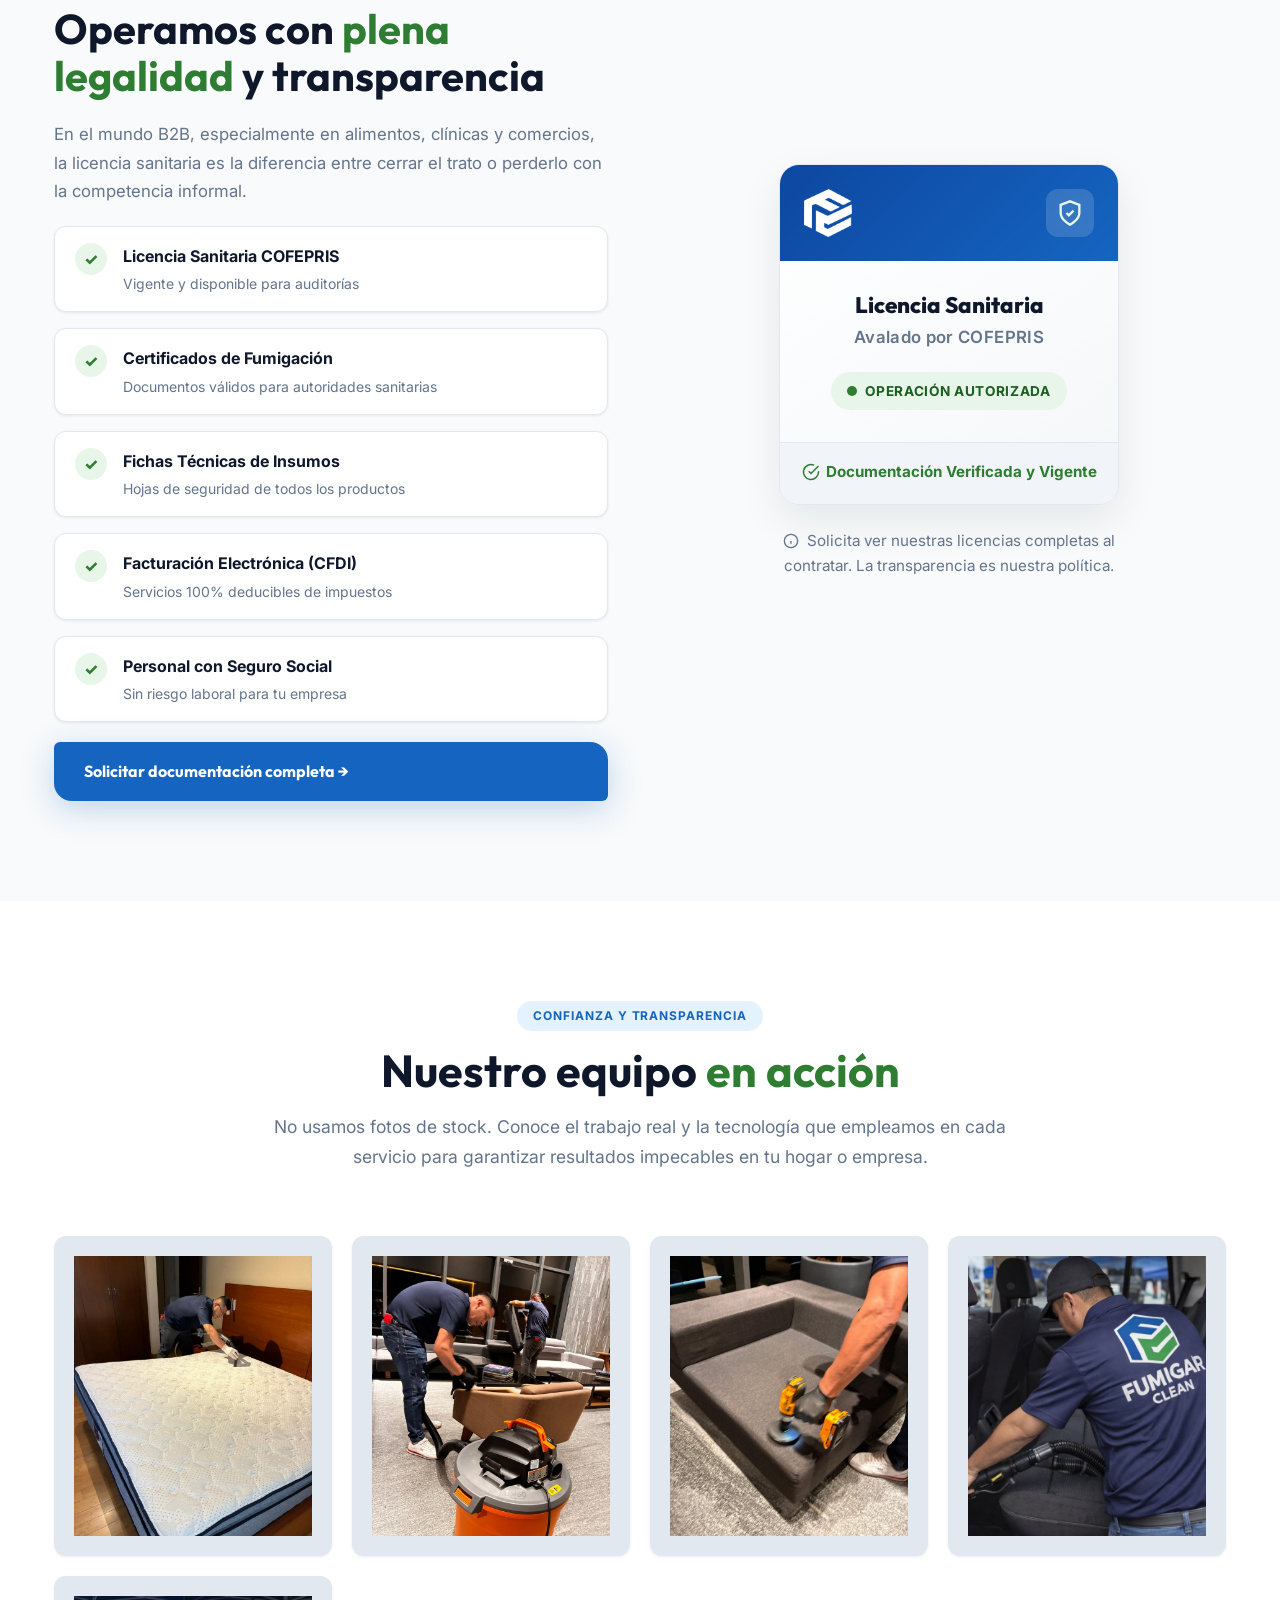
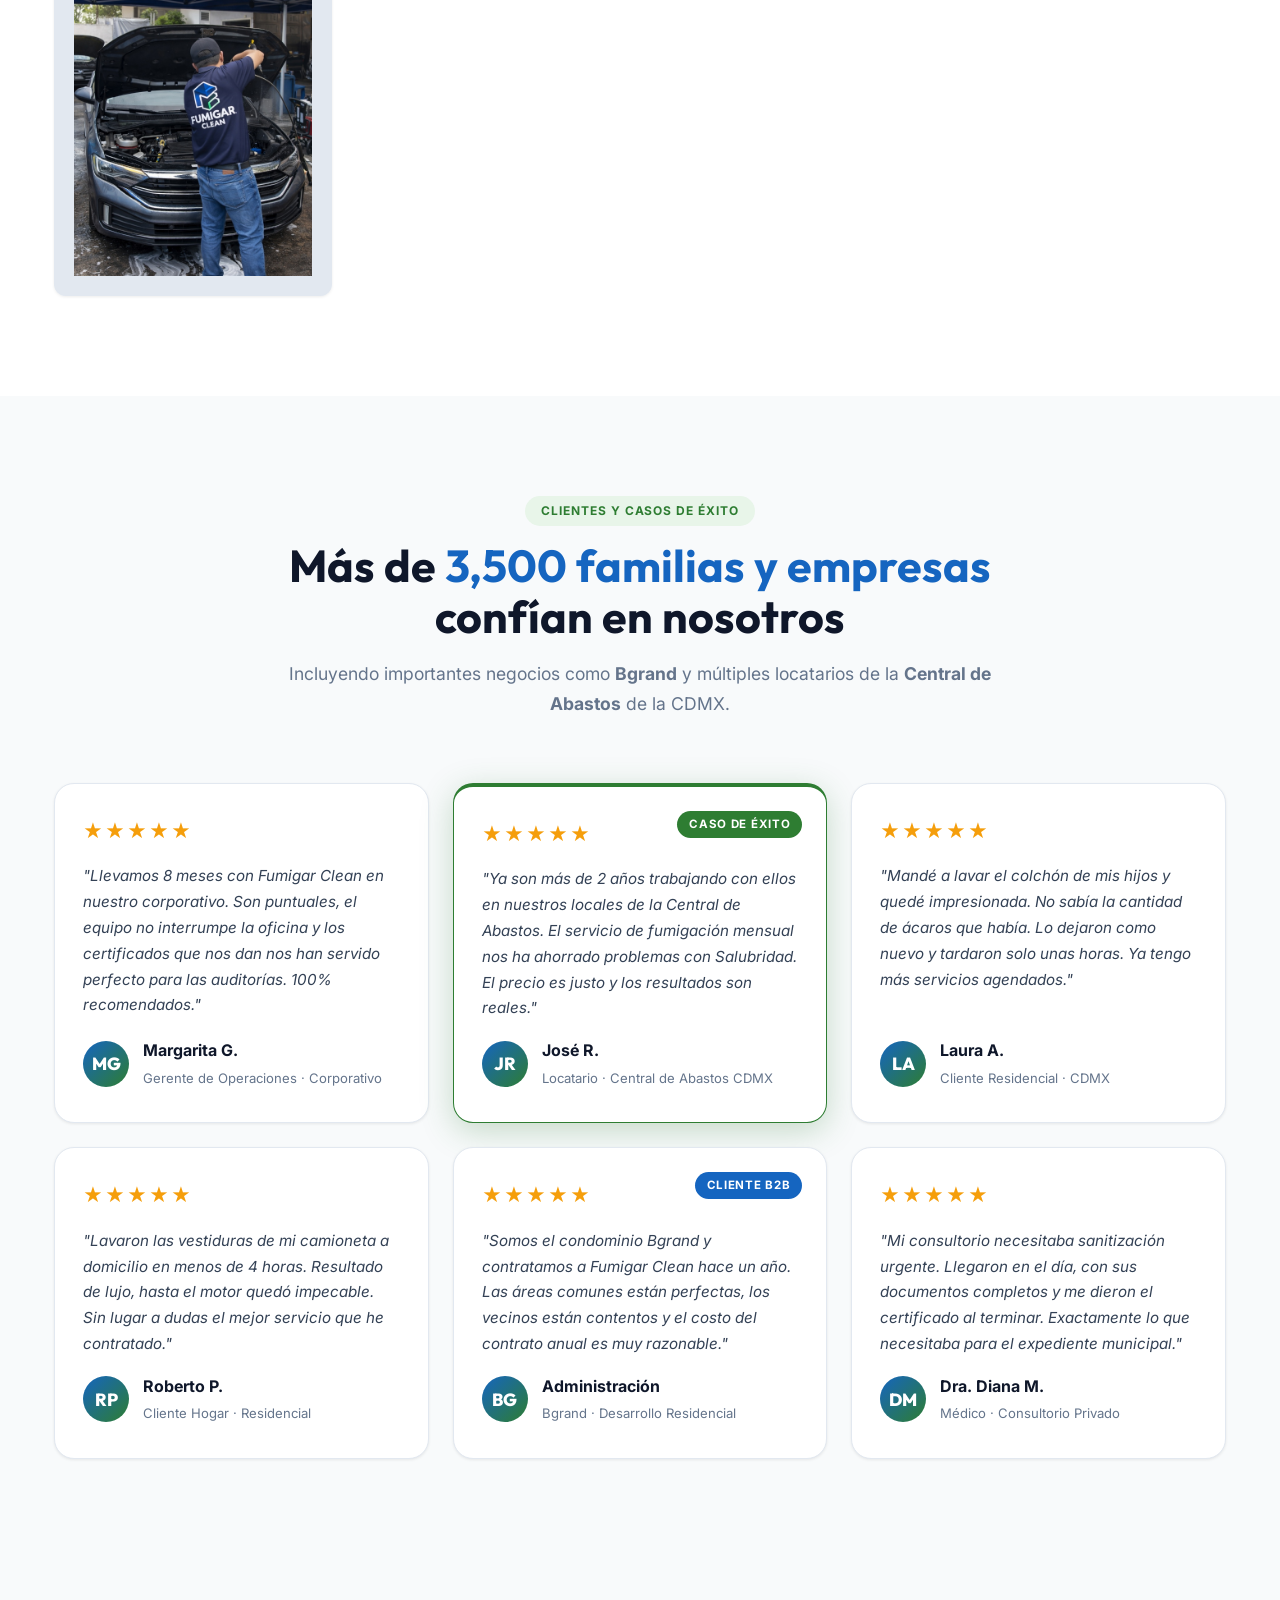
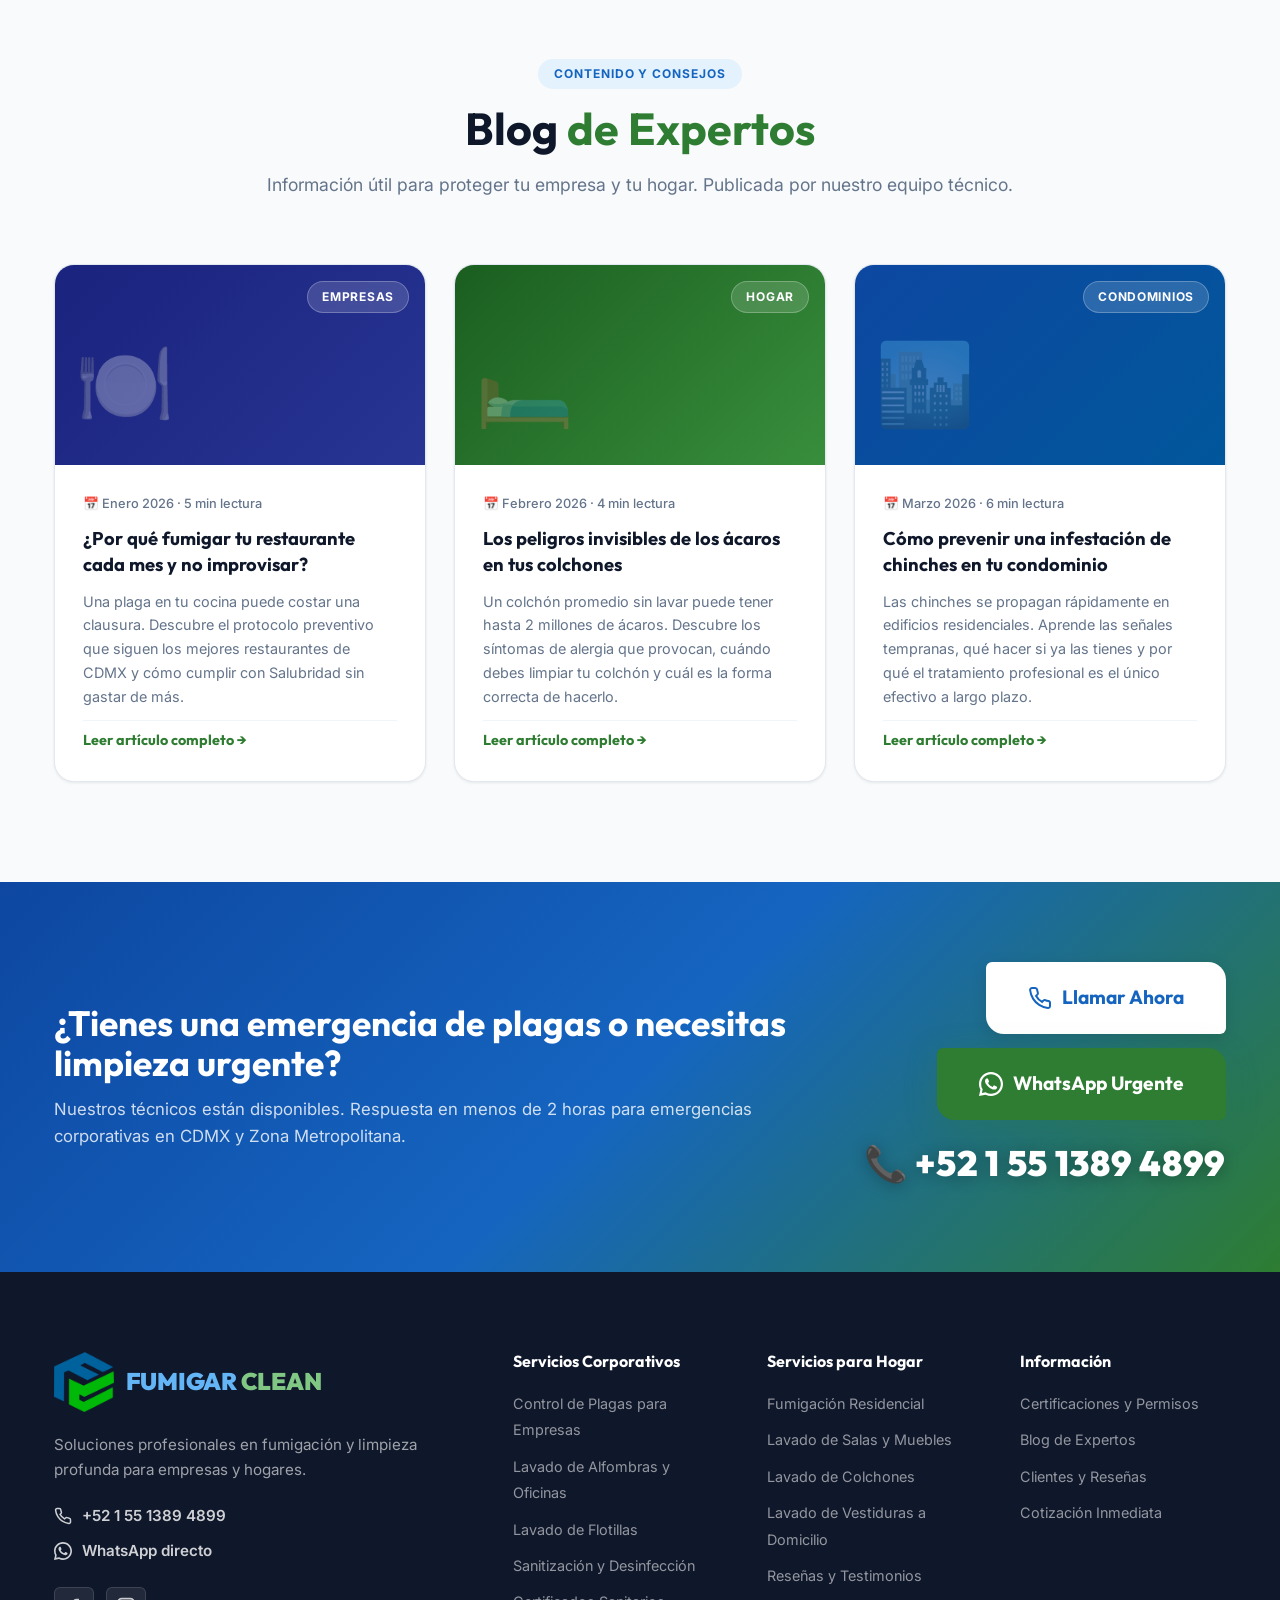
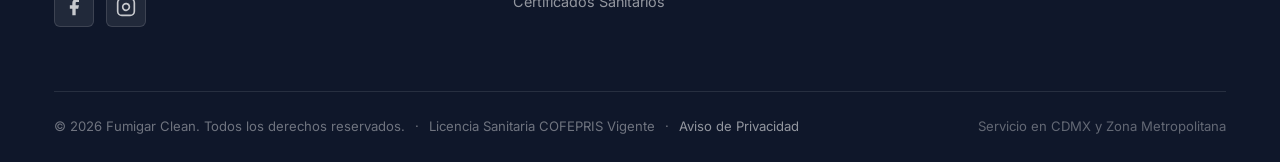
==== commit 0897e4fc: "Update WhatsApp number to +52 1 55 1389 4899" ====
--- a/index.html
+++ b/index.html
@@ -4,7 +4,7 @@
     <meta charset="UTF-8">
     <meta name="viewport" content="width=device-width, initial-scale=1.0">
     <title>Fumigar Clean | Control de Plagas y Limpieza Profesional para Empresas y Hogar</title>
-    <meta name="description" content="Soluciones profesionales en control de plagas, fumigación y limpieza profunda para empresas y hogares. Licencia Sanitaria oficial. Llama o WhatsApp: 55 1044 9807.">
+    <meta name="description" content="Soluciones profesionales en control de plagas, fumigación y limpieza profunda para empresas y hogares. Licencia Sanitaria oficial. Llama o WhatsApp: +52 1 55 1389 4899.">
     <meta name="keywords" content="fumigación empresas, control de plagas, lavado de muebles, limpieza profunda, fumigacion CDMX, lavado colchones, limpieza oficinas">
     <link rel="preconnect" href="https://fonts.googleapis.com">
     <link rel="preconnect" href="https://fonts.gstatic.com" crossorigin>
@@ -31,7 +31,7 @@
                 <li><a href="#resenas" class="nav-link">Clientes y Reseñas</a></li>
                 <li><a href="#blog" class="nav-link">Blog</a></li>
                 <li>
-                    <a href="https://wa.me/525510449807?text=Hola%2C%20quiero%20cotizar%20un%20servicio%20de%20Fumigar%20Clean" class="btn-nav-cta" target="_blank" rel="noopener">
+                    <a href="https://wa.me/5215513894899?text=Hola%2C%20quiero%20cotizar%20un%20servicio%20de%20Fumigar%20Clean" class="btn-nav-cta" target="_blank" rel="noopener">
                         <svg width="18" height="18" viewBox="0 0 24 24" fill="currentColor"><path d="M17.472 14.382c-.297-.149-1.758-.867-2.03-.967-.273-.099-.471-.148-.67.15-.197.297-.767.966-.94 1.164-.173.199-.347.223-.644.075-.297-.15-1.255-.463-2.39-1.475-.883-.788-1.48-1.761-1.653-2.059-.173-.297-.018-.458.13-.606.134-.133.298-.347.446-.52.149-.174.198-.298.298-.497.099-.198.05-.371-.025-.52-.075-.149-.669-1.612-.916-2.207-.242-.579-.487-.5-.669-.51-.173-.008-.371-.01-.57-.01-.198 0-.52.074-.792.372-.272.297-1.04 1.016-1.04 2.479 0 1.462 1.065 2.875 1.213 3.074.149.198 2.096 3.2 5.077 4.487.709.306 1.262.489 1.694.625.712.227 1.36.195 1.871.118.571-.085 1.758-.719 2.006-1.413.248-.694.248-1.289.173-1.413-.074-.124-.272-.198-.57-.347z"/><path d="M12 0C5.373 0 0 5.373 0 12c0 2.025.505 3.927 1.395 5.59L0 24l6.613-1.367A11.945 11.945 0 0 0 12 24c6.627 0 12-5.373 12-12S18.627 0 12 0zm0 21.818a9.806 9.806 0 0 1-5.032-1.383l-.36-.214-3.726.769.792-3.625-.234-.374A9.795 9.795 0 0 1 2.182 12C2.182 6.57 6.57 2.182 12 2.182c5.43 0 9.818 4.388 9.818 9.818 0 5.43-4.388 9.818-9.818 9.818z"/></svg>
                         Cotizar por WhatsApp
                     </a>
@@ -57,7 +57,7 @@
                     <svg width="22" height="22" viewBox="0 0 24 24" fill="none" stroke="currentColor" stroke-width="2"><rect x="2" y="3" width="20" height="14" rx="2"/><path d="M8 21h8M12 17v4"/></svg>
                     Servicios para Empresas
                 </a>
-                <a href="https://wa.me/525510449807?text=Hola%2C%20necesito%20un%20servicio%20a%20domicilio" class="btn btn-secondary btn-hero" target="_blank" rel="noopener">
+                <a href="https://wa.me/5215513894899?text=Hola%2C%20necesito%20un%20servicio%20a%20domicilio" class="btn btn-secondary btn-hero" target="_blank" rel="noopener">
                     <svg width="22" height="22" viewBox="0 0 24 24" fill="none" stroke="currentColor" stroke-width="2"><path d="M3 9l9-7 9 7v11a2 2 0 01-2 2H5a2 2 0 01-2-2z"/><polyline points="9 22 9 12 15 12 15 22"/></svg>
                     Atención a Domicilio
                 </a>
@@ -138,7 +138,7 @@
                         <div class="service-tags">
                             <span>Bodegas</span><span>Restaurantes</span><span>Oficinas</span><span>Naves industriales</span>
                         </div>
-                        <a href="https://wa.me/525510449807?text=Hola%2C%20quiero%20cotizar%20Control%20de%20Plagas%20para%20mi%20empresa" class="btn-service" target="_blank" rel="noopener">Cotizar para mi Empresa →</a>
+                        <a href="https://wa.me/5215513894899?text=Hola%2C%20quiero%20cotizar%20Control%20de%20Plagas%20para%20mi%20empresa" class="btn-service" target="_blank" rel="noopener">Cotizar para mi Empresa →</a>
                     </div>
                 </div>
 
@@ -157,7 +157,7 @@
                         <div class="service-tags">
                             <span>Corporativos</span><span>Hoteles</span><span>Auditorios</span><span>Condominios</span>
                         </div>
-                        <a href="https://wa.me/525510449807?text=Hola%2C%20quiero%20cotizar%20Lavado%20Profesional%20para%20mi%20empresa" class="btn-service" target="_blank" rel="noopener">Cotizar Lavado Profundo →</a>
+                        <a href="https://wa.me/5215513894899?text=Hola%2C%20quiero%20cotizar%20Lavado%20Profesional%20para%20mi%20empresa" class="btn-service" target="_blank" rel="noopener">Cotizar Lavado Profundo →</a>
                     </div>
                 </div>
 
@@ -176,7 +176,7 @@
                         <div class="service-tags">
                             <span>Flotillas</span><span>Ejecutivos</span><span>SUVs</span><span>Camionetas</span>
                         </div>
-                        <a href="https://wa.me/525510449807?text=Hola%2C%20quiero%20cotizar%20Lavado%20de%20Flotilla%20para%20mi%20empresa" class="btn-service" target="_blank" rel="noopener">Cotizar mi Flotilla →</a>
+                        <a href="https://wa.me/5215513894899?text=Hola%2C%20quiero%20cotizar%20Lavado%20de%20Flotilla%20para%20mi%20empresa" class="btn-service" target="_blank" rel="noopener">Cotizar mi Flotilla →</a>
                     </div>
                 </div>
 
@@ -195,14 +195,14 @@
                         <div class="service-tags">
                             <span>Consultorios</span><span>Restaurantes</span><span>Oficinas</span><span>Clínicas</span>
                         </div>
-                        <a href="https://wa.me/525510449807?text=Hola%2C%20quiero%20cotizar%20Sanitizaci%C3%B3n%20para%20mi%20empresa" class="btn-service" target="_blank" rel="noopener">Cotizar Sanitización →</a>
+                        <a href="https://wa.me/5215513894899?text=Hola%2C%20quiero%20cotizar%20Sanitizaci%C3%B3n%20para%20mi%20empresa" class="btn-service" target="_blank" rel="noopener">Cotizar Sanitización →</a>
                     </div>
                 </div>
 
             </div>
 
             <div class="section-cta-wrap">
-                <a href="https://wa.me/525510449807?text=Hola%2C%20quiero%20agendar%20una%20visita%20t%C3%A9cnica%20para%20cotizar" class="btn btn-primary btn-lg" target="_blank" rel="noopener">
+                <a href="https://wa.me/5215513894899?text=Hola%2C%20quiero%20agendar%20una%20visita%20t%C3%A9cnica%20para%20cotizar" class="btn btn-primary btn-lg" target="_blank" rel="noopener">
                     <svg width="22" height="22" viewBox="0 0 24 24" fill="none" stroke="currentColor" stroke-width="2"><rect x="3" y="4" width="18" height="18" rx="2"/><line x1="16" y1="2" x2="16" y2="6"/><line x1="8" y1="2" x2="8" y2="6"/><line x1="3" y1="10" x2="21" y2="10"/></svg>
                     Agendar visita técnica gratuita
                 </a>
@@ -253,7 +253,7 @@
                 </div>
             </div>
             <div class="section-cta-wrap">
-                <a href="https://wa.me/525510449807?text=Hola%2C%20quiero%20informaci%C3%B3n%20del%20servicio%20para%20mi%20industria" class="btn btn-outline-white btn-lg" target="_blank" rel="noopener">
+                <a href="https://wa.me/5215513894899?text=Hola%2C%20quiero%20informaci%C3%B3n%20del%20servicio%20para%20mi%20industria" class="btn btn-outline-white btn-lg" target="_blank" rel="noopener">
                     Agendar visita técnica a mi empresa →
                 </a>
             </div>
@@ -278,7 +278,7 @@
                         <li>✓ Garantía de replicación</li>
                         <li>✓ Productos biodegradables</li>
                     </ul>
-                    <a href="https://wa.me/525510449807?text=Hola%2C%20necesito%20fumigaci%C3%B3n%20para%20mi%20hogar" class="btn-service-green" target="_blank" rel="noopener">Lo necesito para mi hogar →</a>
+                    <a href="https://wa.me/5215513894899?text=Hola%2C%20necesito%20fumigaci%C3%B3n%20para%20mi%20hogar" class="btn-service-green" target="_blank" rel="noopener">Lo necesito para mi hogar →</a>
                 </div>
                 <div class="b2c-card card-animate">
                     <div class="b2c-icon">🛋️</div>
@@ -289,7 +289,7 @@
                         <li>✓ Sillas de comedor y tapetes</li>
                         <li>✓ Secado en 2-3 horas</li>
                     </ul>
-                    <a href="https://wa.me/525510449807?text=Hola%2C%20necesito%20lavar%20mis%20muebles%20de%20sala" class="btn-service-green" target="_blank" rel="noopener">Quiero lavar mis muebles →</a>
+                    <a href="https://wa.me/5215513894899?text=Hola%2C%20necesito%20lavar%20mis%20muebles%20de%20sala" class="btn-service-green" target="_blank" rel="noopener">Quiero lavar mis muebles →</a>
                 </div>
                 <div class="b2c-card card-animate">
                     <div class="b2c-icon">🛏️</div>
@@ -300,7 +300,7 @@
                         <li>✓ Desodorización profunda</li>
                         <li>✓ Ideal para alergias e insomnio</li>
                     </ul>
-                    <a href="https://wa.me/525510449807?text=Hola%2C%20quiero%20lavar%20mi%20colch%C3%B3n" class="btn-service-green" target="_blank" rel="noopener">Quiero limpiar mi colchón →</a>
+                    <a href="https://wa.me/5215513894899?text=Hola%2C%20quiero%20lavar%20mi%20colch%C3%B3n" class="btn-service-green" target="_blank" rel="noopener">Quiero limpiar mi colchón →</a>
                 </div>
                 <div class="b2c-card card-animate">
                     <div class="b2c-icon">🚗</div>
@@ -311,7 +311,7 @@
                         <li>✓ Motor y vestidura</li>
                         <li>✓ Servicio a domicilio sin costo</li>
                     </ul>
-                    <a href="https://wa.me/525510449807?text=Hola%2C%20quiero%20lavar%20las%20vestiduras%20de%20mi%20coche" class="btn-service-green" target="_blank" rel="noopener">Solicitar a domicilio →</a>
+                    <a href="https://wa.me/5215513894899?text=Hola%2C%20quiero%20lavar%20las%20vestiduras%20de%20mi%20coche" class="btn-service-green" target="_blank" rel="noopener">Solicitar a domicilio →</a>
                 </div>
             </div>
         </div>
@@ -362,7 +362,7 @@
                             </div>
                         </div>
                     </div>
-                    <a href="https://wa.me/525510449807?text=Hola%2C%20quisiera%20ver%20sus%20documentos%20y%20certificaciones" class="btn btn-primary" target="_blank" rel="noopener">
+                    <a href="https://wa.me/5215513894899?text=Hola%2C%20quisiera%20ver%20sus%20documentos%20y%20certificaciones" class="btn btn-primary" target="_blank" rel="noopener">
                         Solicitar documentación completa →
                     </a>
                 </div>
@@ -583,16 +583,16 @@
                     <p>Nuestros técnicos están disponibles. Respuesta en menos de 2 horas para emergencias corporativas en CDMX y Zona Metropolitana.</p>
                 </div>
                 <div class="urgency-actions">
-                    <a href="tel:5510449807" class="btn btn-white btn-xl">
+                    <a href="tel:5513894899" class="btn btn-white btn-xl">
                         <svg width="24" height="24" viewBox="0 0 24 24" fill="none" stroke="currentColor" stroke-width="2"><path d="M22 16.92v3a2 2 0 01-2.18 2 19.79 19.79 0 01-8.63-3.07 19.5 19.5 0 01-6-6 19.79 19.79 0 01-3.07-8.67A2 2 0 014.11 2h3a2 2 0 012 1.72c.127.96.361 1.903.7 2.81a2 2 0 01-.45 2.11L8.09 9.91a16 16 0 006 6l1.27-1.27a2 2 0 012.11-.45c.907.339 1.85.573 2.81.7A2 2 0 0122 16.92z"/></svg>
                         Llamar Ahora
                     </a>
-                    <a href="https://wa.me/525510449807?text=Tengo%20una%20emergencia%20y%20necesito%20servicio%20urgente%20de%20Fumigar%20Clean" class="btn btn-secondary btn-xl" target="_blank" rel="noopener">
+                    <a href="https://wa.me/5215513894899?text=Tengo%20una%20emergencia%20y%20necesito%20servicio%20urgente%20de%20Fumigar%20Clean" class="btn btn-secondary btn-xl" target="_blank" rel="noopener">
                         <svg width="24" height="24" viewBox="0 0 24 24" fill="currentColor"><path d="M17.472 14.382c-.297-.149-1.758-.867-2.03-.967-.273-.099-.471-.148-.67.15-.197.297-.767.966-.94 1.164-.173.199-.347.223-.644.075-.297-.15-1.255-.463-2.39-1.475-.883-.788-1.48-1.761-1.653-2.059-.173-.297-.018-.458.13-.606.134-.133.298-.347.446-.52.149-.174.198-.298.298-.497.099-.198.05-.371-.025-.52-.075-.149-.669-1.612-.916-2.207-.242-.579-.487-.5-.669-.51-.173-.008-.371-.01-.57-.01-.198 0-.52.074-.792.372-.272.297-1.04 1.016-1.04 2.479 0 1.462 1.065 2.875 1.213 3.074.149.198 2.096 3.2 5.077 4.487.709.306 1.262.489 1.694.625.712.227 1.36.195 1.871.118.571-.085 1.758-.719 2.006-1.413.248-.694.248-1.289.173-1.413-.074-.124-.272-.198-.57-.347z"/><path d="M12 0C5.373 0 0 5.373 0 12c0 2.025.505 3.927 1.395 5.59L0 24l6.613-1.367A11.945 11.945 0 0012 24c6.627 0 12-5.373 12-12S18.627 0 12 0zm0 21.818a9.806 9.806 0 01-5.032-1.383l-.36-.214-3.726.769.792-3.625-.234-.374A9.795 9.795 0 012.182 12C2.182 6.57 6.57 2.182 12 2.182c5.43 0 9.818 4.388 9.818 9.818 0 5.43-4.388 9.818-9.818 9.818z"/></svg>
                         WhatsApp Urgente
                     </a>
                     <div class="urgency-phone">
-                        <a href="tel:5510449807">📞 55 1044 9807</a>
+                        <a href="tel:5513894899">📞 +52 1 55 1389 4899</a>
                     </div>
                 </div>
             </div>
@@ -610,11 +610,11 @@
                     </div>
                     <p class="footer-tagline">Soluciones profesionales en fumigación y limpieza profunda para empresas y hogares.</p>
                     <div class="footer-contact-items">
-                        <a href="tel:5510449807" class="footer-contact-link">
+                        <a href="tel:5513894899" class="footer-contact-link">
                             <svg width="18" height="18" viewBox="0 0 24 24" fill="none" stroke="currentColor" stroke-width="2"><path d="M22 16.92v3a2 2 0 01-2.18 2 19.79 19.79 0 01-8.63-3.07 19.5 19.5 0 01-6-6 19.79 19.79 0 01-3.07-8.67A2 2 0 014.11 2h3a2 2 0 012 1.72c.127.96.361 1.903.7 2.81a2 2 0 01-.45 2.11L8.09 9.91a16 16 0 006 6l1.27-1.27a2 2 0 012.11-.45c.907.339 1.85.573 2.81.7A2 2 0 0122 16.92z"/></svg>
-                            55 1044 9807
+                            +52 1 55 1389 4899
                         </a>
-                        <a href="https://wa.me/525510449807" class="footer-contact-link" target="_blank" rel="noopener">
+                        <a href="https://wa.me/5215513894899" class="footer-contact-link" target="_blank" rel="noopener">
                             <svg width="18" height="18" viewBox="0 0 24 24" fill="currentColor"><path d="M17.472 14.382c-.297-.149-1.758-.867-2.03-.967-.273-.099-.471-.148-.67.15-.197.297-.767.966-.94 1.164-.173.199-.347.223-.644.075-.297-.15-1.255-.463-2.39-1.475-.883-.788-1.48-1.761-1.653-2.059-.173-.297-.018-.458.13-.606.134-.133.298-.347.446-.52.149-.174.198-.298.298-.497.099-.198.05-.371-.025-.52-.075-.149-.669-1.612-.916-2.207-.242-.579-.487-.5-.669-.51-.173-.008-.371-.01-.57-.01-.198 0-.52.074-.792.372-.272.297-1.04 1.016-1.04 2.479 0 1.462 1.065 2.875 1.213 3.074.149.198 2.096 3.2 5.077 4.487.709.306 1.262.489 1.694.625.712.227 1.36.195 1.871.118.571-.085 1.758-.719 2.006-1.413.248-.694.248-1.289.173-1.413-.074-.124-.272-.198-.57-.347z"/><path d="M12 0C5.373 0 0 5.373 0 12c0 2.025.505 3.927 1.395 5.59L0 24l6.613-1.367A11.945 11.945 0 0012 24c6.627 0 12-5.373 12-12S18.627 0 12 0zm0 21.818a9.806 9.806 0 01-5.032-1.383l-.36-.214-3.726.769.792-3.625-.234-.374A9.795 9.795 0 012.182 12C2.182 6.57 6.57 2.182 12 2.182c5.43 0 9.818 4.388 9.818 9.818 0 5.43-4.388 9.818-9.818 9.818z"/></svg>
                             WhatsApp directo
                         </a>
@@ -657,7 +657,7 @@
                         <li><a href="#certificaciones">Certificaciones y Permisos</a></li>
                         <li><a href="#blog">Blog de Expertos</a></li>
                         <li><a href="#resenas">Clientes y Reseñas</a></li>
-                        <li><a href="https://wa.me/525510449807" target="_blank" rel="noopener">Cotización Inmediata</a></li>
+                        <li><a href="https://wa.me/5215513894899" target="_blank" rel="noopener">Cotización Inmediata</a></li>
                     </ul>
                 </div>
             </div>
@@ -678,7 +678,7 @@
     </footer>
 
     <!-- ======================== FLOATING WHATSAPP ======================== -->
-    <a href="https://wa.me/525510449807?text=Hola%2C%20necesito%20informaci%C3%B3n%20sobre%20los%20servicios%20de%20Fumigar%20Clean" class="floating-wa" id="floatingWA" target="_blank" rel="noopener" aria-label="Contactar por WhatsApp">
+    <a href="https://wa.me/5215513894899?text=Hola%2C%20necesito%20informaci%C3%B3n%20sobre%20los%20servicios%20de%20Fumigar%20Clean" class="floating-wa" id="floatingWA" target="_blank" rel="noopener" aria-label="Contactar por WhatsApp">
         <svg width="34" height="34" viewBox="0 0 24 24" fill="currentColor"><path d="M17.472 14.382c-.297-.149-1.758-.867-2.03-.967-.273-.099-.471-.148-.67.15-.197.297-.767.966-.94 1.164-.173.199-.347.223-.644.075-.297-.15-1.255-.463-2.39-1.475-.883-.788-1.48-1.761-1.653-2.059-.173-.297-.018-.458.13-.606.134-.133.298-.347.446-.52.149-.174.198-.298.298-.497.099-.198.05-.371-.025-.52-.075-.149-.669-1.612-.916-2.207-.242-.579-.487-.5-.669-.51-.173-.008-.371-.01-.57-.01-.198 0-.52.074-.792.372-.272.297-1.04 1.016-1.04 2.479 0 1.462 1.065 2.875 1.213 3.074.149.198 2.096 3.2 5.077 4.487.709.306 1.262.489 1.694.625.712.227 1.36.195 1.871.118.571-.085 1.758-.719 2.006-1.413.248-.694.248-1.289.173-1.413-.074-.124-.272-.198-.57-.347z"/><path d="M12 0C5.373 0 0 5.373 0 12c0 2.025.505 3.927 1.395 5.59L0 24l6.613-1.367A11.945 11.945 0 0012 24c6.627 0 12-5.373 12-12S18.627 0 12 0zm0 21.818a9.806 9.806 0 01-5.032-1.383l-.36-.214-3.726.769.792-3.625-.234-.374A9.795 9.795 0 012.182 12C2.182 6.57 6.57 2.182 12 2.182c5.43 0 9.818 4.388 9.818 9.818 0 5.43-4.388 9.818-9.818 9.818z"/></svg>
         <span class="floating-wa-label">¡Cotiza ahora!</span>
     </a>
--- a/styles.css
+++ b/styles.css
@@ -340,10 +340,10 @@
 .bg-desinfeccion { background-image: url('img/sanitizacion.jpg'); background-size: cover; } */
 
 /* Card background emoji fallbacks */
-.bg-fumigacion::before  { content: '🦟'; font-size: 5rem; opacity: .25; }
-.bg-lavado::before      { content: '🛋️'; font-size: 5rem; opacity: .25; }
-.bg-auto::before        { content: '🚗'; font-size: 5rem; opacity: .25; }
-.bg-desinfeccion::before{ content: '🧴'; font-size: 5rem; opacity: .25; }
+.bg-fumigacion::before  { content: '🦟'; font-size: 5.5rem; opacity: 1; position: relative; z-index: 2; filter: drop-shadow(0 8px 16px rgba(0,0,0,0.3)); }
+.bg-lavado::before      { content: '🛋️'; font-size: 5.5rem; opacity: 1; position: relative; z-index: 2; filter: drop-shadow(0 8px 16px rgba(0,0,0,0.3)); }
+.bg-auto::before        { content: '🚗'; font-size: 5.5rem; opacity: 1; position: relative; z-index: 2; filter: drop-shadow(0 8px 16px rgba(0,0,0,0.3)); }
+.bg-desinfeccion::before{ content: '🧴'; font-size: 5.5rem; opacity: 1; position: relative; z-index: 2; filter: drop-shadow(0 8px 16px rgba(0,0,0,0.3)); }
 
 .service-body  { padding: 28px; display: flex; flex-direction: column; flex: 1; gap: 12px; }
 .service-icon-wrap {
